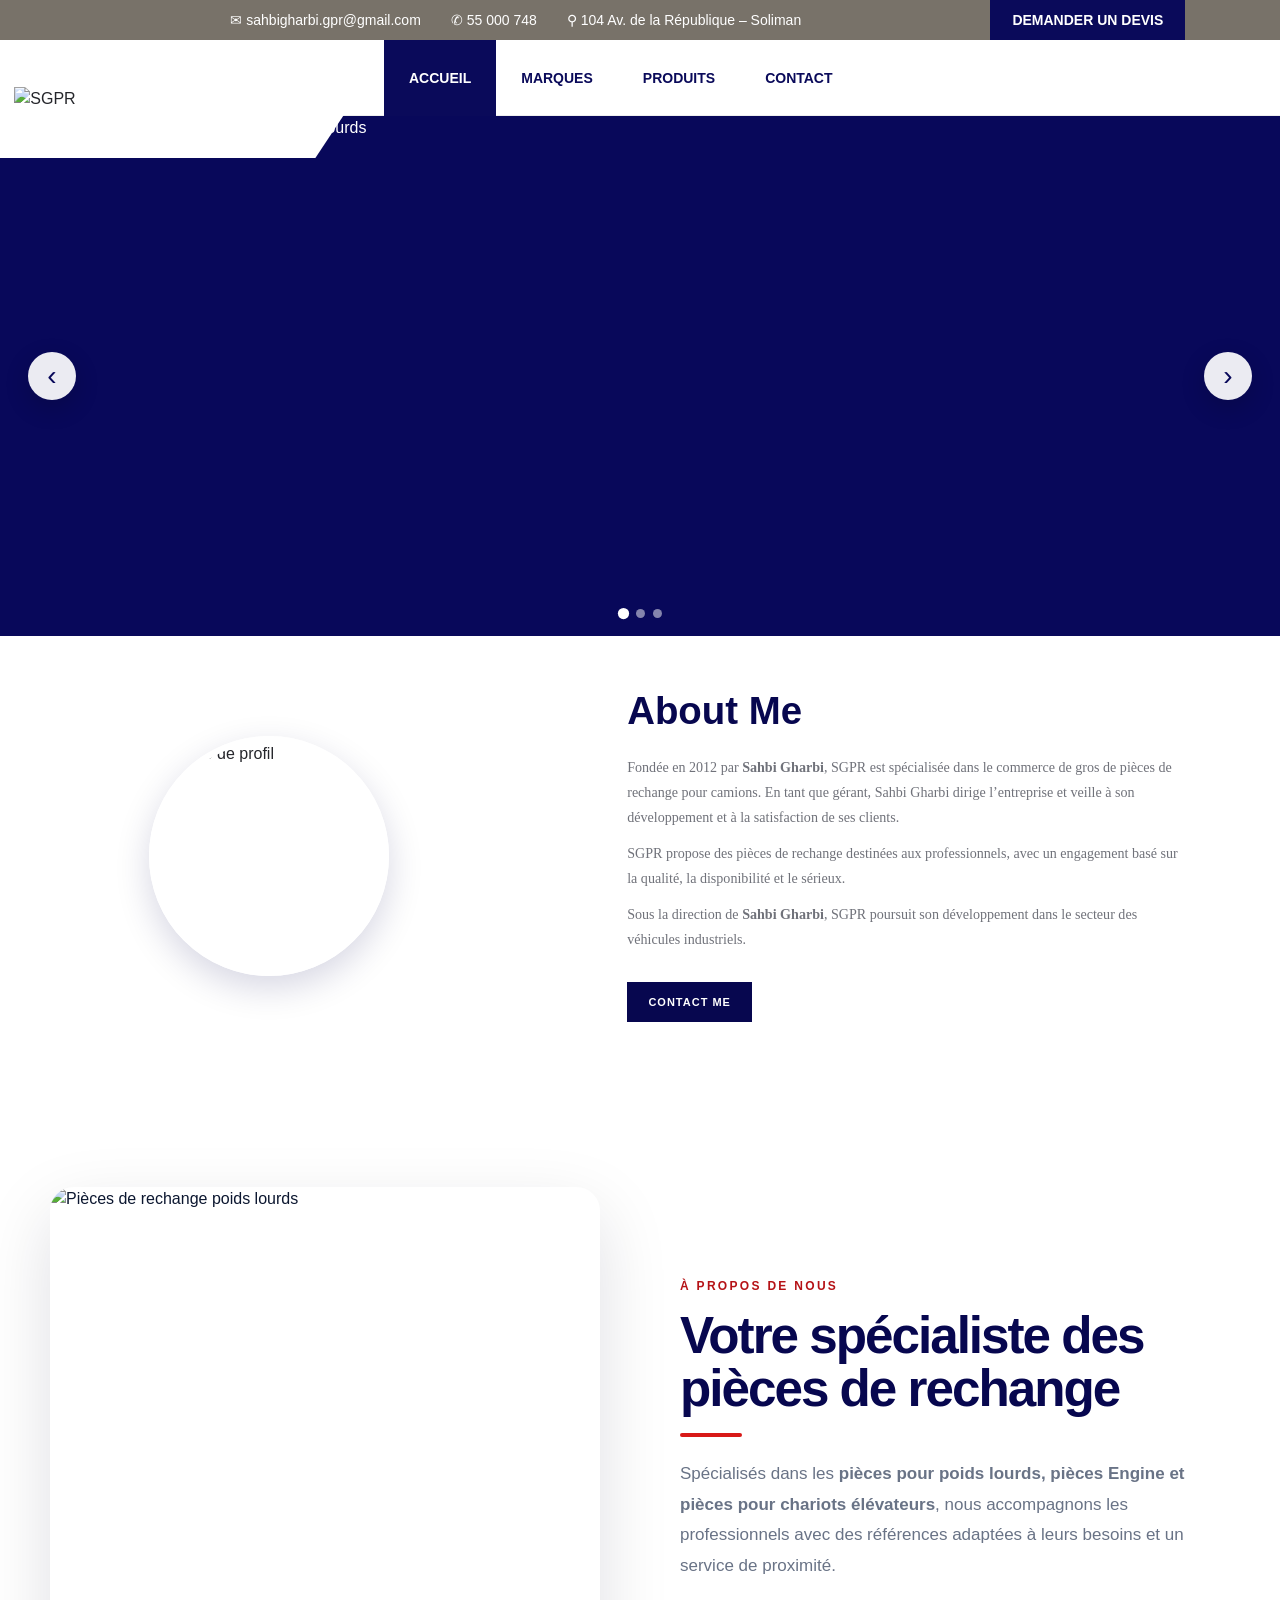
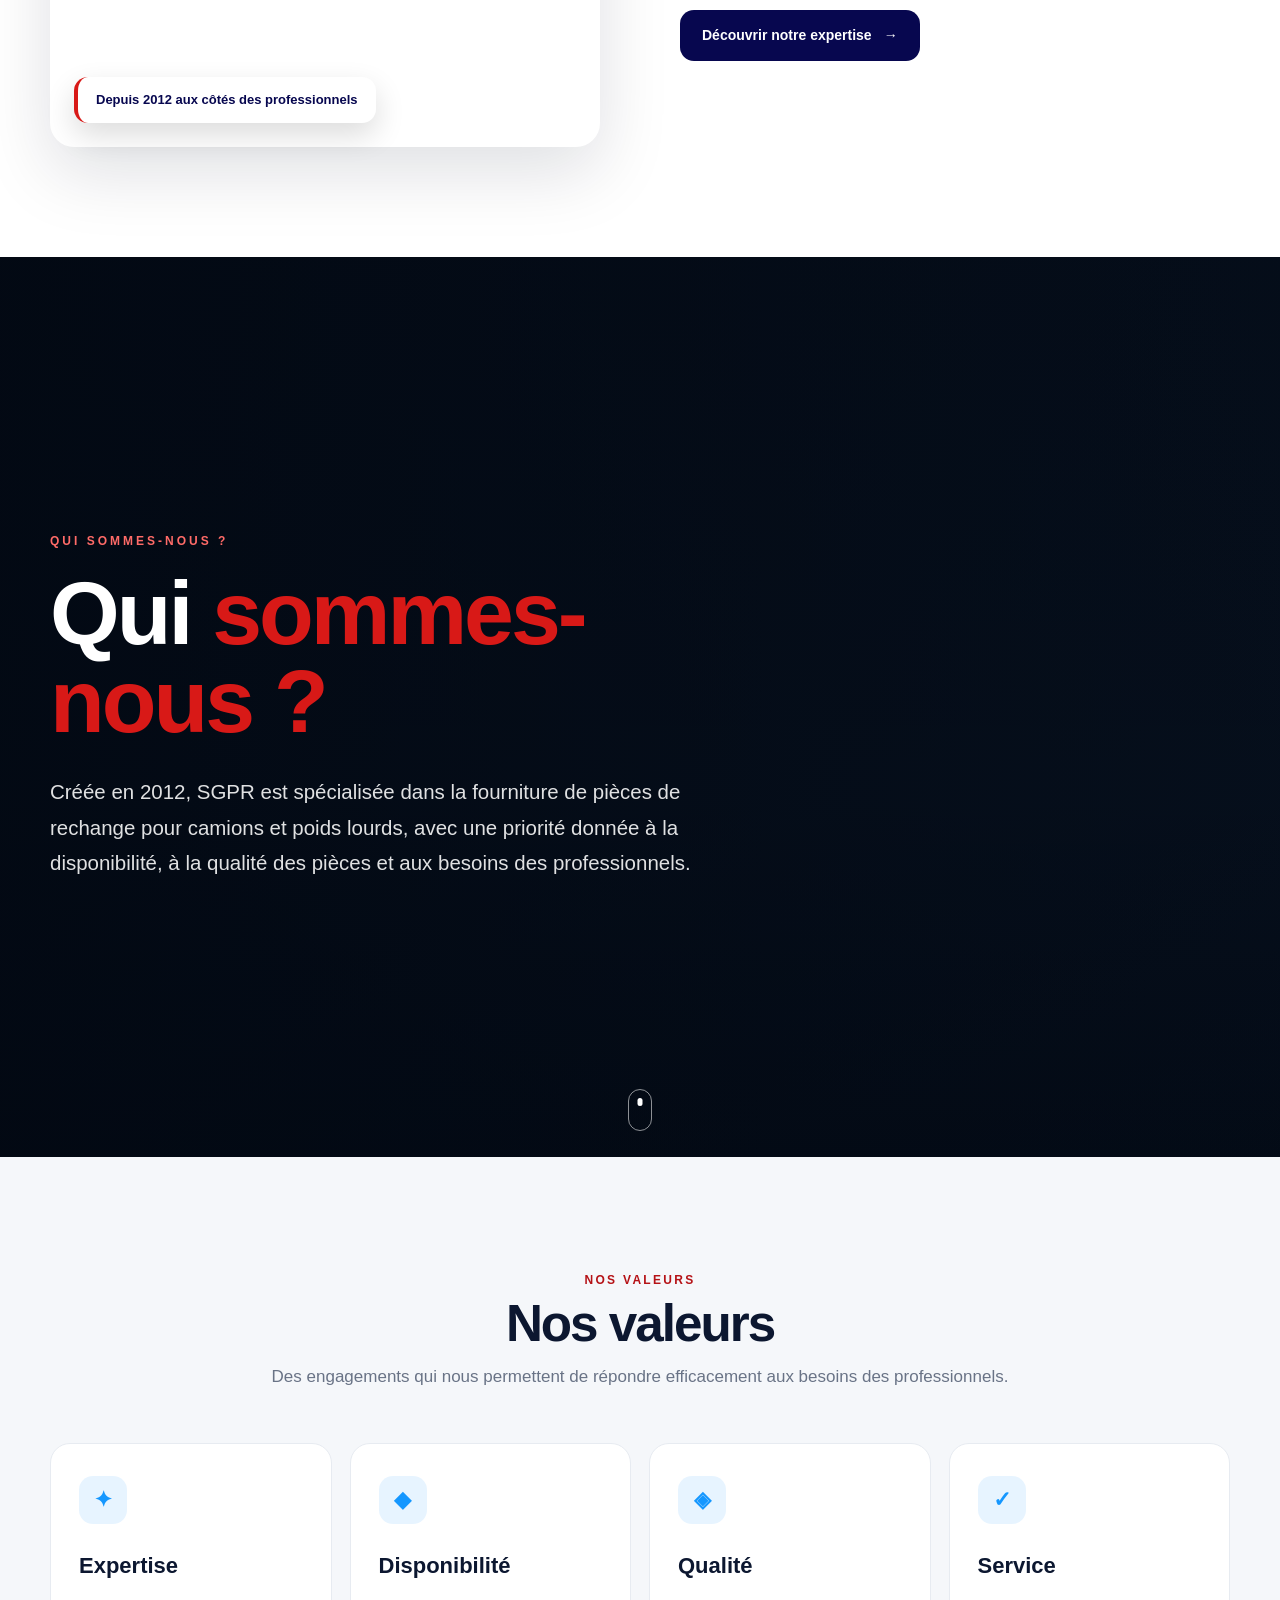
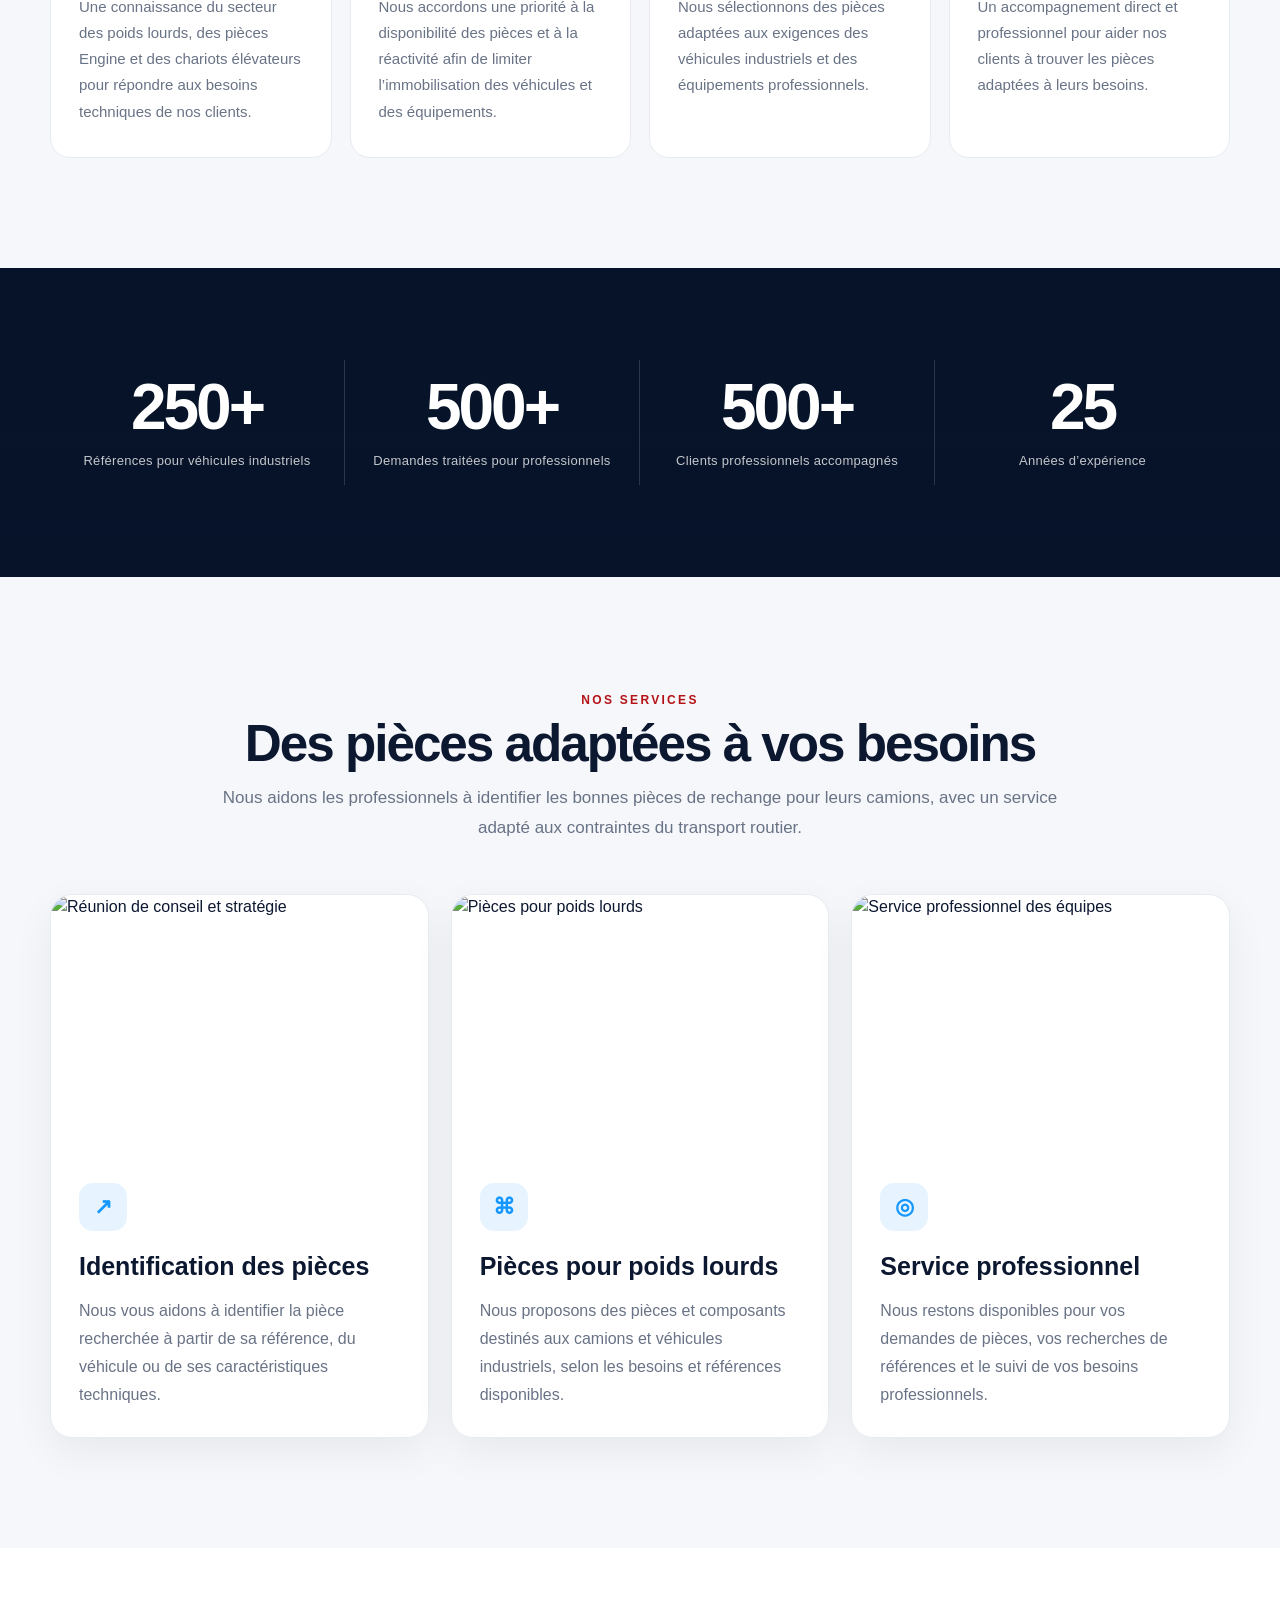
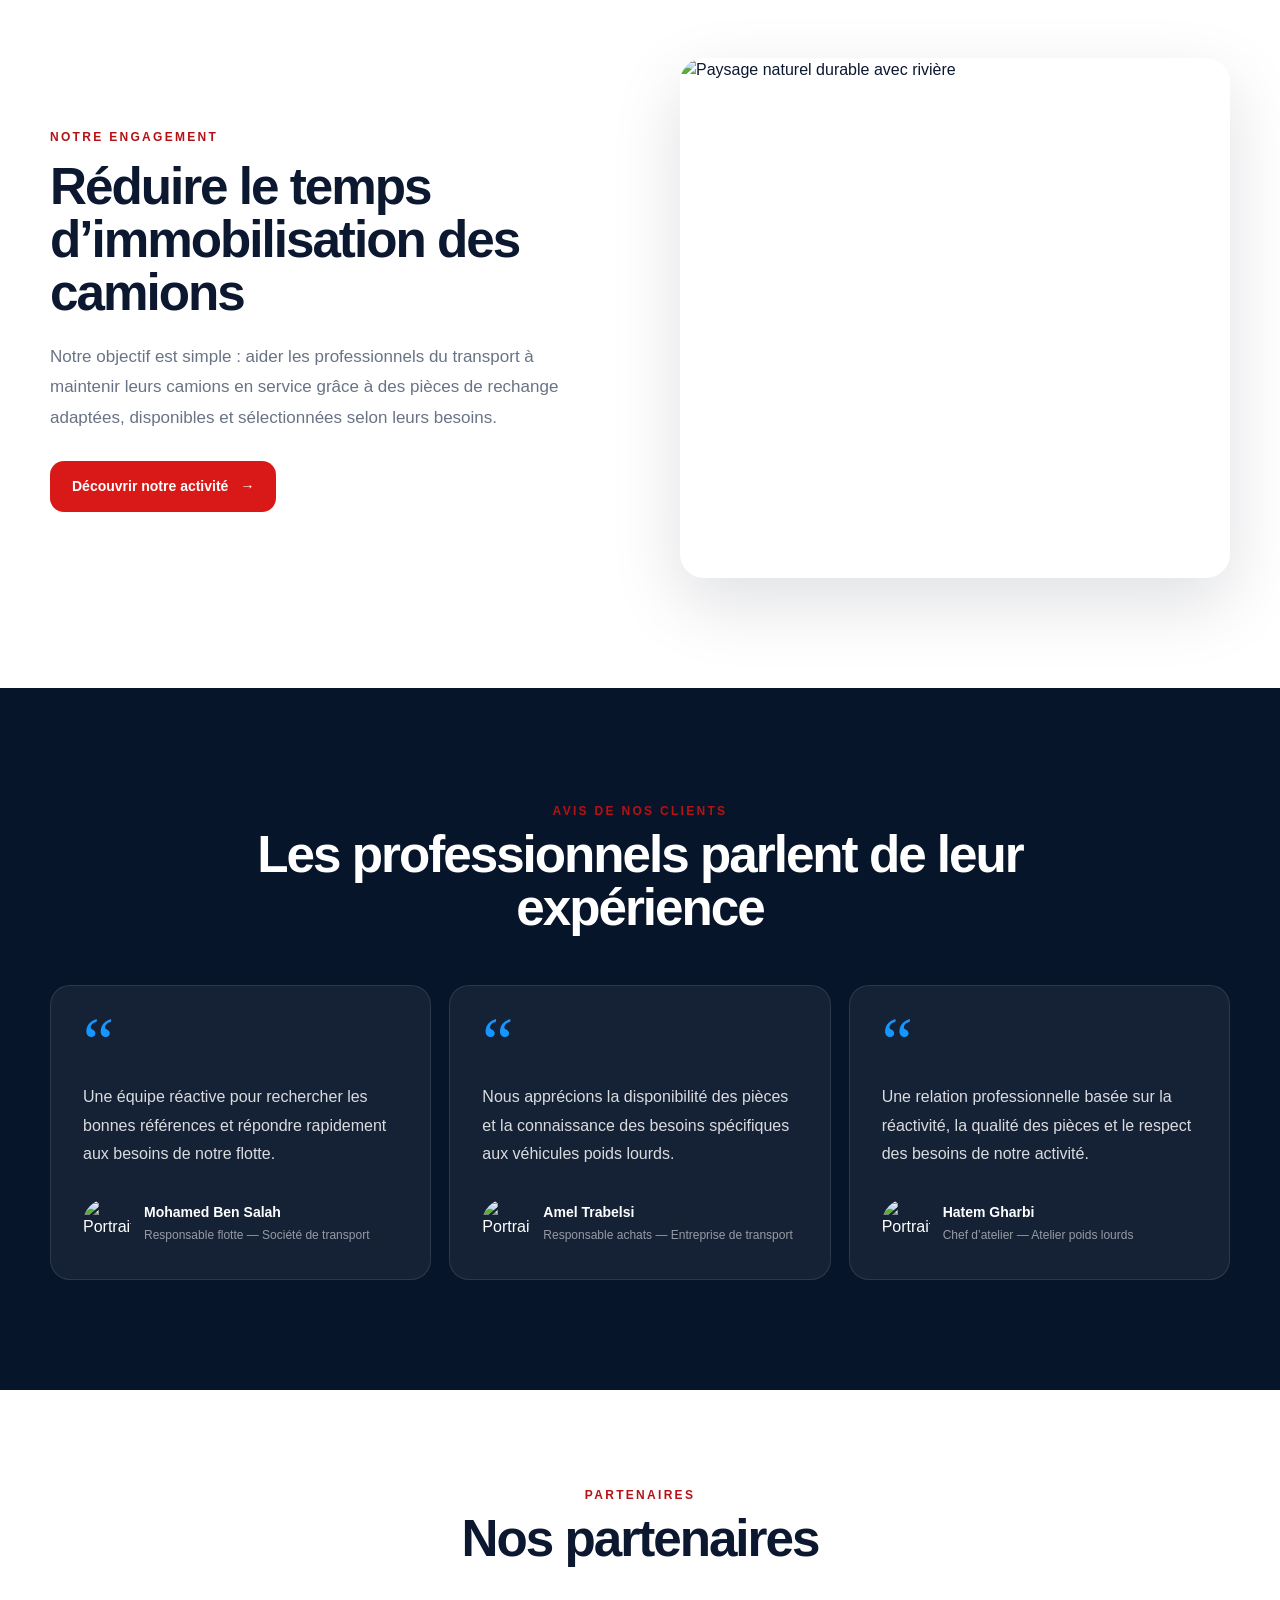
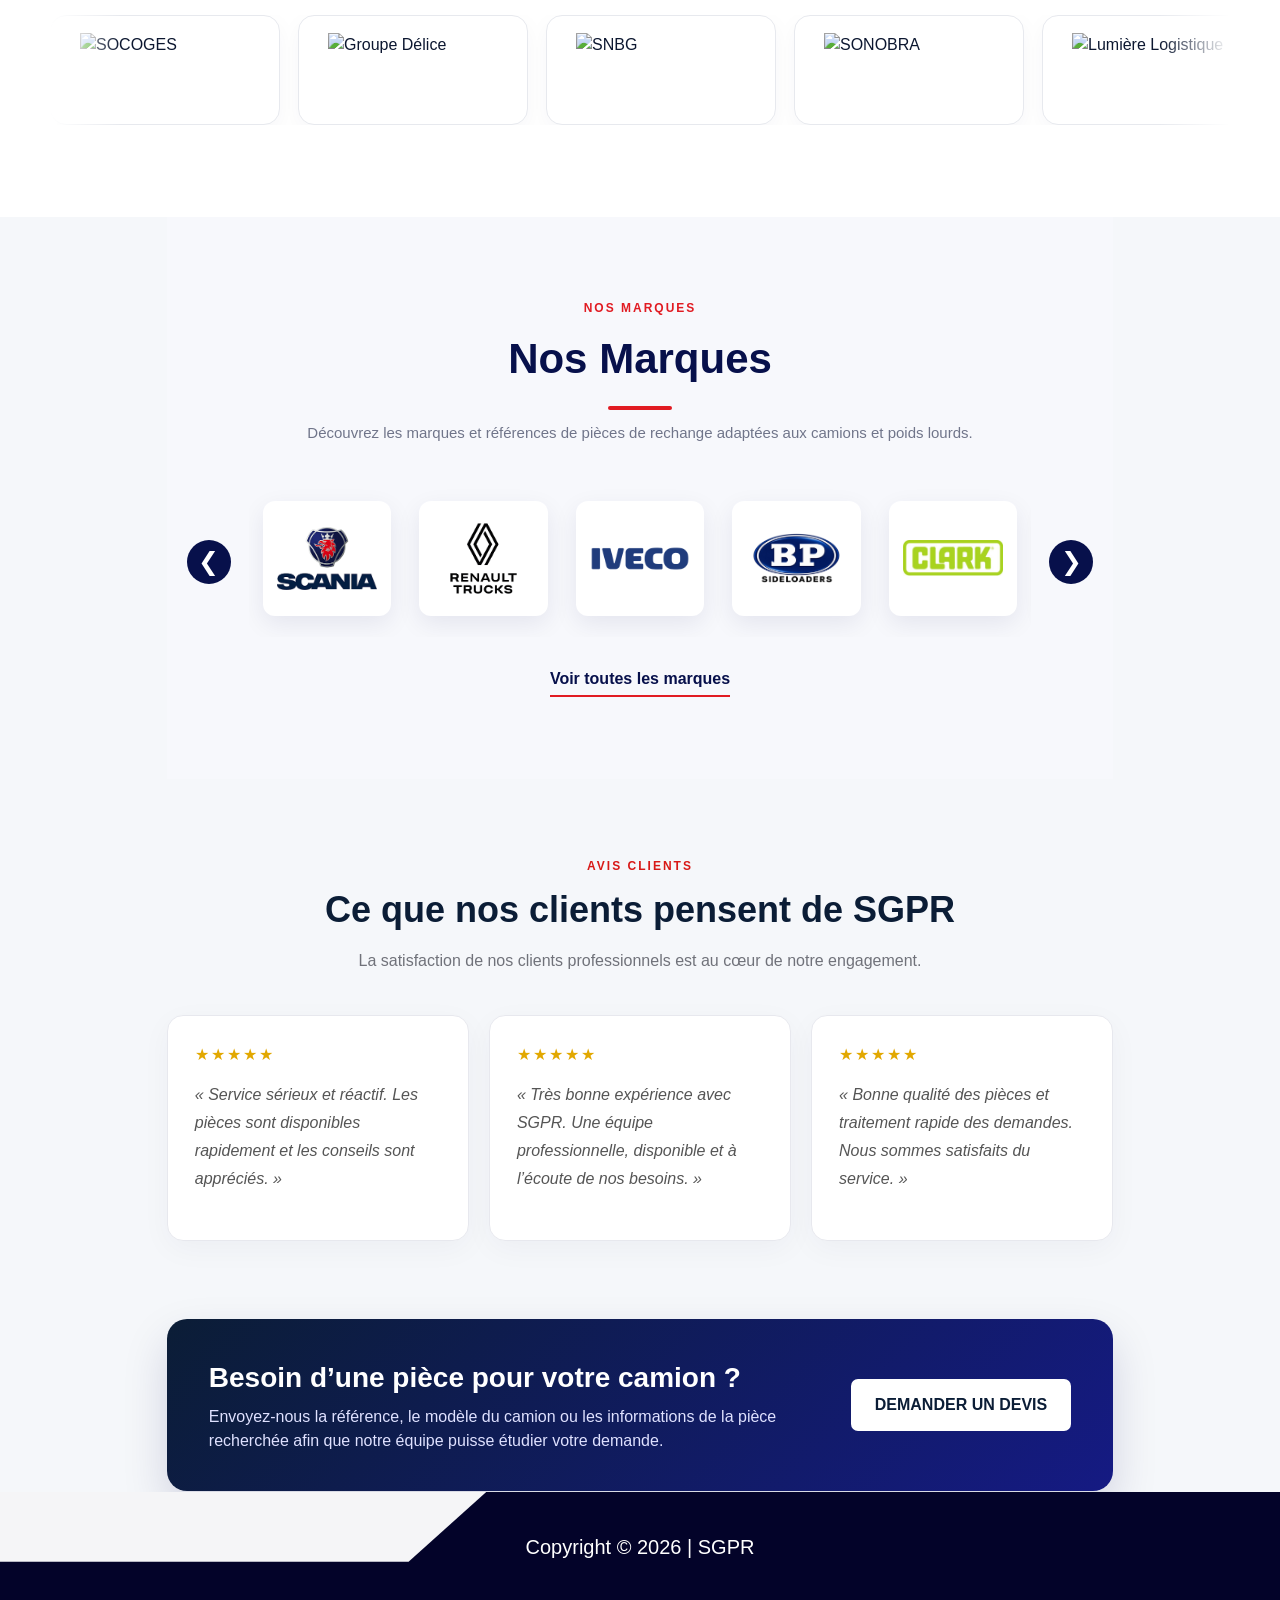
==== index.html @ 8f14f81d "Add files via upload" ====
<!DOCTYPE html>
<html lang="fr"><head>
<link rel="icon" type="image/svg+xml" href="https://github.com/progesdev/sgpr/blob/main/camion.png?raw=true">
<link rel="shortcut icon" href="https://github.com/progesdev/sgpr/blob/main/camion.png?raw=true">
<meta name="theme-color" content="#07074f"><meta charset="UTF-8"><meta name="viewport" content="width=device-width, initial-scale=1">
<title>Accueil – SGPR | Pièces de Rechange pour Camions et Poids Lourds</title>
<style>
:root{--navy:#07074f;--navy2:#0e1268;--grey:#787269;--red:#d81917;--light:#f6f7fb;--text:#25262b;--muted:#70727a;--white:#fff;--line:#e7e8ee;--shadow:0 18px 50px rgba(7,7,79,.09)}
*{box-sizing:border-box;margin:0;padding:0}html{scroll-behavior:smooth}body{min-height:100vh;display:flex;flex-direction:column;font-family:"Ubuntu","Segoe UI",Arial,sans-serif;background:var(--light);color:var(--text);line-height:1.5}a{text-decoration:none;color:inherit}
.topbar{background:var(--grey);min-height:40px;display:flex;align-items:center;justify-content:space-between;padding-left:18%;font-size:14px;color:#fff}.topbar .infos{display:flex;gap:30px;flex-wrap:wrap}.topbar .devis{background:var(--navy);height:40px;padding:0 22px;display:flex;align-items:center;font-weight:700;margin-right:9%;transition:.25s}.topbar .devis:hover{background:#17177c}
.nav{height:76px;background:#fff;display:flex;align-items:center;padding-left:30%;position:relative;border-bottom:1px solid #eee;z-index:10}.nav a:not(.logo){padding:0 25px;font-weight:700;font-size:14px;color:var(--navy);text-transform:uppercase;transition:.25s}.nav a:not(.logo):hover,.nav a:not(.logo):focus{color:var(--red)}
.social-links{margin-left:auto;padding:0 30px 0 12px;display:flex;align-items:center;gap:7px;flex:0 0 auto}
.social-link{width:34px;height:34px;padding:0!important;border:1.5px solid var(--navy);border-radius:6px;display:grid!important;place-items:center;color:var(--navy)!important;background:#fff;transition:background .2s ease,color .2s ease,transform .2s ease,border-color .2s ease}
.social-link svg{width:17px;height:17px;display:block;fill:currentColor;stroke:currentColor;stroke-width:1.5;stroke-linecap:round;stroke-linejoin:round}
.social-link:hover,.social-link:focus-visible{background:var(--navy);color:#fff!important;border-color:var(--navy);transform:translateY(-2px)}
.nav a.active{
  color:#fff!important;
  background:var(--navy);
  border:0;
  border-radius:0;
  padding:0 25px!important;
  height:76px;
  display:flex;
  align-items:center;
}
.nav a.active:hover,.nav a.active:focus-visible{
  color:#fff!important;
  background:var(--navy);
}

.logo{position:absolute;left:0;top:0;width:28%;height:118px;background:#fff;display:flex;align-items:center;justify-content:center;z-index:2;clip-path:polygon(0 0,100% 0,100% 45%,88% 100%,0 100%)}.logo img{width:min(92%,360px);height:auto;animation:fadeIn .7s ease both}
.page{padding:0 0 80px}.hero{position:relative;overflow:hidden;background:linear-gradient(135deg,var(--navy) 0%,#10147a 60%,#191c91 100%);color:#fff;padding:78px 6% 70px}.hero:before,.hero:after{content:"";position:absolute;border-radius:50%;background:rgba(255,255,255,.05);pointer-events:none}.hero:before{width:420px;height:420px;right:-100px;top:-180px}.hero:after{width:260px;height:260px;left:-100px;bottom:-150px}.hero-inner{max-width:1100px;margin:auto;position:relative;z-index:1;display:grid;grid-template-columns:1.3fr .7fr;gap:55px;align-items:center}.eyebrow{display:inline-flex;align-items:center;gap:10px;text-transform:uppercase;font-size:12px;letter-spacing:2px;font-weight:800;color:#fff;margin-bottom:18px}.eyebrow:before{content:"";width:35px;height:3px;background:var(--red)}.hero h1{font-size:clamp(38px,5vw,64px);line-height:1.03;margin-bottom:22px;letter-spacing:-1.5px}.hero h1 span{color:#ff4946}.hero p{max-width:690px;font-size:18px;line-height:1.8;color:#e7e8ff}.hero-card{background:rgba(255,255,255,.1);border:1px solid rgba(255,255,255,.18);backdrop-filter:blur(8px);padding:30px;border-radius:18px;box-shadow:0 20px 45px rgba(0,0,0,.12)}.hero-card strong{display:block;font-size:34px}.hero-card small{display:block;color:#dfe1ff;margin-top:5px}
.container{max-width:1100px;margin:auto;padding:0 6%}.stats{margin-top:-35px;position:relative;z-index:3;display:grid;grid-template-columns:repeat(4,1fr);background:#fff;border-radius:18px;box-shadow:var(--shadow);overflow:hidden}.stat{padding:28px 22px;text-align:center;border-right:1px solid var(--line)}.stat:last-child{border-right:0}.stat strong{display:block;font-size:35px;color:var(--navy);line-height:1;margin-bottom:7px}.stat span{font-size:13px;color:var(--muted);font-weight:700;text-transform:uppercase;letter-spacing:.5px}.section{padding-top:78px}.section-head{text-align:center;max-width:700px;margin:0 auto 42px}.section-head .tag{color:var(--red);font-size:12px;text-transform:uppercase;font-weight:800;letter-spacing:2px}.section-head h2{font-size:36px;color:var(--navy);margin:8px 0 12px}.section-head p{color:var(--muted)}
.about-grid{display:grid;grid-template-columns:1.05fr .95fr;gap:25px}.panel{background:#fff;border:1px solid var(--line);border-radius:18px;padding:35px;box-shadow:0 10px 35px rgba(7,7,79,.05)}.panel h3{font-size:22px;color:var(--navy);margin-bottom:14px}.panel p{color:#555;line-height:1.8}.check-list{display:grid;gap:13px;margin-top:22px}.check{display:flex;gap:12px;align-items:flex-start;padding:14px 15px;background:#f7f8fc;border-radius:10px}.check i{width:24px;height:24px;border-radius:50%;background:#e8e9ff;color:var(--navy);display:grid;place-items:center;font-style:normal;font-weight:900;flex:0 0 24px}.check b{color:#30313a}.check span{display:block;color:#70727a;font-size:14px}
.cards{display:grid;grid-template-columns:repeat(3,1fr);gap:20px}.service{background:#fff;border:1px solid var(--line);border-radius:16px;padding:28px;transition:.3s;box-shadow:0 8px 30px rgba(7,7,79,.04)}.service:hover{transform:translateY(-7px);box-shadow:0 18px 40px rgba(7,7,79,.11)}.icon{width:54px;height:54px;border-radius:14px;background:#eef0ff;color:var(--navy);display:grid;place-items:center;font-size:25px;margin-bottom:20px}.service h3{color:var(--navy);font-size:20px;margin-bottom:10px}.service p{color:var(--muted);font-size:15px;line-height:1.7}
.brands{background:#fff;border-radius:20px;padding:35px;box-shadow:var(--shadow);display:flex;align-items:center;justify-content:space-between;gap:25px}.brands-text{max-width:360px}.brands-text h3{color:var(--navy);font-size:25px;margin-bottom:8px}.brands-text p{color:var(--muted)}.brand-pills{display:flex;flex-wrap:wrap;justify-content:flex-end;gap:10px}.pill{padding:10px 14px;border:1px solid #dddff0;border-radius:30px;color:var(--navy);font-weight:800;font-size:13px;background:#fafaff}
.reviews{display:grid;grid-template-columns:repeat(3,1fr);gap:20px}.review{background:#fff;border:1px solid var(--line);border-radius:16px;padding:27px;position:relative;box-shadow:0 8px 30px rgba(7,7,79,.04)}.stars{color:#e2a800;letter-spacing:2px;margin-bottom:14px}.review p{font-style:italic;color:#555;line-height:1.75;margin-bottom:20px}.review small{font-weight:800;color:var(--navy)}.review em{display:block;color:#9a9ba2;font-style:normal;font-size:12px;margin-top:2px}.notice{margin-top:18px;font-size:12px;color:#92939a;text-align:center}
.cta{margin-top:78px;background:linear-gradient(135deg,var(--navy),#151a83);color:#fff;border-radius:20px;padding:38px 42px;display:flex;align-items:center;justify-content:space-between;gap:25px;box-shadow:0 20px 45px rgba(7,7,79,.15)}.cta h2{font-size:28px;margin-bottom:6px}.cta p{color:#dfe1ff}.btn{padding:14px 24px;font-weight:800;text-transform:uppercase;background:#fff;color:var(--navy);border-radius:7px;transition:.25s;white-space:nowrap}.btn:hover{transform:translateY(-3px);box-shadow:0 12px 25px rgba(0,0,0,.18)}

/* ===== FOOTER SGPR — STRUCTURE ET POSITIONNEMENT CORRIGÉS ===== */
html{min-height:100%;}
body{min-height:100vh;display:flex;flex-direction:column;margin:0;}
footer{
    position:relative;
    isolation:isolate;
    flex:0 0 auto;
    width:100%;
    min-height:99px;
    margin-top:auto;
    padding:25px 20px;
    box-sizing:border-box;
    display:flex;
    align-items:center;
    justify-content:center;
    text-align:center;
    overflow:hidden;
    background:#030329;
}
footer::before{
    content:"";
    position:absolute;
    z-index:-1;
    left:0;
    top:0;
    width:38%;
    height:63px;
    background:#f6f7fb;
    clip-path:polygon(0 0,100% 0,84% 100%,0 100%);
    pointer-events:none;
}
footer div{
    position:relative;
    z-index:1;
    color:#fff;
    font-size:18px;
    line-height:1.5;
}
@media(max-width:600px){
    footer{min-height:85px;padding:20px 15px;}
    footer::before{width:28%;height:35px;}
    footer div{font-size:15px;}
}

@keyframes fadeUp{from{opacity:0;transform:translateY(24px)}to{opacity:1;transform:none}}@keyframes fadeIn{from{opacity:0}to{opacity:1}}.anim{opacity:0;animation:fadeUp .7s ease forwards}.d1{animation-delay:.12s}.d2{animation-delay:.24s}.d3{animation-delay:.36s}.d4{animation-delay:.48s}
@media(max-width:1000px){.social-links{padding-right:16px;gap:6px}.social-link{width:32px;height:32px}
.topbar{padding:8px 16px;gap:10px;align-items:flex-start}.topbar .infos{gap:8px;font-size:11px}.topbar .devis{margin-right:0;white-space:nowrap}.nav{padding-left:0;height:auto;min-height:64px;overflow-x:auto}.logo{position:relative;width:280px;min-width:280px;height:80px;clip-path:none}.logo img{width:250px}.nav a:not(.logo){padding:0 18px;white-space:nowrap}.hero-inner{grid-template-columns:1fr}.hero{padding:55px 6%}.stats{grid-template-columns:repeat(2,1fr)}.stat:nth-child(2){border-right:0}.stat:nth-child(-n+2){border-bottom:1px solid var(--line)}.about-grid,.cards,.reviews{grid-template-columns:1fr}.brands{flex-direction:column;align-items:flex-start}.brand-pills{justify-content:flex-start}.cta{flex-direction:column;align-items:flex-start}}
@media(max-width:600px){.stats{margin:20px 6% 0}.stat{padding:23px 12px}.stat strong{font-size:29px}.hero h1{font-size:40px}.hero p{font-size:16px}.section{padding-top:58px}.section-head h2{font-size:30px}.panel,.service,.review{padding:23px}.brands{padding:25px}.cta{padding:30px 24px}.cta h2{font-size:24px}}

/* Carousel d'accueil */
.home-carousel{position:relative;overflow:hidden;background:#08085a;color:#fff}
.carousel-track{display:flex;transition:transform .6s ease;width:300%}
.slide{width:33.333333%;flex:0 0 33.333333%;position:relative}
.slide img{width:100%;height:520px;display:block;object-fit:cover}
.carousel-btn{position:absolute;top:50%;transform:translateY(-50%);z-index:3;width:48px;height:48px;border:0;border-radius:50%;background:rgba(255,255,255,.92);color:#08085a;font-size:28px;cursor:pointer;box-shadow:0 8px 25px rgba(0,0,0,.18)}
.carousel-btn.prev{left:28px}.carousel-btn.next{right:28px}.carousel-dots{position:absolute;bottom:18px;left:0;right:0;display:flex;justify-content:center;gap:8px;z-index:3}.dot{width:9px;height:9px;border-radius:50%;border:0;background:rgba(255,255,255,.5);cursor:pointer}.dot.active{background:#fff;transform:scale(1.25)}
.presentation-content{background:var(--light);padding-bottom:1px}.presentation-content .hero{display:none}
@media(max-width:700px){.slide img{height:360px}.carousel-btn{width:40px;height:40px;font-size:22px}.carousel-btn.prev{left:12px}.carousel-btn.next{right:12px}}
.presentation-content{--navy:#0b1d36;--navy-dark:#071528;--yellow:#f5b900;--white:#fff;--light:#f5f7fa;--gray:#667085;--border:#e7ebf0}
.about-hero{position:relative;overflow:hidden;padding:110px 0 120px;background:radial-gradient(circle at 85% 20%,rgba(245,185,0,.08),transparent 30%),#fff}
.hero-grid{display:grid;grid-template-columns:.9fr 1.1fr;align-items:center;gap:90px}
.hero-content h1{font-size:clamp(48px,6vw,82px);line-height:.98;letter-spacing:-3px;font-weight:500;color:var(--navy);margin-bottom:28px}
.hero-content h1 strong{font-weight:800}
.hero-content h2{font-size:23px;line-height:1.4;max-width:540px;margin-bottom:20px}
.hero-content p{max-width:560px;color:var(--gray);font-size:16px;line-height:1.9}
.hero-line{width:100px;height:5px;background:var(--yellow);margin-top:35px;border-radius:10px}
.hero-visual{position:relative}
.image-wrapper{position:relative;padding:20px 0 20px 20px}
.image-wrapper img{position:relative;z-index:2;width:100%;height:480px;object-fit:cover;border-radius:8px;box-shadow:0 30px 70px rgba(7,21,40,.18)}
.yellow-shape{position:absolute;width:220px;height:220px;right:-35px;top:-35px;background:var(--yellow);z-index:1}
.experience-box{position:absolute;z-index:3;left:-10px;bottom:0;background:var(--navy);color:#fff;padding:22px 30px;min-width:210px;box-shadow:0 15px 35px rgba(7,21,40,.2)}
.experience-box strong{display:block;color:var(--yellow);font-size:25px;font-weight:800;margin-bottom:4px}
.experience-box span{font-size:11px;text-transform:uppercase;letter-spacing:1.5px}

.identity{padding:120px 0;background:var(--light)}
.identity-header{max-width:760px;margin-bottom:65px}
.identity-header h2{font-size:clamp(38px,4vw,56px);line-height:1.1;letter-spacing:-2px;margin-bottom:25px}
.identity-header h2 strong{font-weight:800}
.identity-header p{color:var(--gray);font-size:15px;line-height:1.8;max-width:700px;margin-bottom:10px}
.services-grid{display:grid;grid-template-columns:repeat(3,1fr);gap:24px}
.service-card{position:relative;min-height:350px;padding:35px;background:#fff;border:1px solid var(--border);overflow:hidden;transition:transform .35s ease,box-shadow .35s ease}
.service-card:hover{transform:translateY(-8px);box-shadow:0 20px 45px rgba(7,21,40,.12)}
.dark-card{background:var(--navy);border-color:var(--navy);color:#fff}
.card-top{display:flex;justify-content:space-between;align-items:flex-start}
.card-number{font-size:12px;font-weight:700;letter-spacing:2px;color:var(--yellow)}
.service-icon{width:58px;height:58px;display:flex;align-items:center;justify-content:center;background:var(--yellow);color:var(--navy);font-size:22px;border-radius:50%}
.card-content{position:absolute;left:35px;right:35px;bottom:70px}
.card-content h3{font-size:22px;margin-bottom:15px}
.card-content p{font-size:14px;line-height:1.8;color:var(--gray)}
.dark-card .card-content p{color:#b9c3d1}
.card-arrow{position:absolute;left:35px;bottom:28px;color:var(--yellow);font-size:16px}

.commitments{padding:115px 0;background:var(--navy);color:#fff}
.commitments-heading{display:grid;grid-template-columns:1fr .7fr;align-items:end;gap:80px;margin-bottom:65px}
.commitments-heading h2{font-size:clamp(38px,4vw,54px);line-height:1.1;letter-spacing:-2px}
.commitments-heading h2 strong{font-weight:800}
.commitments-heading>p{color:#b9c3d1;font-size:15px;line-height:1.9;padding-bottom:5px}
.commitments-grid{display:grid;grid-template-columns:repeat(3,1fr);gap:1px;background:rgba(255,255,255,.15)}
.commitment{position:relative;padding:42px 35px;min-height:300px;background:var(--navy)}
.commitment-number{color:var(--yellow);font-size:13px;font-weight:700;letter-spacing:2px;margin-bottom:50px}
.commitment-icon{width:58px;height:58px;display:flex;align-items:center;justify-content:center;background:rgba(245,185,0,.12);border:1px solid rgba(245,185,0,.4);color:var(--yellow);border-radius:50%;font-size:20px;margin-bottom:25px}
.commitment h3{font-size:22px;margin-bottom:12px}
.commitment p{max-width:300px;color:#b9c3d1;font-size:14px;line-height:1.8}

.final-section{padding:80px 0;background:var(--light)}
.final-box{display:grid;grid-template-columns:1fr .7fr;align-items:center;gap:50px;padding:65px;background:var(--yellow)}
.final-box span{display:block;font-size:12px;font-weight:800;letter-spacing:3px;margin-bottom:15px}
.final-box h2{font-size:clamp(36px,4vw,52px);line-height:1.05;letter-spacing:-2px;color:var(--navy)}
.final-text p{color:var(--navy);font-size:15px;line-height:1.7;margin-bottom:25px}
.contact-button{display:inline-flex;align-items:center;gap:15px;padding:15px 22px;background:var(--navy);color:#fff;font-size:13px;font-weight:700;transition:.3s}
.contact-button:hover{background:var(--navy-dark);transform:translateX(4px)}

@media(max-width:1000px){
.hero-grid{grid-template-columns:1fr;gap:60px}
.hero-content{max-width:750px}
.image-wrapper img{height:420px}
.services-grid{grid-template-columns:1fr 1fr}
.service-card:last-child{grid-column:1/-1}
.commitments-heading{grid-template-columns:1fr;gap:25px}
.commitments-grid{grid-template-columns:1fr}
.commitment{min-height:auto}
.final-box{grid-template-columns:1fr}
}
@media(max-width:650px){
.container{width:88%}
.about-hero{padding:75px 0 90px}
.hero-content h1{font-size:52px;letter-spacing:-2px}
.hero-content h2{font-size:20px}
.image-wrapper{padding:10px 0 10px 10px}
.image-wrapper img{height:320px}
.yellow-shape{width:130px;height:130px;right:-15px;top:-15px}
.experience-box{left:-5px;padding:17px 20px;min-width:175px}
.identity{padding:80px 0}
.identity-header{margin-bottom:45px}
.identity-header h2{font-size:38px}
.services-grid{grid-template-columns:1fr}
.service-card:last-child{grid-column:auto}
.service-card{min-height:330px}
.commitments{padding:80px 0}
.commitments-heading h2{font-size:38px}
.commitment{padding:35px 25px}
.final-section{padding:50px 0}
.final-box{padding:40px 25px}
.final-box h2{font-size:38px}
}

</style>
<style>
.sgpr-avis-image{display:block;width:100%;max-width:750px;height:auto;margin:0 auto;}
</style>


<style>
.sgpr-users-review{
  width:min(100%, 920px);
  margin:42px auto 10px;
  border-radius:22px;
  overflow:hidden;
  background:#f1f1f1;
  box-shadow:0 18px 45px rgba(10,16,35,.12);
}
.sgpr-users-review__top{
  background:#f5da00;
  padding:38px 28px 88px;
  text-align:center;
}
.sgpr-users-review__top h3{
  margin:0;
  color:#111;
  font-family:Arial,Helvetica,sans-serif;
  font-size:34px;
  line-height:1.15;
  font-weight:800;
}
.sgpr-users-review__cards{
  margin:-62px 34px 0;
  position:relative;
  display:grid;
  grid-template-columns:repeat(3,1fr);
  gap:22px;
  padding-bottom:34px;
}
.sgpr-user-card{
  min-height:300px;
  background:#fff;
  border-radius:9px;
  padding:24px 18px 20px;
  box-shadow:0 5px 16px rgba(0,0,0,.07);
  display:flex;
  flex-direction:column;
  align-items:flex-start;
}
.sgpr-user-card__text{
  color:#a0a0a0;
  font-family:Arial,Helvetica,sans-serif;
  font-size:13px;
  line-height:1.75;
  min-height:102px;
}
.sgpr-avatar{
  width:96px;
  height:96px;
  margin:8px auto 18px;
  border-radius:50%;
  position:relative;
  overflow:hidden;
  background:#e8e8e8;
}
.sgpr-avatar:before{
  content:"";
  position:absolute;
  width:35px;
  height:35px;
  left:31px;
  top:16px;
  border-radius:50%;
  background:#d59b72;
  z-index:2;
}
.sgpr-avatar:after{
  content:"";
  position:absolute;
  width:66px;
  height:48px;
  left:15px;
  bottom:-7px;
  border-radius:48% 48% 10% 10%;
  background:#233b63;
}
.sgpr-avatar span{
  position:absolute;
  z-index:3;
  width:42px;
  height:22px;
  left:27px;
  top:9px;
  border-radius:50% 50% 35% 35%;
  background:#3a2a24;
}
.sgpr-avatar--one:after{background:#8d4c35}
.sgpr-avatar--one span{background:#30221f;box-shadow:10px 3px 0 #30221f,-10px 3px 0 #30221f}
.sgpr-avatar--two:after{background:#17233c}
.sgpr-avatar--two span{background:#2c2928}
.sgpr-avatar--three:after{background:#2f343b}
.sgpr-avatar--three span{background:#4b3023}
.sgpr-user-card__name{
  font-family:Arial,Helvetica,sans-serif;
  font-size:14px;
  font-weight:700;
  color:#666;
  margin-bottom:4px;
}
.sgpr-user-card__role{
  font-family:Arial,Helvetica,sans-serif;
  font-size:13px;
  color:#777;
}
@media(max-width:700px){
  .sgpr-users-review__top{padding:30px 18px 76px}
  .sgpr-users-review__top h3{font-size:27px}
  .sgpr-users-review__cards{
    grid-template-columns:1fr;
    margin:-50px 18px 0;
    gap:16px;
  }
  .sgpr-user-card{min-height:250px}
}
</style>


<style>
.sgpr-counter{
  display:inline-block;
  min-width:1ch;
  font-variant-numeric:tabular-nums;
}
.sgpr-counter.is-counting{
  animation:sgprCounterPop .55s ease both;
}
@keyframes sgprCounterPop{
  0%{opacity:.25;transform:translateY(8px) scale(.94)}
  70%{opacity:1;transform:translateY(0) scale(1.04)}
  100%{transform:translateY(0) scale(1)}
}
</style>
<script>
document.addEventListener('DOMContentLoaded', function () {
  var counters = document.querySelectorAll('.sgpr-counter');
  if (!counters.length) return;

  function animateCounter(el) {
    if (el.getAttribute('data-done') === '1') return;
    el.setAttribute('data-done', '1');

    var target = parseInt(el.getAttribute('data-target'), 10) || 0;
    var suffix = el.getAttribute('data-suffix') || '';
    var duration = 1500;
    var startTime = null;

    el.classList.add('is-counting');

    function step(timestamp) {
      if (!startTime) startTime = timestamp;
      var progress = Math.min((timestamp - startTime) / duration, 1);
      var eased = 1 - Math.pow(1 - progress, 3);
      var value = Math.floor(target * eased);

      el.textContent = value + suffix;

      if (progress < 1) {
        window.requestAnimationFrame(step);
      } else {
        el.textContent = target + suffix;
      }
    }

    window.requestAnimationFrame(step);
  }

  function startVisibleCounters() {
    counters.forEach(function (el) {
      var rect = el.getBoundingClientRect();
      if (rect.top < window.innerHeight && rect.bottom > 0) {
        animateCounter(el);
      }
    });
  }

  if ('IntersectionObserver' in window) {
    var observer = new IntersectionObserver(function (entries) {
      entries.forEach(function (entry) {
        if (entry.isIntersecting) {
          animateCounter(entry.target);
          observer.unobserve(entry.target);
        }
      });
    }, { threshold: 0.15 });

    counters.forEach(function (el) {
      observer.observe(el);
    });
  } else {
    counters.forEach(animateCounter);
  }

  setTimeout(startVisibleCounters, 200);
});
</script>

<style>
.sgprp-youtube-fallback{
  display:none;position:absolute;left:50%;bottom:28px;transform:translateX(-50%);
  z-index:4;padding:11px 16px;border-radius:10px;background:rgba(216,25,23,.95);
  color:#fff;font-size:12px;font-weight:800;letter-spacing:.5px;text-decoration:none;
}
</style>

<style>
/* ===== ABOUT ME — AJOUT UNIQUEMENT ===== */
.sgpr-about-me {
    width: 100%;
    background: #fff;
    overflow: hidden;
}

.sgpr-about-me-card {
    width: 100%;
    min-height: 430px;
    display: grid;
    grid-template-columns: 42% 58%;
    background: #fff;
}

.sgpr-about-me-photo {
    display: flex;
    align-items: center;
    justify-content: center;
    min-height: 430px;
    background: #fff;
}

.sgpr-about-me-photo img {
    width: 240px;
    height: 240px;
    border-radius: 50%;
    object-fit: cover;
    object-position: center 18%;
    border: 6px solid #fff;
    box-shadow: 0 12px 35px rgba(7, 7, 79, .16);
    display: block;
}

.sgpr-about-me-content {
    display: flex;
    align-items: center;
    padding: 55px clamp(35px, 7vw, 110px);
}

.sgpr-about-me-text {
    width: min(650px, 100%);
}

.sgpr-about-me-text h2 {
    font-size: clamp(30px, 3vw, 46px);
    line-height: 1.05;
    color: #07074f;
    margin: 0 0 24px;
}

.sgpr-about-me-text p {
    font-family: Georgia, "Times New Roman", serif;
    font-size: clamp(14px, 1.1vw, 17px);
    line-height: 1.75;
    color: #70727a;
    margin: 0 0 12px;
}

.sgpr-about-me-text button {
    margin-top: 18px;
    min-width: 125px;
    height: 40px;
    padding: 0 18px;
    background: #07074f;
    color: #fff;
    border: 1px solid #07074f;
    font-size: 11px;
    font-weight: 800;
    letter-spacing: 1px;
    cursor: pointer;
}

.sgpr-about-me-text button:hover {
    background: #d81917;
    border-color: #d81917;
}

@media (max-width: 800px) {
    .sgpr-about-me-card {
        grid-template-columns: 1fr;
    }

    .sgpr-about-me-photo {
        min-height: 280px;
    }

    .sgpr-about-me-photo img {
        width: 180px;
        height: 180px;
    }

    .sgpr-about-me-content {
        padding: 45px 25px 55px;
    }
}
/* ===== LOGOS CLIENTS — UNE SEULE LIGNE ANIMÉE ===== */

.sgprp-partners{
    padding:92px 0 105px;
    background:#fff;
    overflow:hidden;
}

.sgprp-logo-marquee{
    width:100%;
    overflow:hidden;
    position:relative;
    margin-top:45px;

    mask-image:linear-gradient(
        to right,
        transparent 0%,
        #000 6%,
        #000 94%,
        transparent 100%
    );

    -webkit-mask-image:linear-gradient(
        to right,
        transparent 0%,
        #000 6%,
        #000 94%,
        transparent 100%
    );
}

.sgprp-logo-track{
    display:flex;
    align-items:center;
    gap:18px;
    width:max-content;

    animation:sgprp-logo-scroll 35s linear infinite;

    will-change:transform;
}

.sgprp-logo-item{
    width:230px;
    min-width:230px;
    height:110px;

    display:flex;
    align-items:center;
    justify-content:center;

    padding:15px 25px;

    background:#fff;
    border:1px solid #e7e9ee;
    border-radius:16px;

    box-shadow:0 8px 25px rgba(7,7,79,.04);

    transition:
        transform .3s ease,
        border-color .3s ease,
        box-shadow .3s ease;
}

.sgprp-logo-item img{
    width:170px;
    height:75px;

    object-fit:contain;
    display:block;

    filter:grayscale(100%);
    opacity:.78;

    transition:
        transform .3s ease,
        filter .3s ease,
        opacity .3s ease;
}

.sgprp-logo-item:hover{
    transform:translateY(-5px);
    border-color:#d81917;
    box-shadow:0 15px 35px rgba(7,7,79,.10);
}

.sgprp-logo-item:hover img{
    transform:scale(1.08);
    filter:grayscale(0%);
    opacity:1;
}


/* ANIMATION CONTINUE */

@keyframes sgprp-logo-scroll{

    from{
        transform:translateX(0);
    }

    to{
        transform:translateX(calc(-50% - 9px));
    }

}


.sgprp-logo-item img{
    width:170px;
    height:75px;

    object-fit:contain;
    display:block;

    /* COULEURS NORMALES */
    filter:none;
    opacity:1;

    transition:
        transform .3s ease,
        opacity .3s ease;
}

.sgprp-logo-item:hover img{
    transform:scale(1.08);
    filter:none;
    opacity:1;
}
</style>

<style id="sgpr-unified-chrome">
/* SGPR — en-tête et pied de page communs à toutes les pages */
html{scroll-behavior:smooth}
body{min-height:100vh;display:flex;flex-direction:column}
body .sgpr-shared-topbar{background:#787269!important;color:#fff!important;width:100%!important;min-height:40px!important;height:40px!important;box-sizing:border-box!important;display:flex!important;align-items:center!important;justify-content:space-between!important;gap:12px!important;padding:0 7.4% 0 18%!important;font-family:"Ubuntu","Segoe UI",Arial,sans-serif!important;font-size:14px!important;line-height:1.3!important;position:relative!important;z-index:20!important}
body .sgpr-shared-topbar .infos{display:flex!important;align-items:center!important;gap:30px!important;flex-wrap:wrap!important;font-size:14px!important;line-height:1.3!important;color:#fff!important}
body .sgpr-shared-topbar .infos span{display:inline-block!important;white-space:nowrap!important}
body .sgpr-shared-topbar .devis{background:#0a0a5a!important;color:#fff!important;height:40px!important;min-height:40px!important;padding:0 22px!important;margin:0!important;border:0!important;border-radius:0!important;display:flex!important;align-items:center!important;justify-content:center!important;font-weight:700!important;font-size:14px!important;line-height:1!important;white-space:nowrap!important;box-shadow:none!important;transform:none!important;transition:background .2s ease!important}
body .sgpr-shared-topbar .devis:hover{background:#17177c!important;color:#fff!important}
body header.sgpr-shared-nav{width:100%!important;height:76px!important;min-height:76px!important;max-height:76px!important;background:#fff!important;display:flex!important;align-items:center!important;justify-content:flex-start!important;gap:0!important;padding:0 0 0 30%!important;position:relative!important;top:auto!important;left:auto!important;right:auto!important;border:0!important;border-bottom:1px solid #eee!important;box-sizing:border-box!important;overflow:visible!important;z-index:15!important;flex:0 0 76px!important}
body header.sgpr-shared-nav .logo{position:absolute!important;left:0!important;top:0!important;bottom:auto!important;width:28%!important;min-width:0!important;max-width:none!important;height:118px!important;min-height:118px!important;max-height:118px!important;background:#fff!important;display:flex!important;align-items:center!important;justify-content:center!important;z-index:3!important;margin:0!important;padding:0!important;border:0!important;border-radius:0!important;clip-path:polygon(0 0,100% 0,100% 45%,88% 100%,0 100%)!important;flex:none!important}
body header.sgpr-shared-nav .logo img{display:block!important;width:min(92%,360px)!important;max-width:none!important;min-width:0!important;height:auto!important;max-height:none!important;object-fit:contain!important;margin:0!important;padding:0!important;animation:fadeIn .7s ease both}
body header.sgpr-shared-nav>a:not(.logo){height:76px!important;min-height:76px!important;max-height:76px!important;padding:0 25px!important;margin:0!important;display:flex!important;align-items:center!important;justify-content:center!important;flex:0 0 auto!important;box-sizing:border-box!important;border:0!important;border-radius:0!important;background:transparent!important;color:#0a0a5a!important;font-family:"Ubuntu","Segoe UI",Arial,sans-serif!important;font-size:14px!important;font-weight:700!important;line-height:1!important;letter-spacing:0!important;text-decoration:none!important;text-transform:uppercase!important;white-space:nowrap!important;transition:background .2s ease,color .2s ease!important}
body header.sgpr-shared-nav>a:not(.logo):hover,body header.sgpr-shared-nav>a:not(.logo):focus-visible{background:#f1f2f6!important;color:#d0110f!important;outline-offset:-3px}
body header.sgpr-shared-nav>a:not(.logo).active,body header.sgpr-shared-nav>a:not(.logo)[aria-current="page"]{background:#0a0a5a!important;color:#fff!important}
body header.sgpr-shared-nav>a:not(.logo).active:hover,body header.sgpr-shared-nav>a:not(.logo)[aria-current="page"]:hover{background:#0a0a5a!important;color:#fff!important}
body footer.sgpr-shared-footer{position:relative!important;isolation:isolate!important;flex:0 0 auto!important;width:100%!important;min-height:110px!important;height:auto!important;margin-top:auto!important;padding:22px!important;box-sizing:border-box!important;display:flex!important;align-items:center!important;justify-content:center!important;text-align:center!important;overflow:hidden!important;background:#030329!important;color:#fff!important;border:0!important;font-family:"Ubuntu","Segoe UI",Arial,sans-serif!important}
body footer.sgpr-shared-footer:before{content:""!important;position:absolute!important;left:0!important;top:0!important;width:38%!important;height:70px!important;background:#f5f5f7!important;clip-path:polygon(0 0,100% 0,84% 100%,0 100%)!important;pointer-events:none!important;z-index:-1!important}
body footer.sgpr-shared-footer div{position:relative!important;z-index:1!important;color:#fff!important;font-size:20px!important;line-height:1.5!important;font-weight:400!important}
@media(max-width:1000px){
 body .sgpr-shared-topbar{height:auto!important;min-height:40px!important;padding:8px 16px!important;gap:10px!important;align-items:flex-start!important;font-size:11px!important;flex-wrap:wrap!important}
 body .sgpr-shared-topbar .infos{gap:8px 16px!important;font-size:11px!important}
 body .sgpr-shared-topbar .infos span{white-space:normal!important}
 body .sgpr-shared-topbar .devis{margin-left:auto!important;height:40px!important;min-height:40px!important;font-size:11px!important}
 body header.sgpr-shared-nav{padding:0!important;height:auto!important;min-height:64px!important;max-height:none!important;flex:0 0 auto!important;overflow-x:auto!important;overflow-y:hidden!important;justify-content:flex-start!important}
 body header.sgpr-shared-nav .logo{position:relative!important;left:auto!important;top:auto!important;bottom:auto!important;width:280px!important;min-width:280px!important;height:80px!important;min-height:80px!important;max-height:80px!important;clip-path:none!important;flex:0 0 280px!important}
 body header.sgpr-shared-nav .logo img{width:250px!important;max-width:250px!important}
 body header.sgpr-shared-nav>a:not(.logo){height:64px!important;min-height:64px!important;max-height:64px!important;padding:0 18px!important;font-size:13px!important}
}
@media(max-width:600px){
 body .sgpr-shared-topbar{flex-direction:column!important;align-items:flex-start!important;gap:7px!important;padding:9px 16px!important}
 body .sgpr-shared-topbar .infos{gap:7px 12px!important}
 body .sgpr-shared-topbar .devis{align-self:flex-end!important;margin-left:0!important}
 body header.sgpr-shared-nav .logo{width:150px!important;min-width:150px!important;height:64px!important;min-height:64px!important;max-height:64px!important;flex:0 0 150px!important}
 body header.sgpr-shared-nav .logo img{width:140px!important;max-width:140px!important}
 body header.sgpr-shared-nav>a:not(.logo){padding:0 10px!important;font-size:10px!important}
 body footer.sgpr-shared-footer{min-height:85px!important;padding:20px 15px!important}
 body footer.sgpr-shared-footer:before{width:28%!important;height:35px!important}
 body footer.sgpr-shared-footer div{font-size:15px!important}
}
</style>
</head><body>
<div class="topbar sgpr-shared-topbar">
  <div class="infos">
    <span>✉ sahbigharbi.gpr@gmail.com</span>
    <span>✆ 55 000 748</span>
    <span>⚲ 104 Av. de la République – Soliman</span>
  </div>
  <a href="devis.html" class="devis">DEMANDER UN DEVIS</a>
</div>
<header class="nav sgpr-shared-nav" aria-label="Navigation principale">
  <a href="index.html" class="logo"><img src="https://raw.githubusercontent.com/subscribpro-dev/AAAA/refs/heads/main/sgpr-logo.png" alt="SGPR"></a>
  <a href="index.html" class="active" aria-current="page">Accueil</a>
  <a href="marques.html">Marques</a>
  <a href="produits.html">Produits</a>
  <a href="contact.html">Contact</a>
</header>
<section class="home-carousel" aria-label="Présentation SGPR">
<div class="carousel-track" id="homeCarouselTrack">
<div class="slide"><img src="https://raw.githubusercontent.com/subscribpro-dev/AAAA/refs/heads/main/Camion Scania devant un magasin illuminé.png" alt="Pièces de rechange pour camions et poids lourds"></div>
<div class="slide"><img src="https://raw.githubusercontent.com/subscribpro-dev/AAAA/refs/heads/main/Chargement nocturne de pneus industriels.png" alt="Pièces détachées pour camions et véhicules industriels"></div>
<div class="slide"><img src="https://raw.githubusercontent.com/subscribpro-dev/AAAA/refs/heads/main/Semi-remorque MSC sous les lumières nocturnes.png" alt="Pièces et composants pour véhicules industriels"></div>
</div>
<button class="carousel-btn prev" type="button" aria-label="Image précédente" onclick="moveHomeCarousel(-1)">‹</button>
<button class="carousel-btn next" type="button" aria-label="Image suivante" onclick="moveHomeCarousel(1)">›</button>
<div class="carousel-dots"><button class="dot active" onclick="goHomeCarousel(0)" aria-label="Image 1"></button><button class="dot" onclick="goHomeCarousel(1)" aria-label="Image 2"></button><button class="dot" onclick="goHomeCarousel(2)" aria-label="Image 3"></button></div>
</section>


<!-- ===== ABOUT ME — AJOUT UNIQUEMENT ===== -->
<section class="sgpr-about-me" aria-label="About Me">
    <div class="sgpr-about-me-card">

        <div class="sgpr-about-me-photo">
            <img src="https://raw.githubusercontent.com/subscribpro-dev/AAAA/refs/heads/main/50e61458-dd55-48e7-b371-05db3678bf23.png" alt="Photo de profil">
        </div>

        <div class="sgpr-about-me-content">
            <div class="sgpr-about-me-text">

                <h2>About Me</h2>

               <p>
    Fondée en 2012 par <strong>Sahbi Gharbi</strong>, SGPR est spécialisée
    dans le commerce de gros de pièces de rechange pour camions.
    En tant que gérant, Sahbi Gharbi dirige l’entreprise et veille à son
    développement et à la satisfaction de ses clients.
</p>

<p>
    SGPR propose des pièces de rechange destinées aux professionnels,
    avec un engagement basé sur la qualité, la disponibilité et le sérieux.
</p>

<p>
    Sous la direction de <strong>Sahbi Gharbi</strong>, SGPR poursuit son
    développement dans le secteur des véhicules industriels.
</p>

                <button type="button" onclick="window.open('https://wa.me/21655000748?text=Bonjour%20Sahbi%20Gharbi%2C%20je%20vous%20contacte%20depuis%20le%20site%20SGPR.', '_blank')">
    CONTACT ME
</button>

            </div>
        </div>

    </div>
</section>


<!-- BEGIN ADDED PREMIUM COMPANY PRESENTATION -->
<!-- Vidéo YouTube SGPR : BRD2LPYOEdk -->
<!-- Important : YouTube Error 153 apparaît si ce fichier est ouvert directement en file://.
     Le site doit être lancé via http:// ou https:// (hébergement ou serveur local). -->
<section class="sgpr-premium" aria-label="Présentation premium de SGPR">



<!-- SECTION 2 — À PROPOS DE L’ENTREPRISE -->
<section class="sgprp-section sgprp-white sgprp-reveal" id="sgprp-history">
  <div class="sgprp-container sgprp-two-col">

    <div class="sgprp-media-card">
      <img src="https://raw.githubusercontent.com/subscribpro-dev/AAAA/refs/heads/main/aaad.png" alt="Pièces de rechange poids lourds">
      <div class="sgprp-badge">Depuis 2012 aux côtés des professionnels</div>
    </div>

    <div class="sgprp-copy">
      <span class="sgprp-label">À propos de nous</span>

      <h2>Votre spécialiste des pièces de rechange</h2>

      <p>
        Spécialisés dans les <strong>pièces pour poids lourds, pièces Engine
        et pièces pour chariots élévateurs</strong>, nous accompagnons les
        professionnels avec des références adaptées à leurs besoins et un
        service de proximité.
      </p>

      <a class="sgprp-btn" href="#sgprp-services">
        Découvrir notre expertise <span>→</span>
      </a>
    </div>

  </div>
</section>

<!-- SECTION 1 — HERO / VIDEO -->
<section class="sgprp-hero sgprp-reveal" id="sgprp-about">

  <div class="sgprp-hero-video">
    <iframe
      id="sgprYoutubeFrame"
      src="https://www.youtube.com/embed/ZzdL_Sx1EeY?autoplay=1&mute=1&controls=0&loop=1&playlist=ZzdL_Sx1EeY&playsinline=1&enablejsapi=1&rel=0"
      title="Vidéo de présentation de l’activité SGPR"
      frameborder="0"
      referrerpolicy="strict-origin-when-cross-origin"
      allow="autoplay; encrypted-media; picture-in-picture; web-share"
      allowfullscreen>
    </iframe>
  </div>

  <div class="sgprp-hero-overlay"></div>

  <div class="sgprp-hero-content">

    <div class="sgprp-hero-copy">
      <div class="sgprp-kicker">QUI SOMMES-NOUS ?</div>

      <h1>
        <span>Qui</span> <strong>sommes-nous ?</strong>
      </h1>

      <p>
        Créée en 2012, SGPR est spécialisée dans la fourniture de pièces
        de rechange pour camions et poids lourds, avec une priorité donnée
        à la disponibilité, à la qualité des pièces et aux besoins des
        professionnels.
      </p>
    </div>

    <div class="sgprp-hero-action">
      <button
        class="sgprp-play"
        type="button"
        aria-label="Lire ou mettre en pause la vidéo">
        <span class="sgprp-play-icon">▶</span>
      </button>

      <div class="sgprp-play-label">
        DÉCOUVRIR NOTRE ACTIVITÉ
      </div>
    </div>

  </div>

  <a
    class="sgprp-scroll"
    href="#sgprp-history"
    aria-label="Faire défiler vers la suite">
    <span></span>
  </a>

</section>
<!-- SECTION 3 — NOS VALEURS -->
<section class="sgprp-section sgprp-soft sgprp-reveal" id="sgprp-values">
  <div class="sgprp-container">

    <div class="sgprp-heading-center">
      <span class="sgprp-label">Nos valeurs</span>
      <h2>Nos valeurs</h2>
      <p>
        Des engagements qui nous permettent de répondre efficacement
        aux besoins des professionnels.
      </p>
    </div>

    <div class="sgprp-value-grid">

      <article class="sgprp-value-card">
        <div class="sgprp-icon">✦</div>
        <h3>Expertise</h3>
        <p>
          Une connaissance du secteur des poids lourds, des pièces Engine
          et des chariots élévateurs pour répondre aux besoins techniques
          de nos clients.
        </p>
      </article>

      <article class="sgprp-value-card">
        <div class="sgprp-icon">◆</div>
        <h3>Disponibilité</h3>
        <p>
          Nous accordons une priorité à la disponibilité des pièces et
          à la réactivité afin de limiter l’immobilisation des véhicules
          et des équipements.
        </p>
      </article>

      <article class="sgprp-value-card">
        <div class="sgprp-icon">◈</div>
        <h3>Qualité</h3>
        <p>
          Nous sélectionnons des pièces adaptées aux exigences des
          véhicules industriels et des équipements professionnels.
        </p>
      </article>

      <article class="sgprp-value-card">
        <div class="sgprp-icon">✓</div>
        <h3>Service</h3>
        <p>
          Un accompagnement direct et professionnel pour aider nos clients
          à trouver les pièces adaptées à leurs besoins.
        </p>
      </article>

    </div>
  </div>
</section>

  <!-- SECTION 4 — CHIFFRES CLÉS -->
  <section class="sgprp-stats sgprp-reveal">
    <div class="sgprp-stats-bg"></div>
    <div class="sgprp-container sgprp-stat-grid">
      <div><strong data-count="250" data-suffix="+">15000+</strong><span>Références pour véhicules industriels</span></div>
      <div><strong data-count="500" data-suffix="+">500+</strong><span>Demandes traitées pour professionnels</span></div>
      <div><strong data-count="500" data-suffix="+">500+</strong><span>Clients professionnels accompagnés</span></div>
      <div><strong data-count="25">25</strong><span>Années d’expérience</span></div>
    </div>
  </section>

  <!-- SECTION 5 — NOS SERVICES -->
  <section class="sgprp-section sgprp-soft sgprp-reveal" id="sgprp-services">
    <div class="sgprp-container">
      <div class="sgprp-heading-center sgprp-heading-wide">
        <span class="sgprp-label">Nos services</span>
        <h2>Des pièces adaptées à vos besoins</h2>
        <p>Nous aidons les professionnels à identifier les bonnes pièces de rechange pour leurs camions, avec un service adapté aux contraintes du transport routier.</p>
      </div>
      <div class="sgprp-service-grid">
        <article class="sgprp-service-card">
          <div class="sgprp-service-image"><img src="https://raw.githubusercontent.com/subscribpro-dev/AAAA/refs/heads/main/3ajla.png" alt="Réunion de conseil et stratégie"></div>
          <div class="sgprp-service-body"><div class="sgprp-service-icon">↗</div><h3>Identification des pièces</h3><p>Nous vous aidons à identifier la pièce recherchée à partir de sa référence, du véhicule ou de ses caractéristiques techniques.</p></div>
        </article>
        <article class="sgprp-service-card">
          <div class="sgprp-service-image"><img src="https://raw.githubusercontent.com/subscribpro-dev/AAAA/refs/heads/main/adzzad.png" alt="Pièces pour poids lourds"></div>
          <div class="sgprp-service-body"><div class="sgprp-service-icon">⌘</div><h3>Pièces pour poids lourds</h3><p>Nous proposons des pièces et composants destinés aux camions et véhicules industriels, selon les besoins et références disponibles.</p></div>
        </article>
        <article class="sgprp-service-card">
          <div class="sgprp-service-image"><img src="https://raw.githubusercontent.com/subscribpro-dev/AAAA/refs/heads/main/gytfu.png" alt="Service professionnel des équipes"></div>
          <div class="sgprp-service-body"><div class="sgprp-service-icon">◎</div><h3>Service professionnel</h3><p>Nous restons disponibles pour vos demandes de pièces, vos recherches de références et le suivi de vos besoins professionnels.</p></div>
        </article>
      </div>
    </div>
  </section>

  <!-- SECTION 6 — NOTRE IMPACT -->
  <section class="sgprp-section sgprp-white sgprp-reveal" id="sgprp-impact">
    <div class="sgprp-container sgprp-two-col sgprp-impact">
      <div class="sgprp-copy">
        <span class="sgprp-label">Notre engagement</span>
        <h2>Réduire le temps d’immobilisation des camions</h2>
        <p>Notre objectif est simple : aider les professionnels du transport à maintenir leurs camions en service grâce à des pièces de rechange adaptées, disponibles et sélectionnées selon leurs besoins.</p>
        <a class="sgprp-btn" href="#sgprp-team">Découvrir notre activité <span>→</span></a>
      </div>
      <div class="sgprp-impact-image">
        <img src="https://raw.githubusercontent.com/subscribpro-dev/AAAA/refs/heads/main/111.png" alt="Paysage naturel durable avec rivière">
      </div>
    </div>
  </section>

  

  <!-- SECTION 8 — TÉMOIGNAGES -->
<section class="sgprp-testimonials sgprp-reveal" id="sgprp-testimonials">
  <div class="sgprp-container">
    <div class="sgprp-heading-center sgprp-heading-light">
      <span class="sgprp-label">Avis de nos clients</span>
      <h2>Les professionnels parlent de leur expérience</h2>
    </div>

    <div class="sgprp-testimonial-grid">

      <article class="sgprp-testimonial">
        <div class="sgprp-quote">“</div>
        <p>
          Une équipe réactive pour rechercher les bonnes références et répondre
          rapidement aux besoins de notre flotte.
        </p>
        <div class="sgprp-client">
          <img src="https://images.unsplash.com/photo-1560250097-0b93528c311a?auto=format&fit=crop&w=180&q=80" alt="Portrait de Mohamed Ben Salah">
          <div>
            <strong>Mohamed Ben Salah</strong>
            <span>Responsable flotte — Société de transport</span>
          </div>
        </div>
      </article>

      <article class="sgprp-testimonial">
        <div class="sgprp-quote">“</div>
        <p>
          Nous apprécions la disponibilité des pièces et la connaissance des
          besoins spécifiques aux véhicules poids lourds.
        </p>
        <div class="sgprp-client">
          <img src="https://images.unsplash.com/photo-1573496359142-b8d87734a5a2?auto=format&fit=crop&w=180&q=80" alt="Portrait de Amel Trabelsi">
          <div>
            <strong>Amel Trabelsi</strong>
            <span>Responsable achats — Entreprise de transport</span>
          </div>
        </div>
      </article>

      <article class="sgprp-testimonial">
        <div class="sgprp-quote">“</div>
        <p>
          Une relation professionnelle basée sur la réactivité, la qualité des
          pièces et le respect des besoins de notre activité.
        </p>
        <div class="sgprp-client">
          <img src="https://images.unsplash.com/photo-1566492031773-4f4e44671857?auto=format&fit=crop&w=180&q=80" alt="Portrait de Hatem Gharbi">
          <div>
            <strong>Hatem Gharbi</strong>
            <span>Chef d’atelier — Atelier poids lourds</span>
          </div>
        </div>
      </article>

    </div>
  </div>
</section>

<!-- SECTION 9 — PARTENAIRES / CLIENTS -->
<section class="sgprp-partners sgpr-reveal">
  <div class="sgprp-container">

<div class="sgprp-heading-center">
  <span class="sgprp-label">Partenaires</span>
  <h2>Nos partenaires</h2>
</div>

    <div class="sgprp-logo-marquee">

      <div class="sgprp-logo-track">

        <!-- SOCOGES -->
        <div class="sgprp-logo-item">
          <img src="https://encrypted-tbn0.gstatic.com/images?q=tbn:ANd9GcSIegcFfAx9IrpNqJ-Lpz7pA62lAj-6uCxQlmVTd6t3rA&s=10" alt="SOCOGES">
        </div>

        <!-- GROUPE DÉLICE -->
        <div class="sgprp-logo-item">
          <img src="https://encrypted-tbn0.gstatic.com/images?q=tbn:ANd9GcQWWn5WdZJhek3sxnPntfI0xkzN-Em5V-nQFAa1LDB6&s=10" alt="Groupe Délice">
        </div>

        <!-- SNBG -->
        <div class="sgprp-logo-item">
          <img src="https://encrypted-tbn0.gstatic.com/images?q=tbn:ANd9GcTMiQdVUPJDPsEj_iNkufdvMed5HQzsxxtfnjpnPGYX6zcMo6VENK3CQgw&s=10" alt="SNBG">
        </div>

        <!-- SONOBRA -->
        <div class="sgprp-logo-item">
          <img src="https://encrypted-tbn0.gstatic.com/images?q=tbn:ANd9GcSgjs18zpvLJGeingimFwOr_G9O8abU_c2d-epFQtfWxtt4U_j8TutLUrds&s=10" alt="SONOBRA">
        </div>

        <!-- LUMIÈRE LOGISTIQUE -->
        <div class="sgprp-logo-item">
          <img src="https://encrypted-tbn0.gstatic.com/images?q=tbn:ANd9GcQLT5Rn8IilrB2-JsavZ7R8pNcaoWm1WeqQjNK-OhTYJQ&s=10" alt="Lumière Logistique">
        </div>

        <!-- SOUVENIR VOYAGE -->
        <div class="sgprp-logo-item">
          <img src="https://encrypted-tbn0.gstatic.com/images?q=tbn:ANd9GcQ3z-q9-ElgfnndHoQ3jMro2mSFEXH9tOG_n0adbhkUvw&s=10" alt="Souvenir Voyage">
        </div>

        <!-- SDPL -->
        <div class="sgprp-logo-item">
          <img src="https://sdpltd.co.in/assets/images/sdpl.png" alt="SDPL">
        </div>

        <!-- STE PAM -->
        <div class="sgprp-logo-item">
          <img src="https://media.licdn.com/dms/image/v2/D4E0BAQEI6GbrEpEBug/company-logo_200_200/B4EZudAfN5LYAI-/0/1767865709821/saint_gobain_pam_canalisation_logo?e=2147483647&v=beta&t=EiBMCoVBMwB2YAHeNMD96ZsFw7-DGjlZndGpnT363Dk" alt="STE PAM">
        </div>

        <!-- STE PROVITALE -->
        <div class="sgprp-logo-item">
          <img src="https://encrypted-tbn0.gstatic.com/images?q=tbn:ANd9GcSw-xwsIoBKobMJdYMBy5V0_LwBGzOBtNS2KOph34xN91WoKEt6XSQsUHw&s=10" alt="STE Provitale">
        </div>

        <!-- GROUPEMENT DES MANUTENTIONNAIRES -->
        <div class="sgprp-logo-item">
          <img src="https://www.sttat.tn/wp-content/uploads/2026/02/GMS-e1786524072469.png" alt="Groupement des manutentionnaires">
        </div>


        <!-- ===== DUPLICATION POUR ANIMATION INFINIE ===== -->

        <!-- SOCOGES -->
        <div class="sgprp-logo-item" aria-hidden="true">
          <img src="https://encrypted-tbn0.gstatic.com/images?q=tbn:ANd9GcSIegcFfAx9IrpNqJ-Lpz7pA62lAj-6uCxQlmVTd6t3rA&s=10" alt="">
        </div>

        <!-- GROUPE DÉLICE -->
        <div class="sgprp-logo-item" aria-hidden="true">
          <img src="https://encrypted-tbn0.gstatic.com/images?q=tbn:ANd9GcQWWn5WdZJhek3sxnPntfI0xkzN-Em5V-nQFAa1LDB6&s=10" alt="">
        </div>

        <!-- SNBG -->
        <div class="sgprp-logo-item" aria-hidden="true">
          <img src="https://encrypted-tbn0.gstatic.com/images?q=tbn:ANd9GcTMiQdVUPJDPsEj_iNkufdvMed5HQzsxxtfnjpnPGYX6zcMo6VENK3CQgw&s=10" alt="">
        </div>

        <!-- SONOBRA -->
        <div class="sgprp-logo-item" aria-hidden="true">
          <img src="https://encrypted-tbn0.gstatic.com/images?q=tbn:ANd9GcSgjs18zpvLJGeingimFwOr_G9O8abU_c2d-epFQtfWxtt4U_j8TutLUrds&s=10" alt="">
        </div>

        <!-- LUMIÈRE LOGISTIQUE -->
        <div class="sgprp-logo-item" aria-hidden="true">
          <img src="https://encrypted-tbn0.gstatic.com/images?q=tbn:ANd9GcQLT5Rn8IilrB2-JsavZ7R8pNcaoWm1WeqQjNK-OhTYJQ&s=10" alt="">
        </div>

        <!-- SOUVENIR VOYAGE -->
        <div class="sgprp-logo-item" aria-hidden="true">
          <img src="https://encrypted-tbn0.gstatic.com/images?q=tbn:ANd9GcQ3z-q9-ElgfnndHoQ3jMro2mSFEXH9tOG_n0adbhkUvw&s=10" alt="">
        </div>

        <!-- SDPL -->
        <div class="sgprp-logo-item" aria-hidden="true">
          <img src="assets/logos/sdpl.png" alt="">
        </div>

        <!-- STE PAM -->
        <div class="sgprp-logo-item" aria-hidden="true">
          <img src="https://media.licdn.com/dms/image/v2/D4E0BAQEI6GbrEpEBug/company-logo_200_200/B4EZudAfN5LYAI-/0/1767865709821/saint_gobain_pam_canalisation_logo?e=2147483647&v=beta&t=EiBMCoVBMwB2YAHeNMD96ZsFw7-DGjlZndGpnT363Dk" alt="">
        </div>

        <!-- STE PROVITALE -->
        <div class="sgprp-logo-item" aria-hidden="true">
          <img src="https://encrypted-tbn0.gstatic.com/images?q=tbn:ANd9GcSw-xwsIoBKobMJdYMBy5V0_LwBGzOBtNS2KOph34xN91WoKEt6XSQsUHw&s=10" alt="">
        </div>

        <!-- GROUPEMENT DES MANUTENTIONNAIRES -->
        <div class="sgprp-logo-item" aria-hidden="true">
          <img src="https://www.sttat.tn/wp-content/uploads/2026/02/GMS-e1786524072469.png" alt="">
        </div>

      </div>

    </div>

  </div>
</section>

  

<style>
.sgpr-premium{--p-blue:#1597ff;--p-blue2:#0d7fe0;--p-navy:#061329;--p-ink:#0c1730;--p-soft:#f5f7fa;--p-muted:#697386;--p-white:#fff;font-family:"Inter","Manrope","Segoe UI",Arial,sans-serif;color:var(--p-ink);overflow:hidden;background:#fff}
.sgpr-premium *{box-sizing:border-box}.sgprp-container{width:min(1180px,calc(100% - 48px));margin:0 auto}.sgprp-section{padding:110px 0}.sgprp-white{background:#fff}.sgprp-soft{background:#f5f7fa}
.sgprp-hero{position:relative;min-height:100svh;display:flex;align-items:center;overflow:hidden;background:#07111f;color:#fff}
.sgprp-hero-video{position:absolute;inset:0;width:100%;height:100%;overflow:hidden;background:#07111f}
.sgprp-hero-video iframe{position:absolute;top:50%;left:50%;width:100vw;height:56.25vw;min-width:177.78vh;min-height:100%;transform:translate(-50%,-50%);border:0;pointer-events:none}
.sgprp-hero-overlay{position:absolute;inset:0;background:linear-gradient(90deg,rgba(2,8,18,.86) 0%,rgba(2,8,18,.58) 46%,rgba(2,8,18,.28) 100%),linear-gradient(0deg,rgba(2,8,18,.55),transparent 40%,rgba(2,8,18,.22))}
.sgprp-hero-content{position:relative;z-index:2;width:min(1180px,calc(100% - 48px));margin:0 auto;display:grid;grid-template-columns:1.15fr .85fr;gap:40px;align-items:center}.sgprp-hero-copy{max-width:720px}.sgprp-kicker{font-size:12px;letter-spacing:3px;font-weight:800;color:#ff6b68;margin-bottom:20px}.sgprp-hero h1{font-size:clamp(52px,7vw,96px);line-height:.98;letter-spacing:-3px;margin:0 0 28px;font-weight:800}.sgprp-hero h1 span{color:#fff}.sgprp-hero h1 strong{color:#d81917;font-weight:800}.sgprp-hero p{font-size:clamp(17px,1.6vw,21px);line-height:1.75;color:rgba(255,255,255,.88);max-width:690px}.sgprp-hero-action{display:none;flex-direction:column;align-items:center;justify-content:center;min-height:320px}.sgprp-play{width:128px;height:128px;border-radius:50%;border:1px solid rgba(255,255,255,.5);background:rgba(10,27,49,.32);backdrop-filter:blur(12px);color:#fff;display:grid;place-items:center;cursor:pointer;box-shadow:0 20px 60px rgba(0,0,0,.28);transition:transform .25s ease,background .25s ease,border-color .25s ease}.sgprp-play:hover{transform:scale(1.06);background:rgba(216,25,23,.38);border-color:#fff}.sgprp-play-icon{font-size:30px;margin-left:6px}.sgprp-play-label{margin-top:20px;font-size:12px;letter-spacing:2.5px;font-weight:800}.sgprp-scroll{position:absolute;z-index:3;bottom:26px;left:50%;width:24px;height:42px;transform:translateX(-50%);border:1px solid rgba(255,255,255,.55);border-radius:20px}.sgprp-scroll span{position:absolute;left:50%;top:8px;width:5px;height:8px;border-radius:4px;background:#fff;transform:translateX(-50%);animation:sgprp-scroll 1.8s infinite}
@keyframes sgprp-scroll{0%,100%{opacity:.25;transform:translate(-50%,0)}45%{opacity:1;transform:translate(-50%,13px)}}
.sgprp-two-col{display:grid;grid-template-columns:1fr 1fr;gap:80px;align-items:center}.sgprp-media-card{position:relative}.sgprp-media-card img,.sgprp-impact-image img{display:block;width:100%;height:560px;object-fit:cover;border-radius:24px;box-shadow:0 25px 70px rgba(5,18,42,.13)}.sgprp-badge{position:absolute;left:24px;bottom:24px;background:#fff;border-radius:14px;padding:13px 18px;font-size:13px;font-weight:800;color:#07074f;border-left:4px solid #d81917;box-shadow:0 12px 30px rgba(0,0,0,.14)}.sgprp-copy{max-width:600px}.sgprp-label{display:inline-block;color:#b51216;font-size:12px;letter-spacing:2.3px;text-transform:uppercase;font-weight:800;margin-bottom:14px}.sgprp-copy h2,.sgprp-heading-center h2{font-size:clamp(36px,4vw,58px);line-height:1.04;letter-spacing:-2px;margin-bottom:22px;color:var(--p-ink)}.sgprp-copy p,.sgprp-heading-center p{font-size:17px;line-height:1.8;color:var(--p-muted)}.sgprp-btn{display:inline-flex;align-items:center;gap:12px;margin-top:28px;padding:15px 22px;border-radius:14px;background:#d81917;color:#fff;font-size:14px;font-weight:800;transition:transform .22s ease,background .22s ease,box-shadow .22s ease}.sgprp-btn:hover{transform:translateY(-2px);background:#b51216;box-shadow:0 12px 25px rgba(216,25,23,.2)}.sgprp-btn-blue{background:var(--p-blue)}.sgprp-btn-blue:hover{background:#0d83df}
.sgprp-heading-center{text-align:center;max-width:780px;margin:0 auto 50px}.sgprp-heading-center .sgprp-label{margin-bottom:8px}.sgprp-heading-center h2{margin-bottom:12px}.sgprp-heading-wide{max-width:850px}.sgprp-value-grid{display:grid;grid-template-columns:repeat(4,1fr);gap:18px}.sgprp-value-card{background:#fff;border:1px solid #e7ebf1;border-radius:20px;padding:32px 28px;min-height:270px;transition:transform .25s ease,box-shadow .25s ease}.sgprp-value-card:hover{transform:translateY(-6px);box-shadow:0 18px 45px rgba(6,19,41,.08)}.sgprp-icon,.sgprp-service-icon{width:48px;height:48px;border-radius:14px;display:grid;place-items:center;background:rgba(21,151,255,.1);color:var(--p-blue);font-size:22px;font-weight:900;margin-bottom:25px}.sgprp-value-card h3{font-size:22px;margin-bottom:12px}.sgprp-value-card p{color:var(--p-muted);line-height:1.75;font-size:15px}
.sgprp-stats{position:relative;background:var(--p-navy);color:#fff;padding:92px 0;overflow:hidden}.sgprp-stats-bg{position:absolute;inset:0;background:linear-gradient(rgba(6,19,41,.82),rgba(6,19,41,.9)),url("https://raw.githubusercontent.com/subscribpro-dev/AAAA/refs/heads/main/Camion Scania devant un magasin illuminé.png") center/cover no-repeat}.sgprp-stat-grid{position:relative;z-index:1;display:grid;grid-template-columns:repeat(4,1fr)}.sgprp-stat-grid>div{text-align:center;padding:15px 25px;border-right:1px solid rgba(255,255,255,.15)}.sgprp-stat-grid>div:last-child{border-right:0}.sgprp-stat-grid strong{display:block;font-size:clamp(48px,5vw,76px);letter-spacing:-3px;line-height:1;margin-bottom:12px}.sgprp-stat-grid span{display:block;color:rgba(255,255,255,.76);font-size:13px;letter-spacing:.3px}
.sgprp-service-grid{display:grid;grid-template-columns:repeat(3,1fr);gap:22px}.sgprp-service-card{background:#fff;border:1px solid #e8ecf2;border-radius:22px;overflow:hidden;box-shadow:0 14px 40px rgba(6,19,41,.06);transition:transform .25s ease,box-shadow .25s ease}.sgprp-service-card:hover{transform:translateY(-7px);box-shadow:0 25px 60px rgba(6,19,41,.12)}.sgprp-service-image{height:260px;overflow:hidden}.sgprp-service-image img{width:100%;height:100%;object-fit:cover;transition:transform .45s ease}.sgprp-service-card:hover .sgprp-service-image img{transform:scale(1.045)}.sgprp-service-body{padding:28px}.sgprp-service-icon{margin-bottom:17px}.sgprp-service-body h3{font-size:25px;margin-bottom:12px}.sgprp-service-body p{color:var(--p-muted);line-height:1.75}
.sgprp-impact{gap:80px}.sgprp-impact-image img{height:520px}.sgprp-team-grid{display:grid;grid-template-columns:repeat(4,1fr);gap:18px}.sgprp-team-card{background:#fff;border-radius:20px;overflow:hidden;border:1px solid #e6eaf0;box-shadow:0 12px 34px rgba(6,19,41,.06)}.sgprp-team-card>img{width:100%;height:330px;object-fit:cover;display:block;filter:saturate(.92)}.sgprp-team-card>div{padding:20px 20px 22px;position:relative}.sgprp-team-card h3{font-size:18px;margin-bottom:4px}.sgprp-team-card p{font-size:14px;color:var(--p-muted)}.sgprp-team-card span{position:absolute;right:20px;top:20px;width:30px;height:30px;border-radius:50%;display:grid;place-items:center;background:#eef7ff;color:var(--p-blue);font-size:12px;font-weight:900}
.sgprp-testimonials{background:#07152a;color:#fff;padding:110px 0}.sgprp-heading-light h2{color:#fff}.sgprp-heading-light p{color:rgba(255,255,255,.68)}.sgprp-testimonial-grid{display:grid;grid-template-columns:repeat(3,1fr);gap:18px}.sgprp-testimonial{background:rgba(255,255,255,.06);border:1px solid rgba(255,255,255,.1);border-radius:20px;padding:32px;position:relative}.sgprp-quote{font-size:70px;line-height:.7;color:var(--p-blue);font-family:Georgia,serif}.sgprp-testimonial>p{font-size:16px;line-height:1.8;color:rgba(255,255,255,.84);margin:16px 0 30px}.sgprp-client{display:flex;align-items:center;gap:13px}.sgprp-client img{width:48px;height:48px;border-radius:50%;object-fit:cover}.sgprp-client strong,.sgprp-client span{display:block}.sgprp-client strong{font-size:14px}.sgprp-client span{font-size:12px;color:rgba(255,255,255,.55);margin-top:3px}
.sgprp-partners{padding:92px 0;background:#fff}.sgprp-logo-grid{display:grid;grid-template-columns:repeat(6,1fr);gap:14px;align-items:center}.sgprp-logo-grid div{min-height:92px;display:grid;place-items:center;border:1px solid #e9edf2;border-radius:16px;color:#737b88;font-weight:900;letter-spacing:1.5px;filter:grayscale(1);opacity:.75;transition:opacity .2s ease,transform .2s ease}.sgprp-logo-grid div:hover{opacity:1;transform:translateY(-2px)}
.sgprp-cta{position:relative;min-height:560px;display:grid;place-items:center;text-align:center;color:#fff;overflow:hidden}.sgprp-cta-bg{position:absolute;inset:0;background:linear-gradient(rgba(3,10,22,.76),rgba(3,10,22,.8)),url("https://images.unsplash.com/photo-1497366754035-f200968a6e72?auto=format&fit=crop&w=2200&q=85") center/cover no-repeat}.sgprp-cta-content{position:relative;z-index:1;width:min(850px,calc(100% - 48px))}.sgprp-cta-content .sgprp-label{color:#8dccff}.sgprp-cta h2{font-size:clamp(42px,5vw,72px);line-height:1.02;letter-spacing:-2.5px;margin:5px 0 20px}.sgprp-cta p{font-size:18px;line-height:1.75;color:rgba(255,255,255,.8);max-width:700px;margin:0 auto}
.sgprp-footer{background:#040b17;color:#fff;padding:70px 0 0}.sgprp-footer-grid{display:grid;grid-template-columns:1.5fr 1fr .8fr;gap:60px;padding-bottom:55px}.sgprp-footer h3{font-size:30px;margin-bottom:12px}.sgprp-footer h4{font-size:13px;letter-spacing:1.8px;text-transform:uppercase;margin-bottom:16px;color:#9bcfff}.sgprp-footer p{color:rgba(255,255,255,.62);line-height:1.8;font-size:14px}.sgprp-social{display:flex;gap:9px}.sgprp-social a{width:38px;height:38px;border:1px solid rgba(255,255,255,.2);border-radius:50%;display:grid;place-items:center;color:#fff;font-size:13px;transition:.2s}.sgprp-social a:hover{background:var(--p-blue);border-color:var(--p-blue)}.sgprp-footer-bottom{border-top:1px solid rgba(255,255,255,.1);text-align:center;padding:20px;color:rgba(255,255,255,.4);font-size:12px}
.sgprp-reveal{opacity:0;transform:translateY(24px);transition:opacity .7s ease,transform .7s ease}.sgprp-reveal.sgprp-visible{opacity:1;transform:none}
/* SGPR identity — hero + À propos uniquement */
.sgprp-hero{background:#07074f}
#sgprp-history{position:relative}

#sgprp-history .sgprp-copy h2{color:#07074f}
#sgprp-history .sgprp-copy h2:after{content:"";display:block;width:62px;height:4px;margin-top:18px;border-radius:99px;background:#d81917}
#sgprp-history .sgprp-btn{background:#07074f}
#sgprp-history .sgprp-btn:hover{background:#d81917}

@media(max-width:1000px){.sgprp-hero-content,.sgprp-two-col{grid-template-columns:1fr;gap:45px}.sgprp-hero{min-height:850px}.sgprp-hero-action{min-height:190px;align-items:flex-start}.sgprp-value-grid{grid-template-columns:repeat(2,1fr)}.sgprp-team-grid{grid-template-columns:repeat(2,1fr)}.sgprp-logo-grid{grid-template-columns:repeat(3,1fr)}}
@media(max-width:700px){.sgprp-container,.sgprp-hero-content{width:min(100% - 32px,1180px)}.sgprp-section{padding:78px 0}.sgprp-hero h1{font-size:48px;letter-spacing:-2px}.sgprp-hero p{font-size:16px}.sgprp-play{width:96px;height:96px}.sgprp-media-card img,.sgprp-impact-image img{height:420px}.sgprp-value-grid,.sgprp-service-grid,.sgprp-team-grid,.sgprp-testimonial-grid,.sgprp-stat-grid{grid-template-columns:1fr}.sgprp-stat-grid>div{border-right:0;border-bottom:1px solid rgba(255,255,255,.15);padding:26px 10px}.sgprp-stat-grid>div:last-child{border-bottom:0}.sgprp-logo-grid{grid-template-columns:repeat(2,1fr)}.sgprp-footer-grid{grid-template-columns:1fr;gap:28px}.sgprp-cta{min-height:520px}}
@media(prefers-reduced-motion:reduce){.sgprp-reveal{opacity:1;transform:none;transition:none}.sgprp-scroll span{animation:none}.sgprp-value-card,.sgprp-service-card,.sgprp-team-card,.sgprp-logo-grid div,.sgprp-play{transition:none}}
</style>

<script>
(function(){
  const root=document.querySelector('.sgpr-premium');
  if(!root) return;

  const videoFrame=root.querySelector('#sgprYoutubeFrame');
  const play=root.querySelector('.sgprp-play');
  const icon=root.querySelector('.sgprp-play-icon');

  // YouTube Error 153 = absence de HTTP Referer.
  // Sur une vraie page HTTP/HTTPS, on transmet explicitement l'origine du site.
  if(videoFrame && location.protocol !== 'file:'){
    const videoUrl=new URL(videoFrame.src);
    videoUrl.searchParams.set('origin', location.origin);
    videoUrl.searchParams.set('widget_referrer', location.href);
    videoFrame.src=videoUrl.toString();
  }

  // Autoplay muet : autorisé par les navigateurs modernes dans un iframe.
  // Le bouton de lecture n'est volontairement pas affiché.
  if(videoFrame){
    const playWhenReady=()=>{
      try{
        videoFrame.contentWindow.postMessage(JSON.stringify({event:'command',func:'mute',args:[]}), '*');
        videoFrame.contentWindow.postMessage(JSON.stringify({event:'command',func:'playVideo',args:[]}), '*');
      }catch(e){}
    };
    videoFrame.addEventListener('load', playWhenReady);
    setTimeout(playWhenReady, 1200);
  }

  const reveals=root.querySelectorAll('.sgprp-reveal');
  if('IntersectionObserver' in window){
    const io=new IntersectionObserver((entries,obs)=>{
      entries.forEach(entry=>{
        if(entry.isIntersecting){entry.target.classList.add('sgprp-visible');obs.unobserve(entry.target);}
      });
    },{threshold:.12});
    reveals.forEach(el=>io.observe(el));
  }else{
    reveals.forEach(el=>el.classList.add('sgprp-visible'));
  }

  const counters=root.querySelectorAll('[data-count]');
  const animateCounter=(el)=>{
    const target=Number(el.dataset.count||0), suffix=el.dataset.suffix||'';
    const duration=1200, start=performance.now();
    const tick=(now)=>{
      const p=Math.min((now-start)/duration,1);
      const eased=1-Math.pow(1-p,3);
      el.textContent=Math.round(target*eased)+suffix;
      if(p<1) requestAnimationFrame(tick);
    };
    requestAnimationFrame(tick);
  };
  if('IntersectionObserver' in window){
    const cio=new IntersectionObserver((entries,obs)=>{
      entries.forEach(entry=>{
        if(entry.isIntersecting){entry.target.querySelectorAll('[data-count]').forEach(animateCounter);obs.unobserve(entry.target);}
      });
    },{threshold:.25});
    const stats=root.querySelector('.sgprp-stats');
    if(stats) cio.observe(stats);
  }
})();
</script>
<!-- END ADDED PREMIUM COMPANY PRESENTATION -->
</section>

<div class="presentation-content">
<div class="container">



<section class="brands-home-section">
  <div class="brands-home-inner">
    <div class="brands-home-heading">
      <span class="eyebrow">NOS MARQUES</span>
      <h2>Nos Marques</h2>
      <span class="heading-line"></span>
      <p>Découvrez les marques et références de pièces de rechange adaptées aux camions et poids lourds.</p>
    </div>

    <div class="brands-home-carousel">
      <button class="brands-home-arrow brands-home-prev" type="button" aria-label="Marques précédentes">&#10094;</button>
      <div class="brands-home-viewport">
        <div class="brands-home-track">
          <div class="brands-home-slide"><img src="assets/brand-scania.png" alt="Scania"></div>
          <div class="brands-home-slide"><img src="assets/brand-renault-trucks.png" alt="Renault Trucks"></div>
          <div class="brands-home-slide"><img src="assets/brand-iveco.png" alt="Iveco"></div>
          <div class="brands-home-slide"><img src="assets/brand-bp.png" alt="BP"></div>
          <div class="brands-home-slide"><img src="assets/brand-clark.png" alt="Clark"></div>
          <div class="brands-home-slide"><img src="assets/brand-tcm.png" alt="TCM"></div>
          <div class="brands-home-slide"><img src="assets/brand-linde.png" alt="Linde"></div>
          <div class="brands-home-slide"><img src="assets/brand-isuzu.png" alt="Isuzu"></div>
          
          
        </div>
      </div>
      <button class="brands-home-arrow brands-home-next" type="button" aria-label="Marques suivantes">&#10095;</button>
    </div>

    <div class="brands-home-more">
      <a href="marques.html">Voir toutes les marques</a>
    </div>
  </div>
</section>

<style>
.brands-home-section{padding:82px 20px;background:#f7f8fc}
.brands-home-inner{max-width:1180px;margin:auto}
.brands-home-heading{text-align:center;margin-bottom:42px}
.brands-home-heading .eyebrow{display:block;color:#e11b22;font-size:12px;font-weight:800;letter-spacing:2px;margin-bottom:10px}
.brands-home-heading h2{margin:0;color:#07104b;font-size:42px;font-weight:800}
.brands-home-heading .heading-line{display:block;width:64px;height:4px;background:#e11b22;margin:16px auto 12px;border-radius:3px}
.brands-home-heading p{margin:0;color:#70758a;font-size:15px}
.brands-home-carousel{display:flex;align-items:center;gap:18px}
.brands-home-viewport{overflow:hidden;flex:1}
.brands-home-track{display:flex;transition:transform .45s ease}
.brands-home-slide{flex:0 0 20%;padding:14px}
.brands-home-slide img{width:100%;height:115px;object-fit:contain;background:#fff;border-radius:12px;padding:14px;box-shadow:0 8px 24px rgba(7,16,75,.08);transition:transform .25s ease,box-shadow .25s ease}
.brands-home-slide img:hover{transform:translateY(-5px);box-shadow:0 14px 30px rgba(7,16,75,.14)}
.brands-home-arrow{width:44px;height:44px;border:0;border-radius:50%;background:#07104b;color:#fff;font-size:25px;cursor:pointer;flex:none;transition:.2s}
.brands-home-arrow:hover{background:#e11b22;transform:scale(1.05)}
.brands-home-more{text-align:center;margin-top:30px}
.brands-home-more a{display:inline-block;color:#07104b;font-weight:800;text-decoration:none;border-bottom:2px solid #e11b22;padding-bottom:4px}
@media(max-width:900px){.brands-home-slide{flex-basis:33.333%}}
@media(max-width:600px){.brands-home-section{padding:60px 14px}.brands-home-heading h2{font-size:32px}.brands-home-slide{flex-basis:100%}.brands-home-slide img{height:135px}}
</style>

<script>
(function(){
  const root = document.currentScript && document.currentScript.previousElementSibling;
  const section = root && root.classList.contains('brands-home-section') ? root : document.querySelector('.brands-home-section');
  if(!section) return;
  const track = section.querySelector('.brands-home-track');
  const slides = [...section.querySelectorAll('.brands-home-slide')];
  const prev = section.querySelector('.brands-home-prev');
  const next = section.querySelector('.brands-home-next');
  let index = 0;
  let timer;

  function visible(){
    return window.innerWidth <= 600 ? 1 : (window.innerWidth <= 900 ? 3 : 5);
  }
  function update(){
    const v = visible();
    const max = Math.max(0, slides.length - v);
    index = Math.min(index, max);
    track.style.transform = 'translateX(-' + (index * (100 / v)) + '%)';
  }
  function go(delta){
    const v = visible();
    const max = Math.max(0, slides.length - v);
    index += delta;
    if(index < 0) index = max;
    if(index > max) index = 0;
    update();
  }
  prev.addEventListener('click', ()=>{go(-1); restart();});
  next.addEventListener('click', ()=>{go(1); restart();});
  function start(){ timer=setInterval(()=>go(1),3500); }
  function restart(){ clearInterval(timer); start(); }
  window.addEventListener('resize', update);
  update();
  start();
})();
</script>

<section class="section">
  <div class="section-head anim">
    <div class="tag">Avis clients</div>

    <h2>Ce que nos clients pensent de SGPR</h2>

    <p>
      La satisfaction de nos clients professionnels est au cœur de notre
      engagement.
    </p>
  </div>

  <div class="reviews">

    <article class="review anim d1">
      <div class="stars">★★★★★</div>
      <p>
        « Service sérieux et réactif. Les pièces sont disponibles rapidement
        et les conseils sont appréciés. »
      </p>
    </article>

    <article class="review anim d2">
      <div class="stars">★★★★★</div>
      <p>
        « Très bonne expérience avec SGPR. Une équipe professionnelle,
        disponible et à l’écoute de nos besoins. »
      </p>
    </article>

    <article class="review anim d3">
      <div class="stars">★★★★★</div>
      <p>
        « Bonne qualité des pièces et traitement rapide des demandes.
        Nous sommes satisfaits du service. »
      </p>
    </article>

  </div>

  <div class="notice"></div>
</section>
<section class="cta anim d4"><div><h2>Besoin d’une pièce pour votre camion ?</h2><p>Envoyez-nous la référence, le modèle du camion ou les informations de la pièce recherchée afin que notre équipe puisse étudier votre demande.</p></div><a class="btn" href="devis.html">Demander un devis</a></section>
</div></div>

<footer class="sgpr-shared-footer"><div>Copyright © 2026 | SGPR</div></footer>
<script src="assets/animations.js"></script>
<script>
let homeSlide=0;
const homeTrack=document.getElementById('homeCarouselTrack');
const homeDots=document.querySelectorAll('.home-carousel .dot');
function renderHomeCarousel(){homeTrack.style.transform=`translateX(-${homeSlide*33.333333}%)`;homeDots.forEach((d,i)=>d.classList.toggle('active',i===homeSlide));}
function moveHomeCarousel(dir){homeSlide=(homeSlide+dir+3)%3;renderHomeCarousel();}
function goHomeCarousel(i){homeSlide=i;renderHomeCarousel();}
setInterval(()=>moveHomeCarousel(1),5000);
</script>
</body></html>
<style>
@media(max-width:600px){.social-link{width:30px;height:30px}.social-link svg{width:15px;height:15px}}
</style>
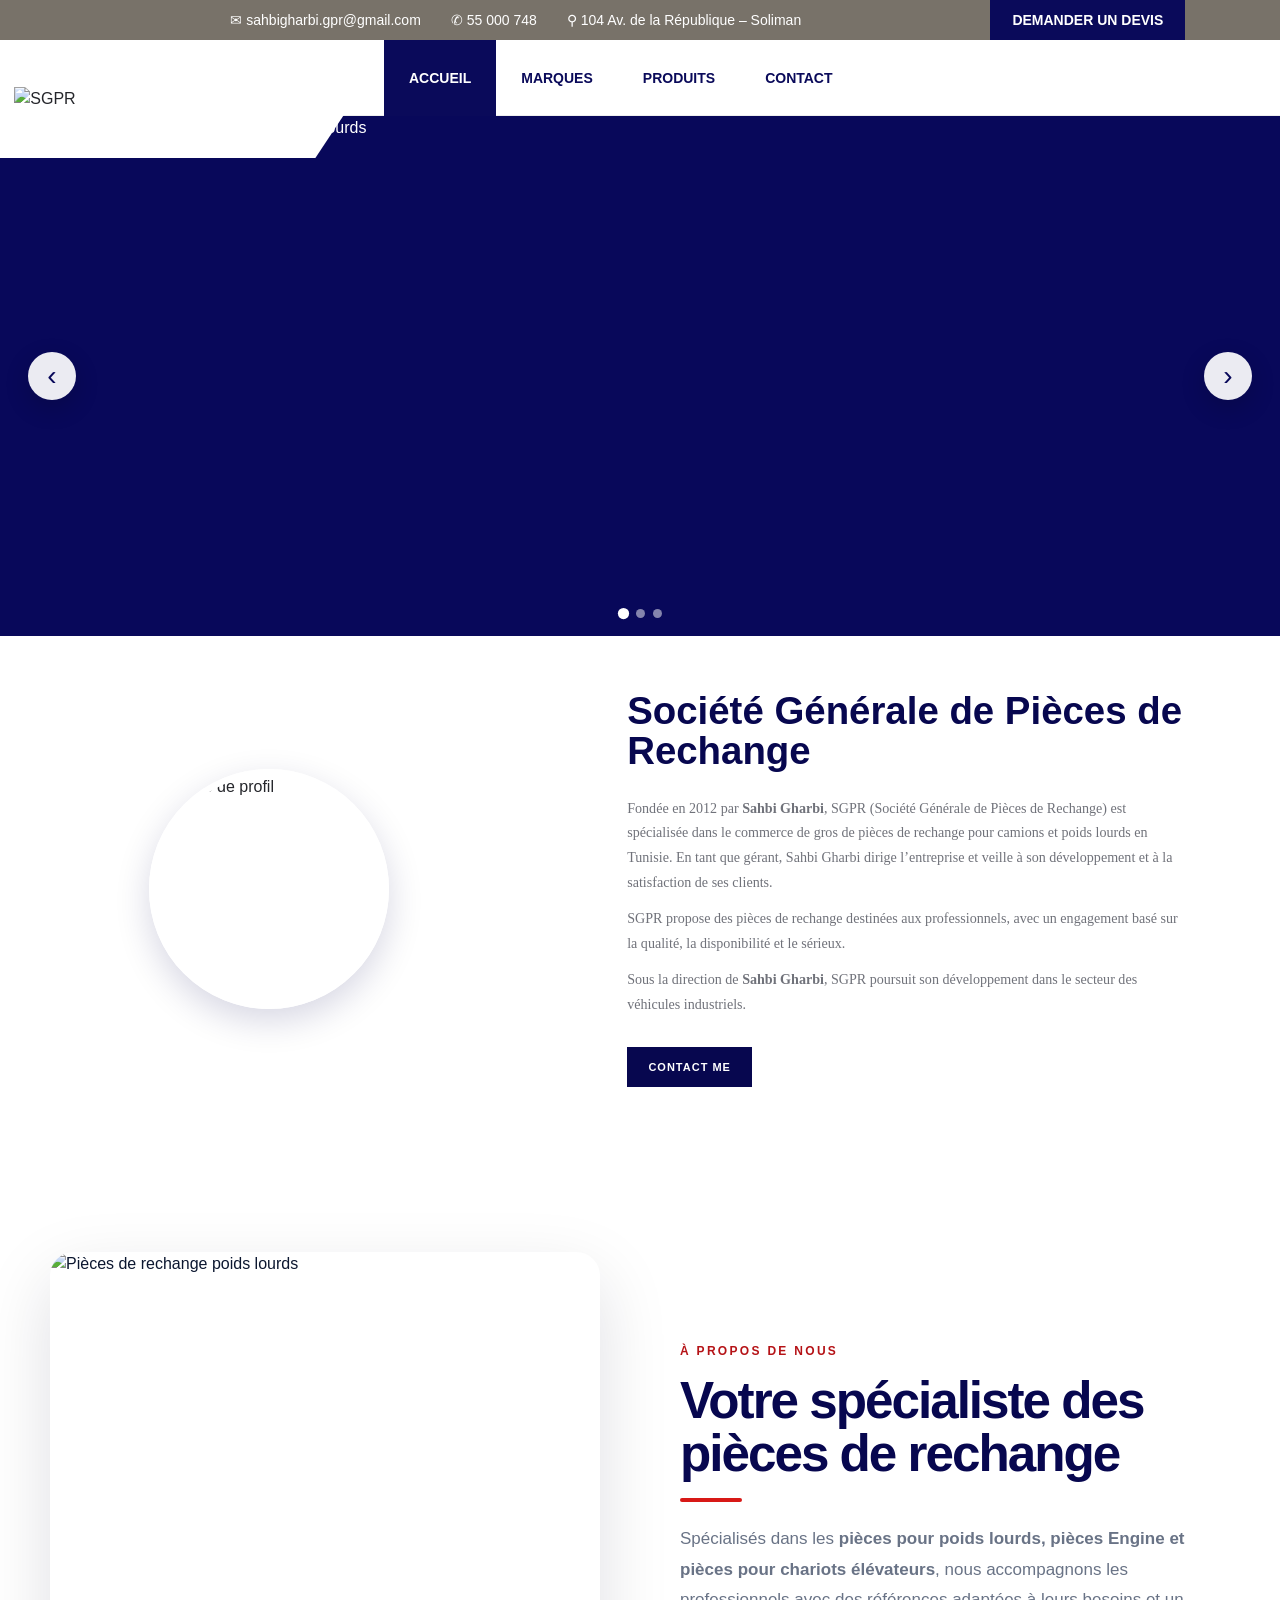
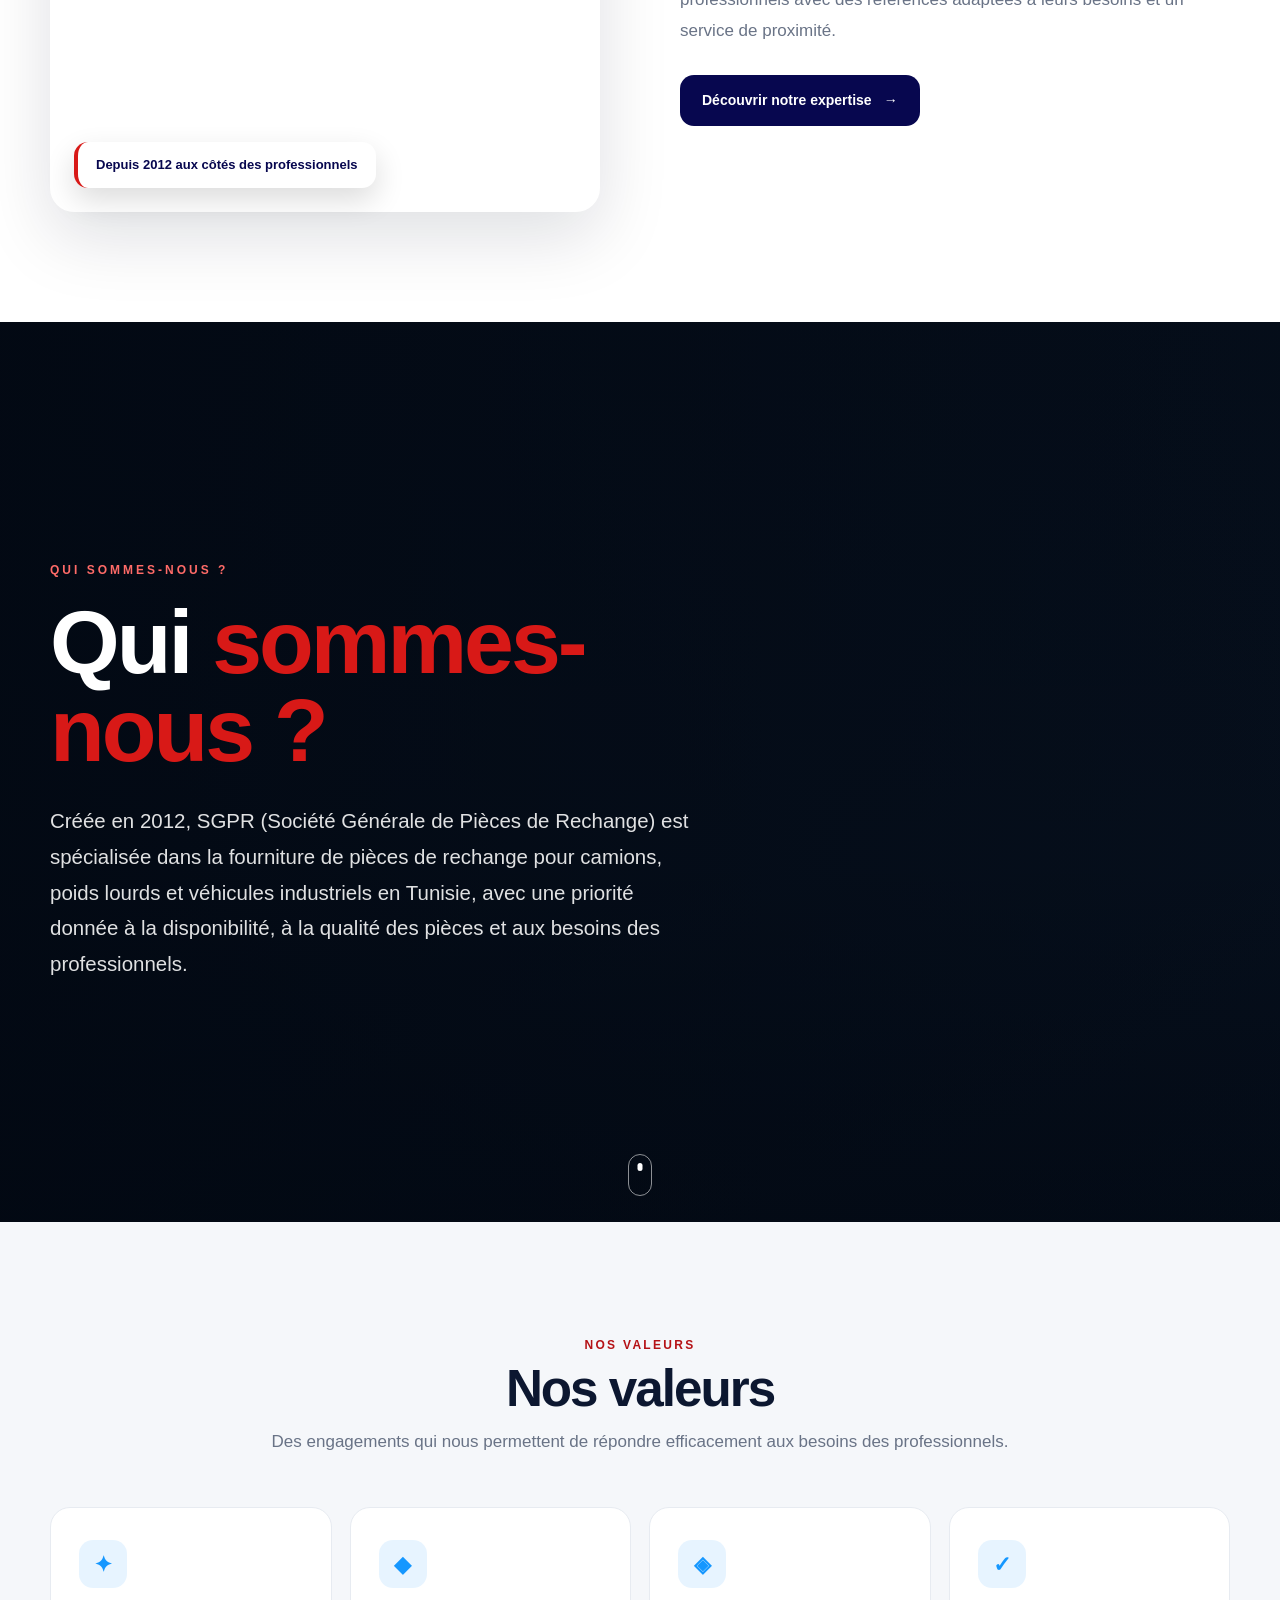
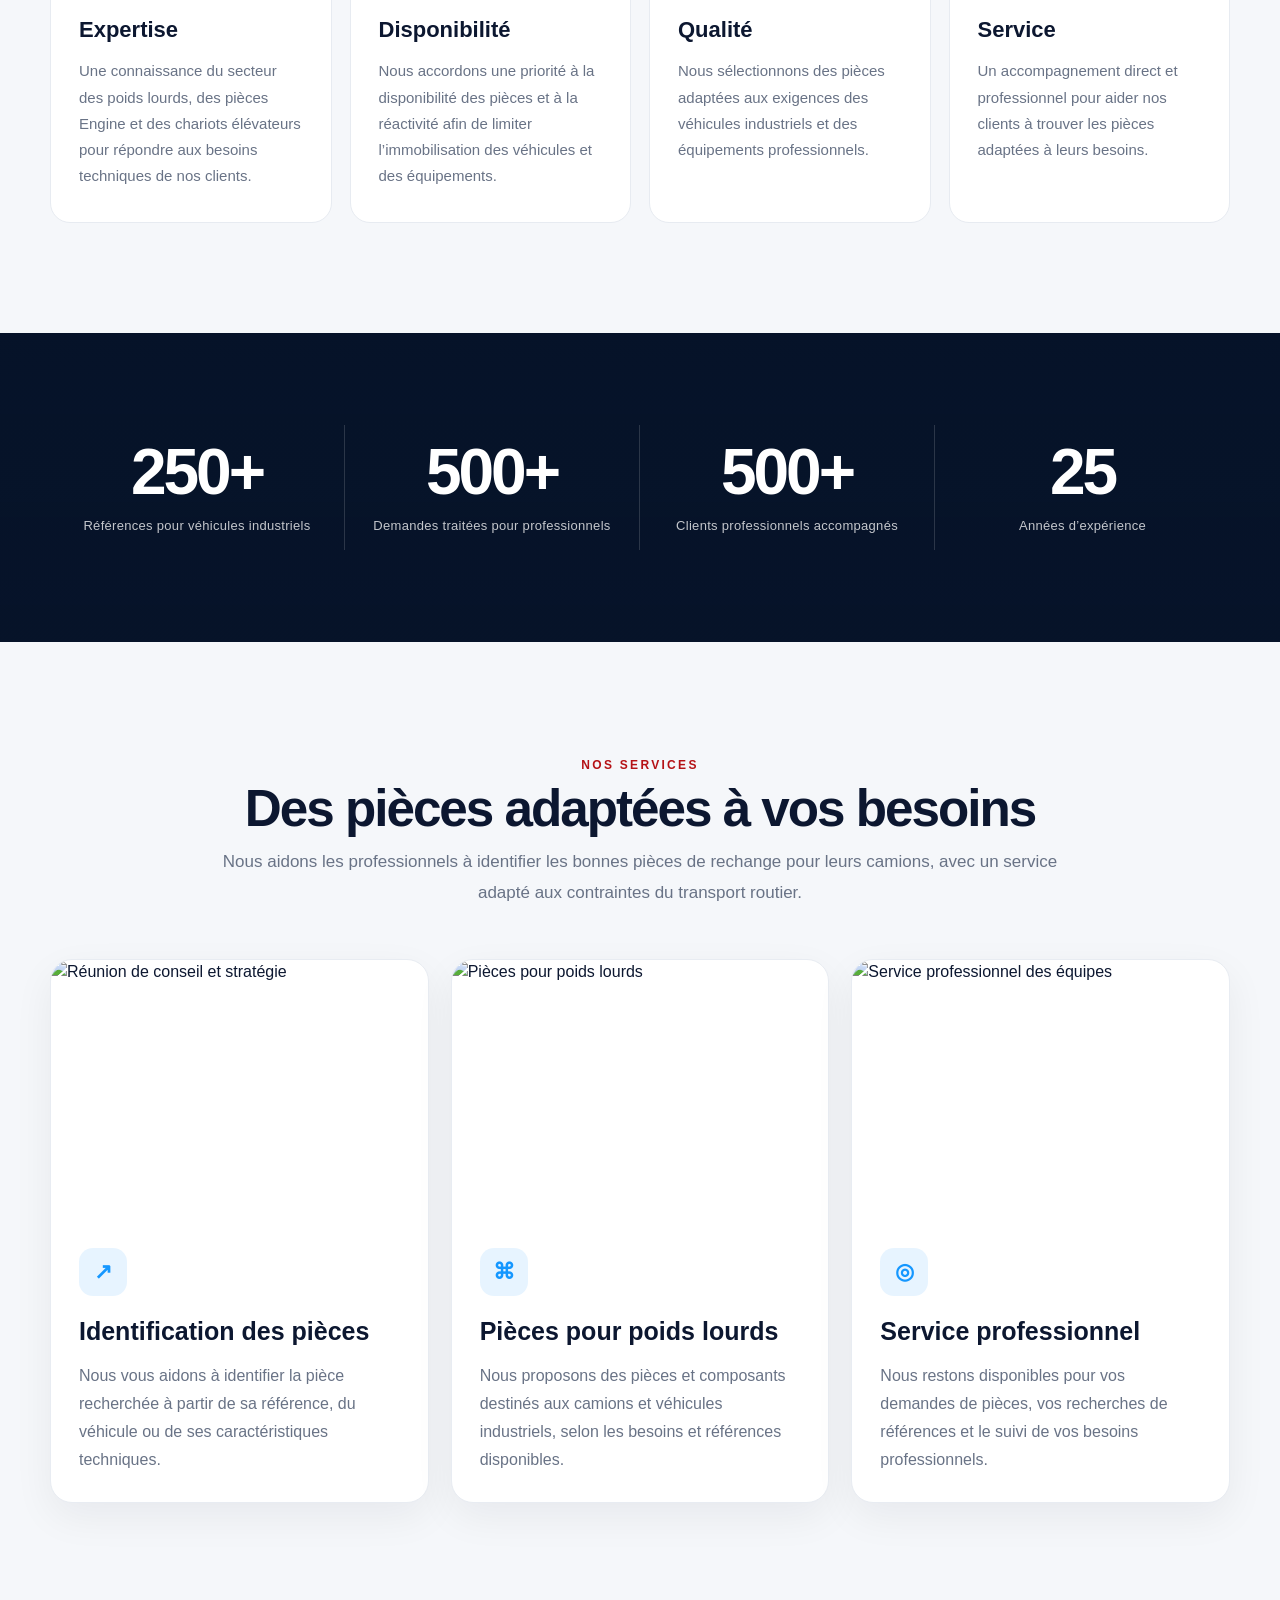
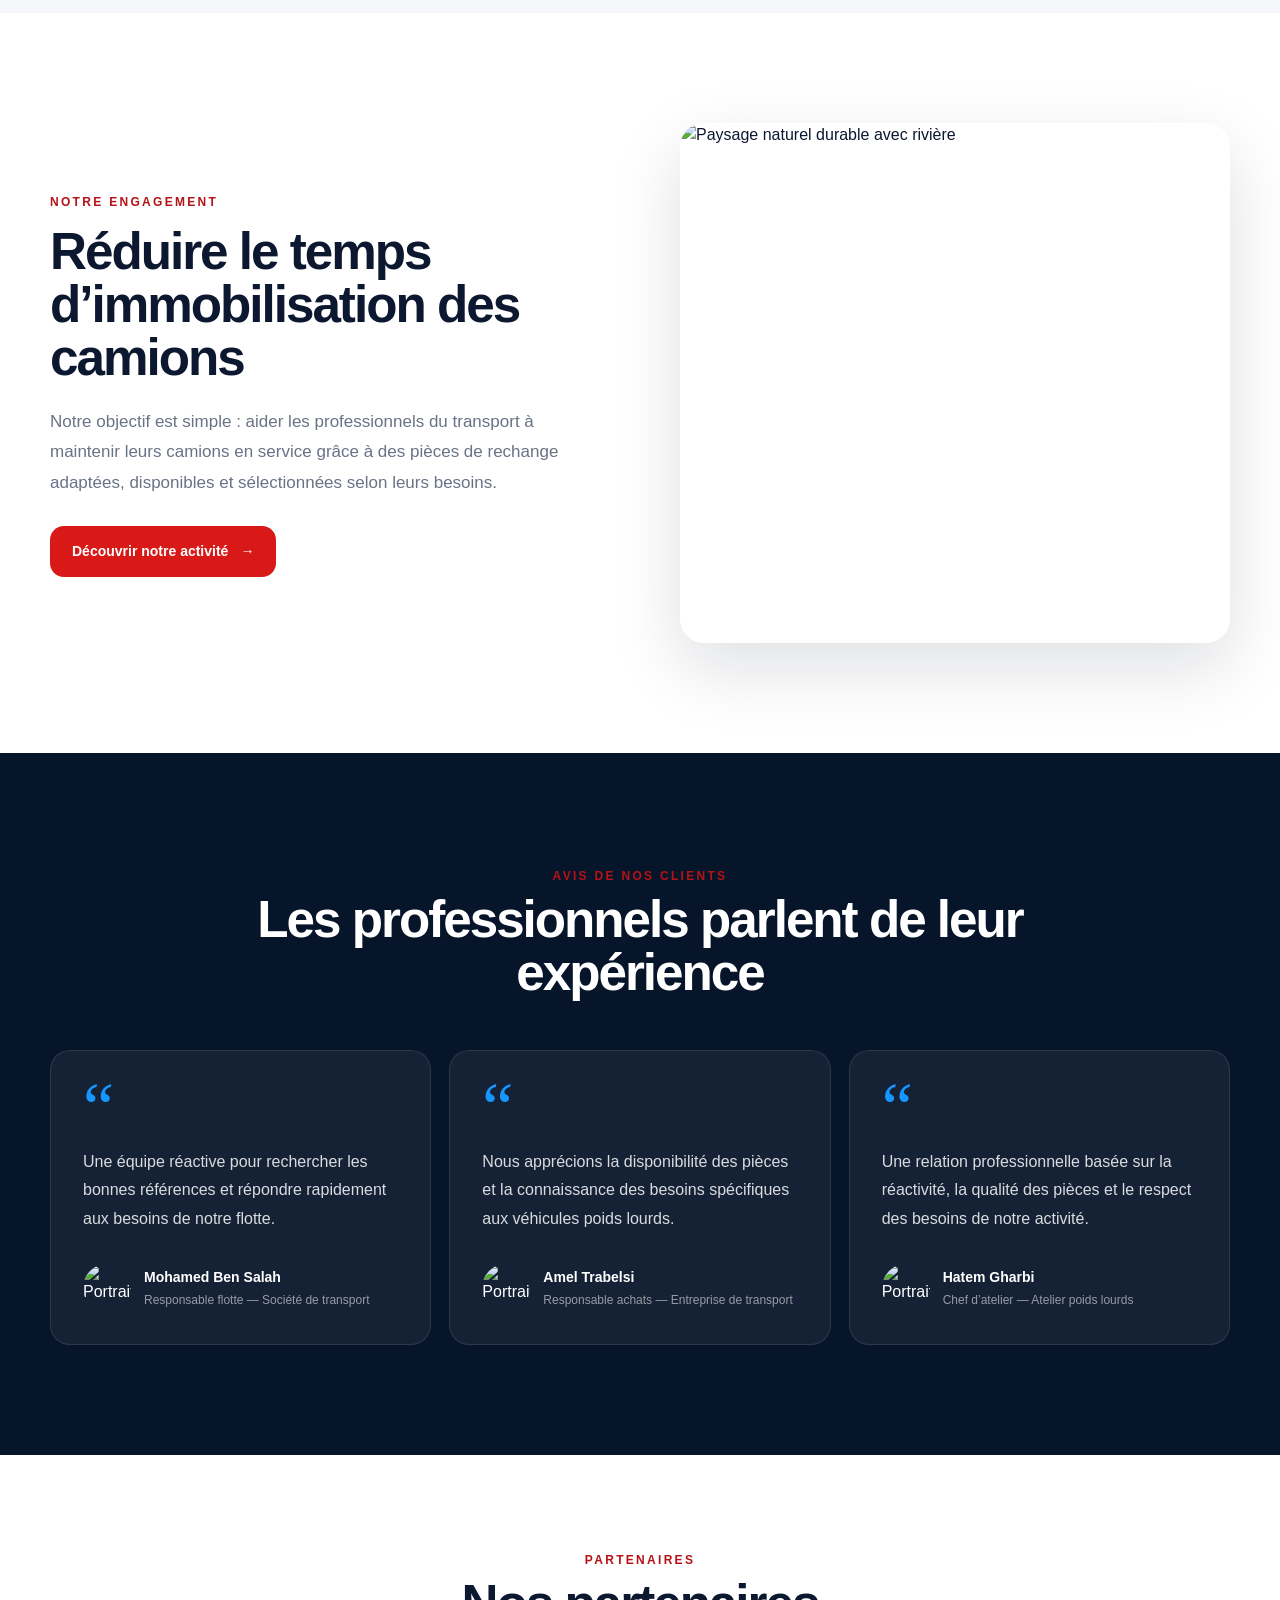
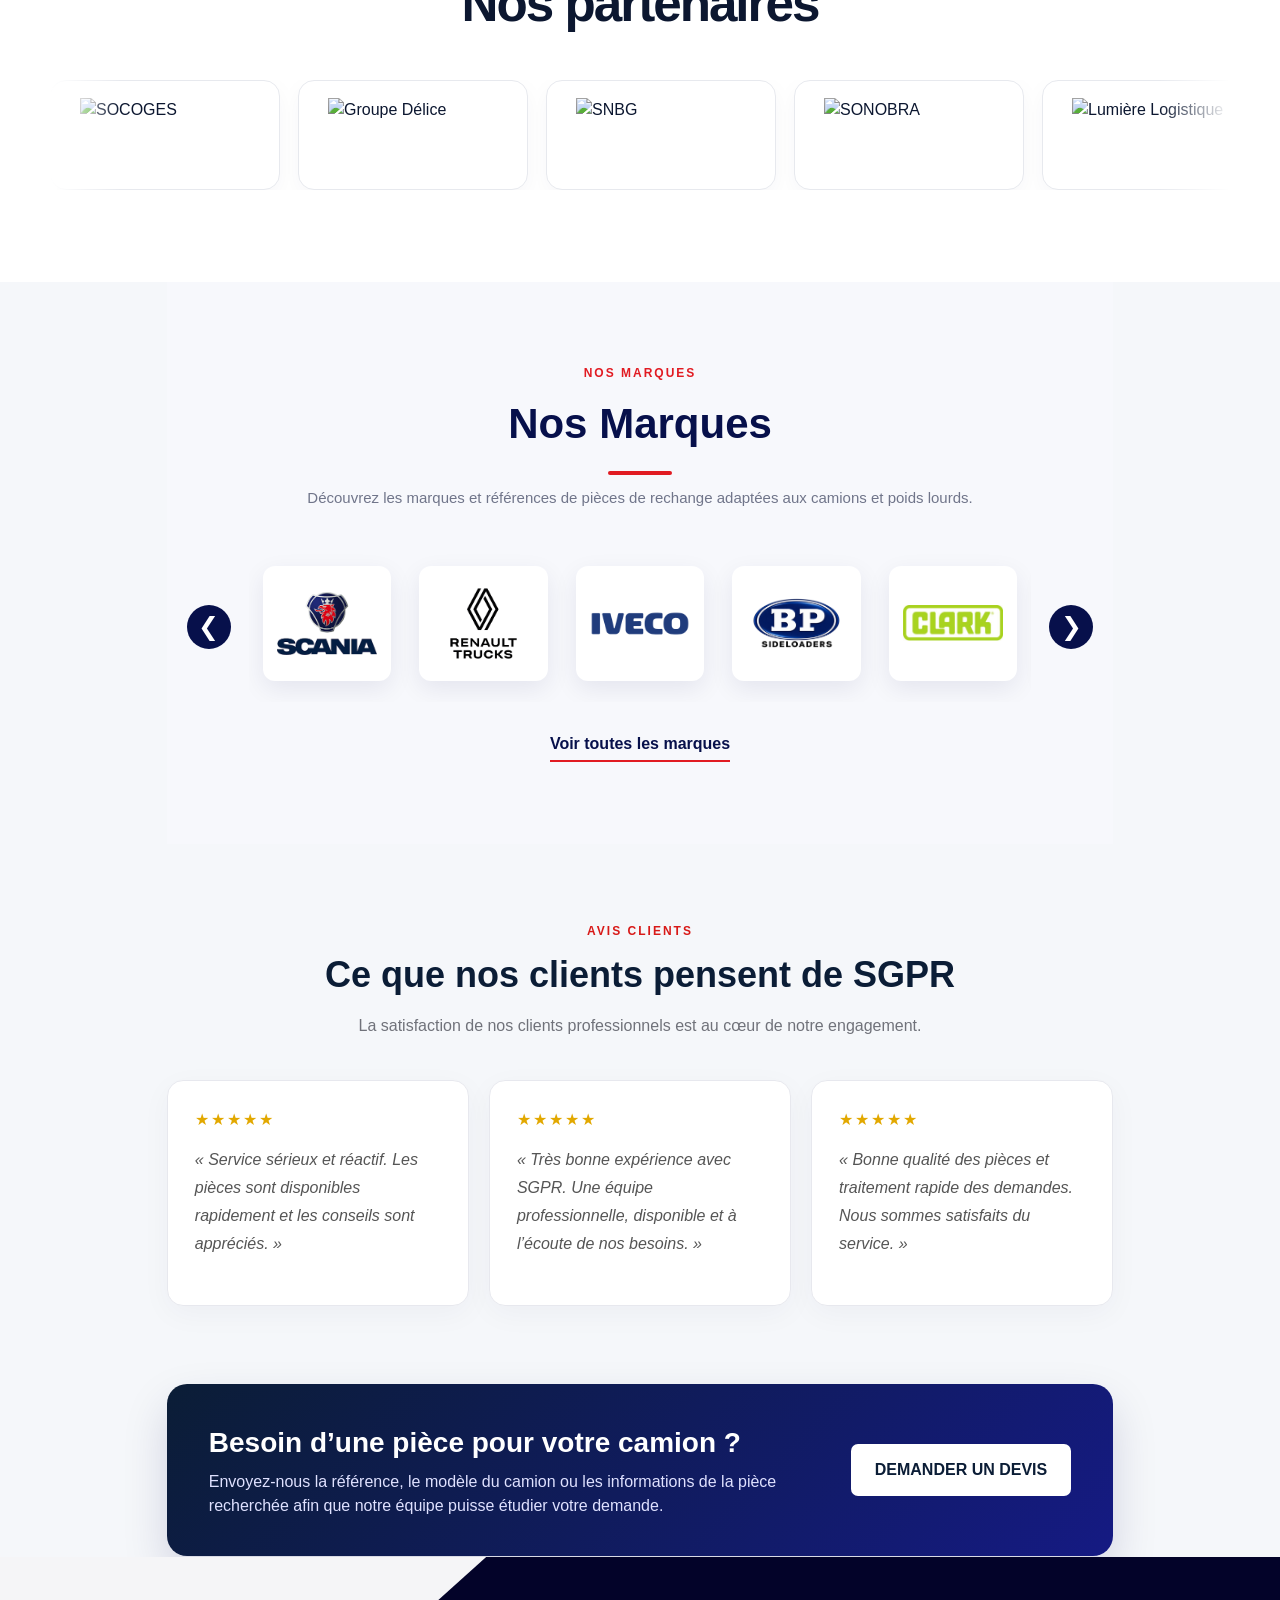
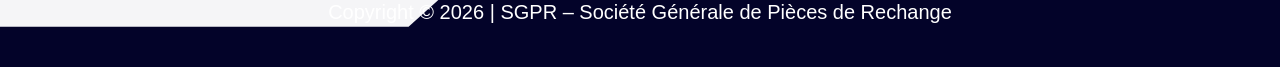
==== commit 95147a9a: "Update index.html" ====
--- a/index.html
+++ b/index.html
@@ -3,7 +3,8 @@
 <link rel="icon" type="image/svg+xml" href="https://github.com/progesdev/sgpr/blob/main/camion.png?raw=true">
 <link rel="shortcut icon" href="https://github.com/progesdev/sgpr/blob/main/camion.png?raw=true">
 <meta name="theme-color" content="#07074f"><meta charset="UTF-8"><meta name="viewport" content="width=device-width, initial-scale=1">
-<title>Accueil – SGPR | Pièces de Rechange pour Camions et Poids Lourds</title>
+<title>Accueil – SGPR | Société Générale de Pièces de Rechange pour Camions et Poids Lourds</title>
+<meta name="description" content="SGPR – Société Générale de Pièces de Rechange en Tunisie. Spécialiste des pièces de rechange pour camions, poids lourds, moteurs et chariots élévateurs.">
 <style>
 :root{--navy:#07074f;--navy2:#0e1268;--grey:#787269;--red:#d81917;--light:#f6f7fb;--text:#25262b;--muted:#70727a;--white:#fff;--line:#e7e8ee;--shadow:0 18px 50px rgba(7,7,79,.09)}
 *{box-sizing:border-box;margin:0;padding:0}html{scroll-behavior:smooth}body{min-height:100vh;display:flex;flex-direction:column;font-family:"Ubuntu","Segoe UI",Arial,sans-serif;background:var(--light);color:var(--text);line-height:1.5}a{text-decoration:none;color:inherit}
@@ -703,11 +704,12 @@
         <div class="sgpr-about-me-content">
             <div class="sgpr-about-me-text">
 
-                <h2>About Me</h2>
+                <h2>Société Générale de Pièces de Rechange</h2>
 
                <p>
-    Fondée en 2012 par <strong>Sahbi Gharbi</strong>, SGPR est spécialisée
-    dans le commerce de gros de pièces de rechange pour camions.
+    Fondée en 2012 par <strong>Sahbi Gharbi</strong>, SGPR (Société Générale
+    de Pièces de Rechange) est spécialisée dans le commerce de gros de pièces
+    de rechange pour camions et poids lourds en Tunisie.
     En tant que gérant, Sahbi Gharbi dirige l’entreprise et veille à son
     développement et à la satisfaction de ses clients.
 </p>
@@ -797,10 +799,11 @@
       </h1>
 
       <p>
-        Créée en 2012, SGPR est spécialisée dans la fourniture de pièces
-        de rechange pour camions et poids lourds, avec une priorité donnée
-        à la disponibilité, à la qualité des pièces et aux besoins des
-        professionnels.
+        Créée en 2012, SGPR (Société Générale de Pièces de Rechange) est
+        spécialisée dans la fourniture de pièces de rechange pour camions,
+        poids lourds et véhicules industriels en Tunisie, avec une priorité
+        donnée à la disponibilité, à la qualité des pièces et aux besoins
+        des professionnels.
       </p>
     </div>
 
@@ -1368,7 +1371,7 @@
 <section class="cta anim d4"><div><h2>Besoin d’une pièce pour votre camion ?</h2><p>Envoyez-nous la référence, le modèle du camion ou les informations de la pièce recherchée afin que notre équipe puisse étudier votre demande.</p></div><a class="btn" href="devis.html">Demander un devis</a></section>
 </div></div>
 
-<footer class="sgpr-shared-footer"><div>Copyright © 2026 | SGPR</div></footer>
+<footer class="sgpr-shared-footer"><div>Copyright © 2026 | SGPR – Société Générale de Pièces de Rechange</div></footer>
 <script src="assets/animations.js"></script>
 <script>
 let homeSlide=0;
@@ -1382,4 +1385,4 @@
 </body></html>
 <style>
 @media(max-width:600px){.social-link{width:30px;height:30px}.social-link svg{width:15px;height:15px}}
-</style>+</style>
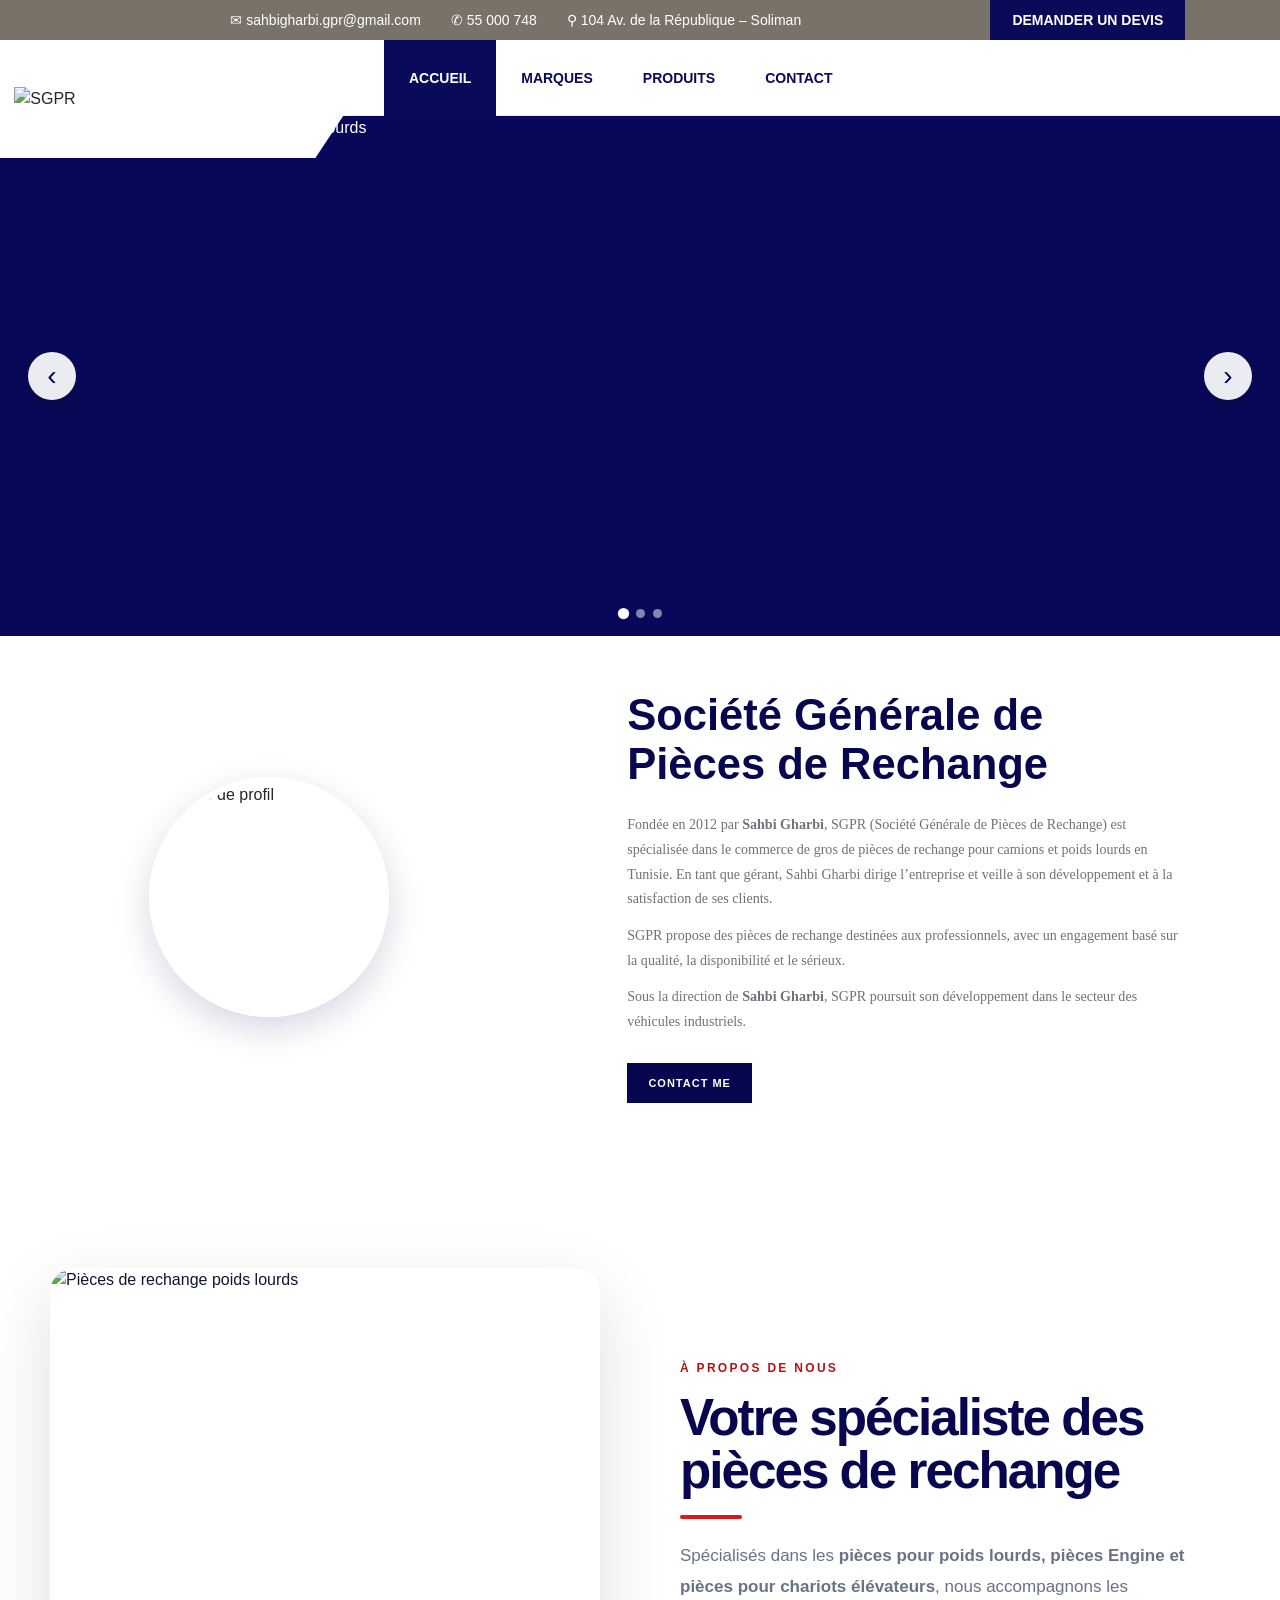
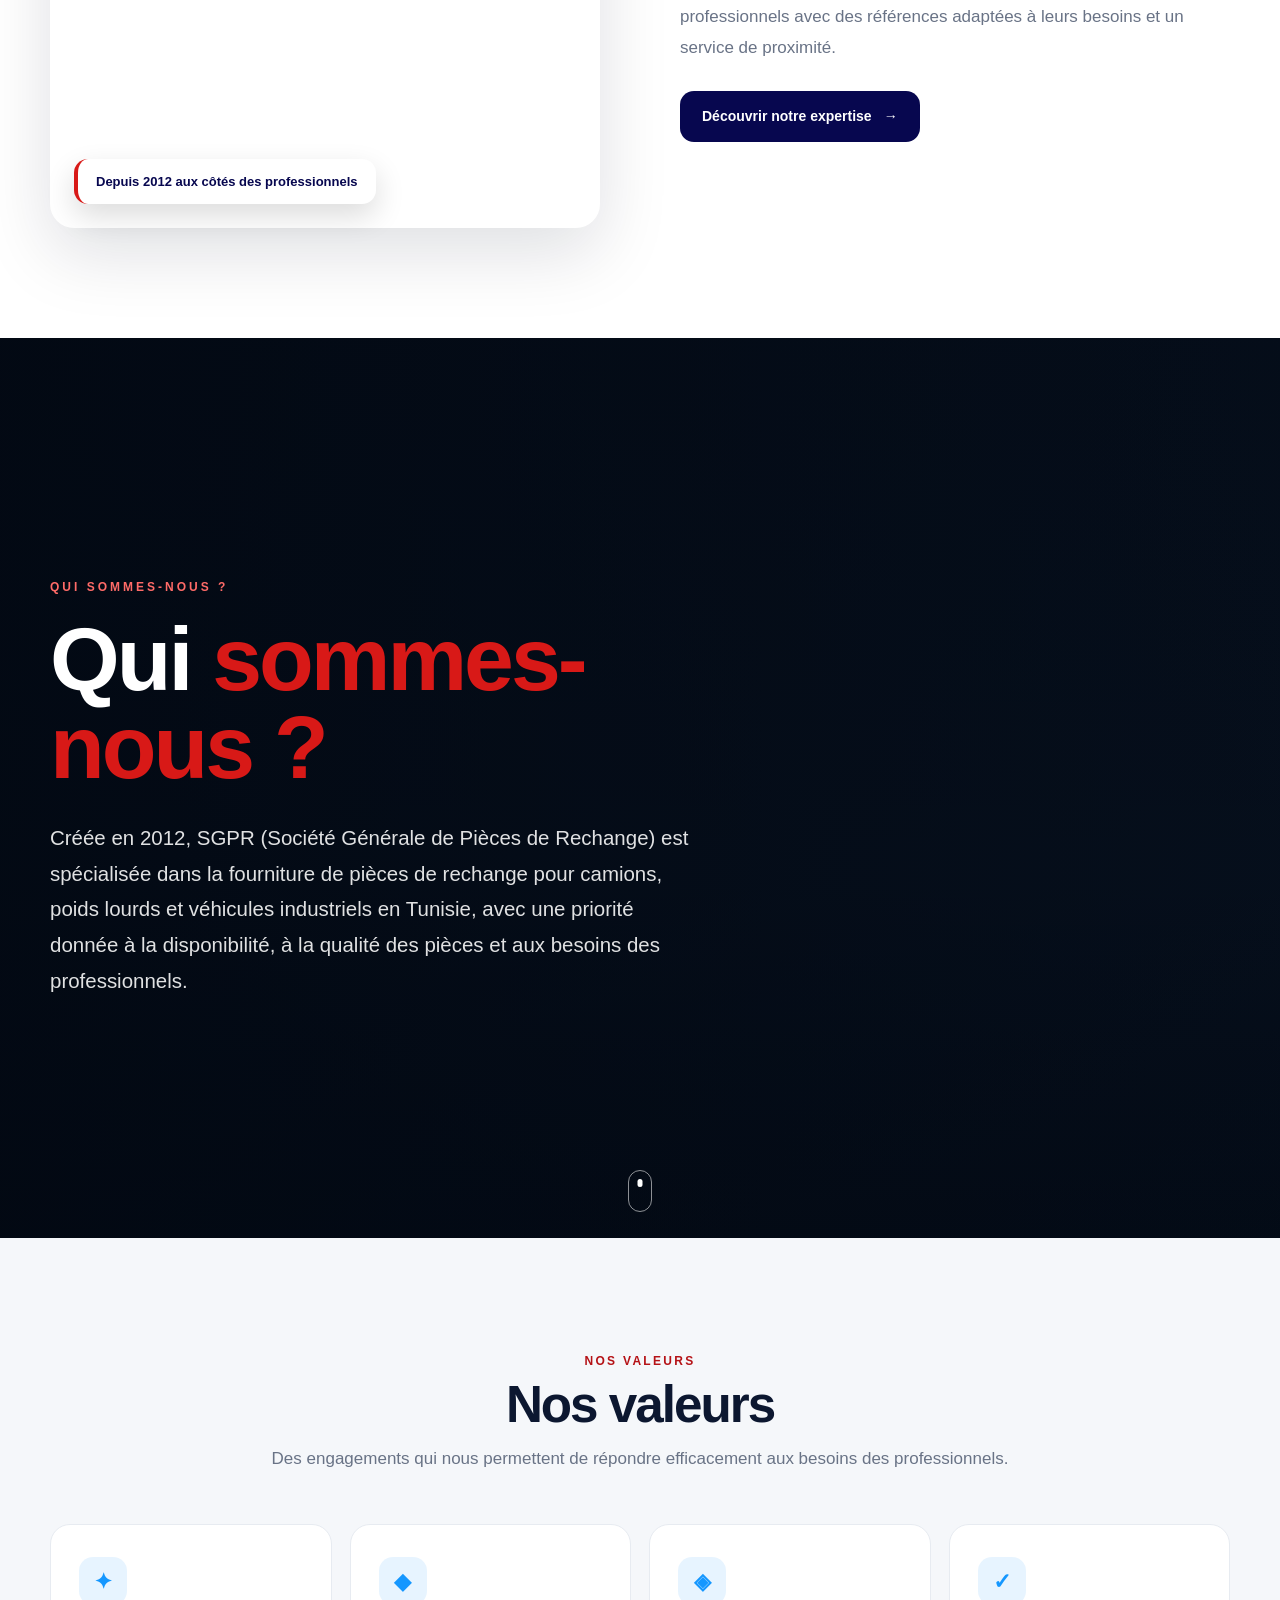
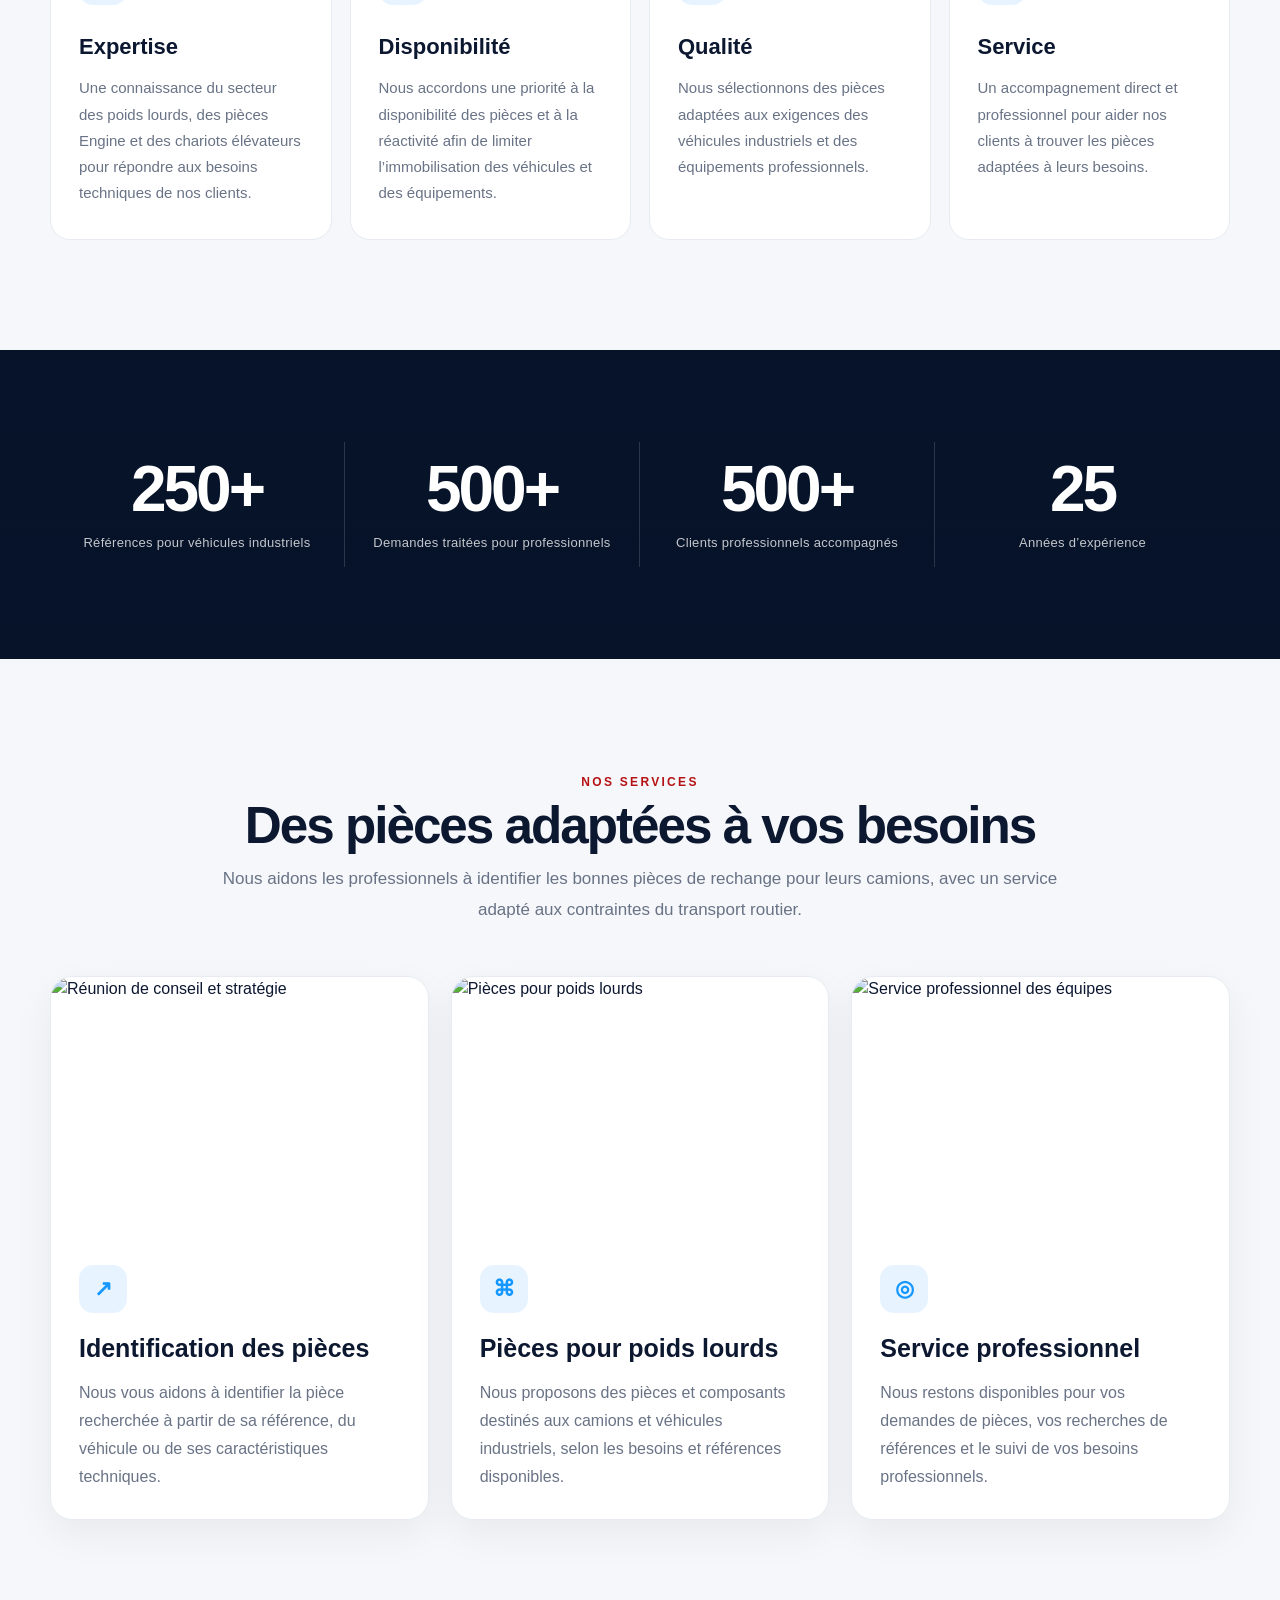
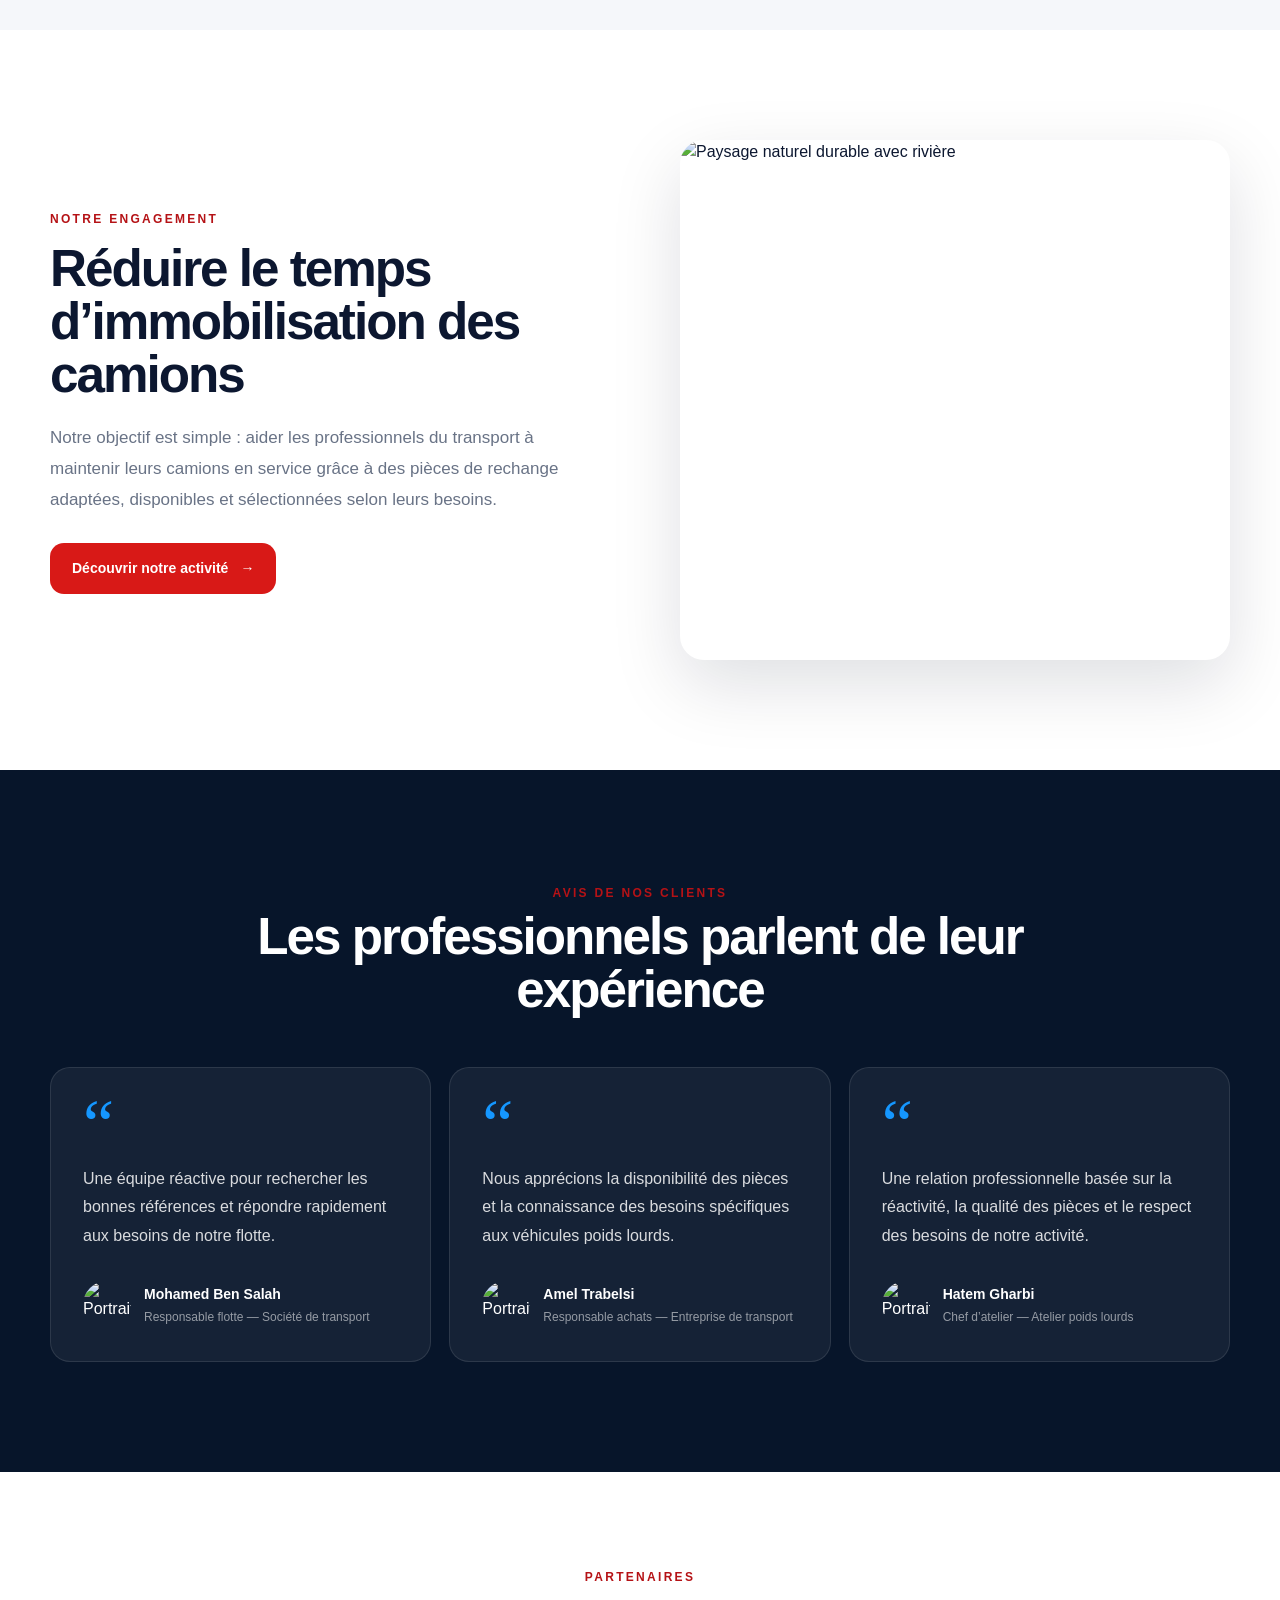
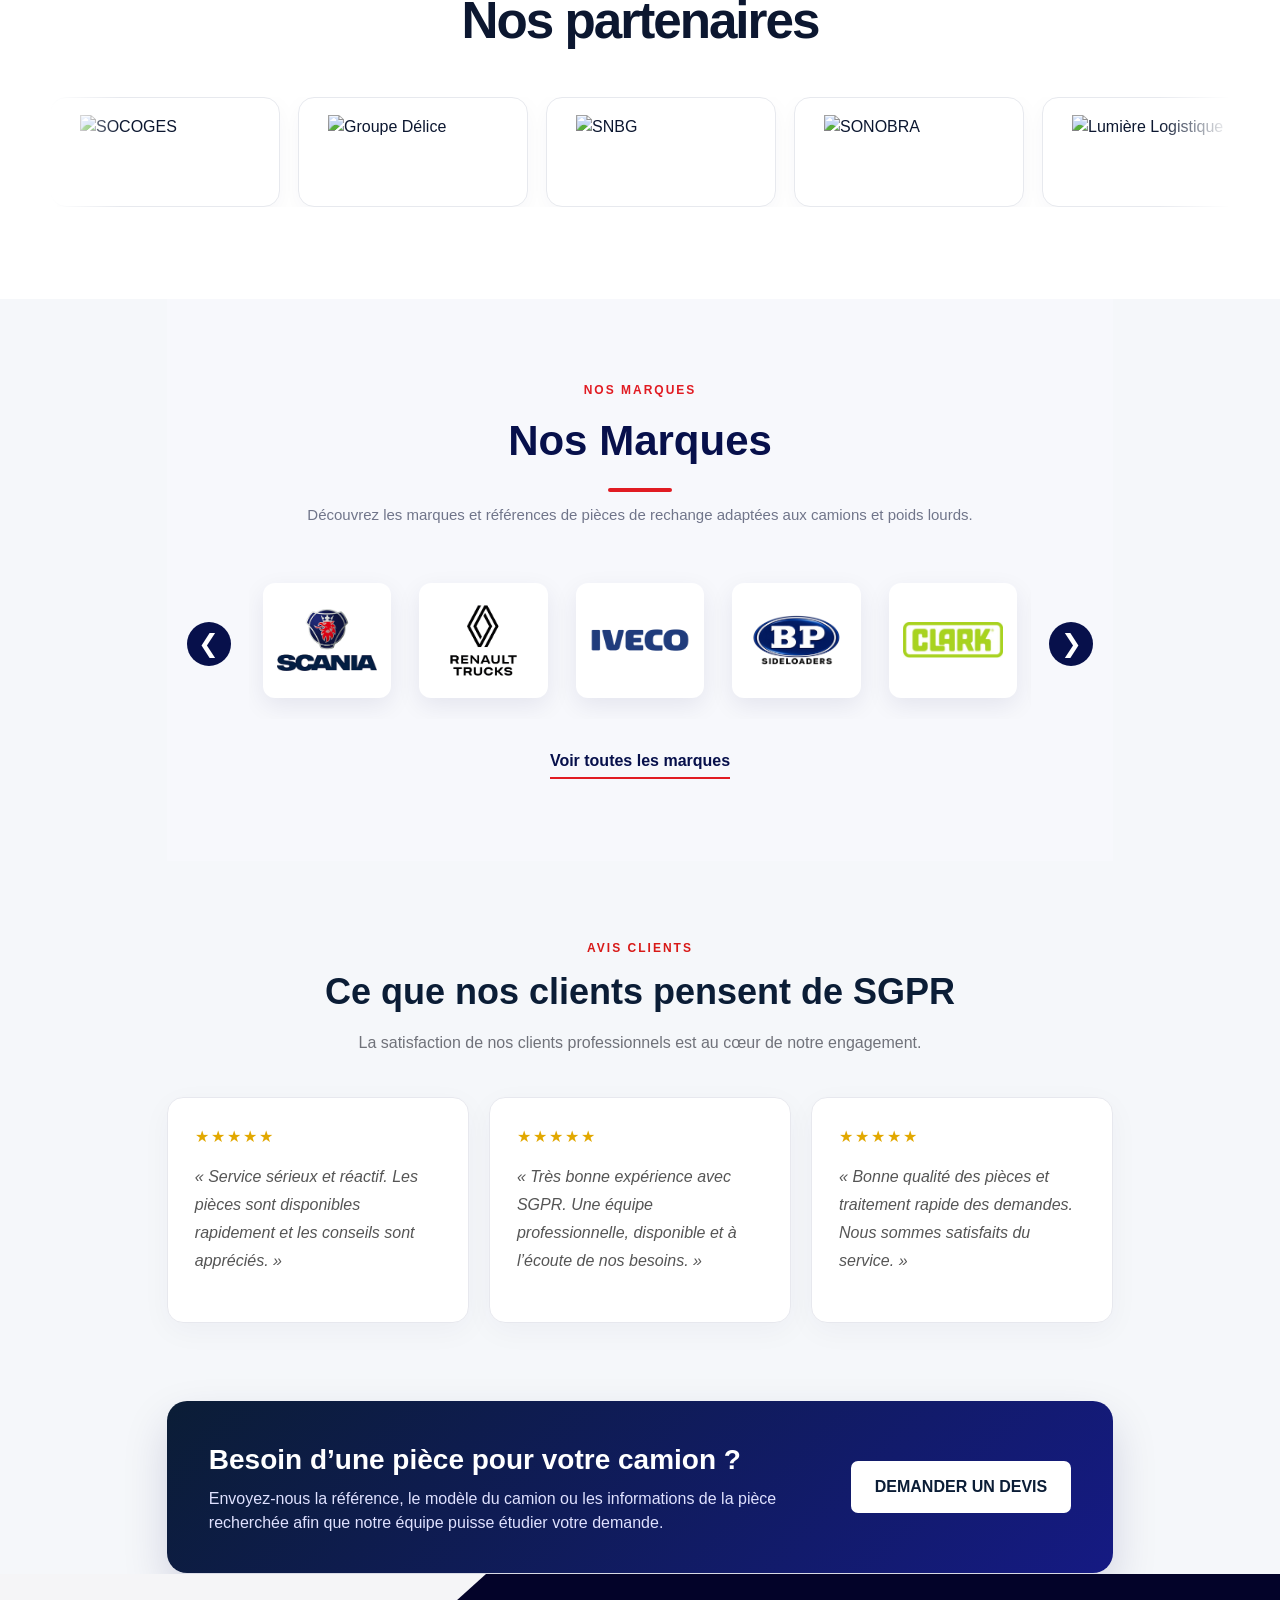
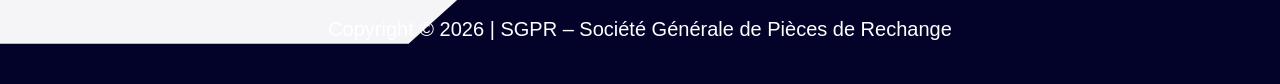
==== commit 3e0d67a9: "Update index.html" ====
--- a/index.html
+++ b/index.html
@@ -641,8 +641,10 @@
 body header.sgpr-shared-nav>a:not(.logo).active,body header.sgpr-shared-nav>a:not(.logo)[aria-current="page"]{background:#0a0a5a!important;color:#fff!important}
 body header.sgpr-shared-nav>a:not(.logo).active:hover,body header.sgpr-shared-nav>a:not(.logo)[aria-current="page"]:hover{background:#0a0a5a!important;color:#fff!important}
 body footer.sgpr-shared-footer{position:relative!important;isolation:isolate!important;flex:0 0 auto!important;width:100%!important;min-height:110px!important;height:auto!important;margin-top:auto!important;padding:22px!important;box-sizing:border-box!important;display:flex!important;align-items:center!important;justify-content:center!important;text-align:center!important;overflow:hidden!important;background:#030329!important;color:#fff!important;border:0!important;font-family:"Ubuntu","Segoe UI",Arial,sans-serif!important}
-body footer.sgpr-shared-footer:before{content:""!important;position:absolute!important;left:0!important;top:0!important;width:38%!important;height:70px!important;background:#f5f5f7!important;clip-path:polygon(0 0,100% 0,84% 100%,0 100%)!important;pointer-events:none!important;z-index:-1!important}
+body footer.sgpr-shared-footer:before{content:""!important;position:absolute!important;left:0!important;top:0!important;width:38%!important;height:70px!important;background:#f5f5f7!important;clip-path:polygon(0 0,100% 0,84% 100%,0 100%)!important;pointer-events:none!important;z-index:0!important}
 body footer.sgpr-shared-footer div{position:relative!important;z-index:1!important;color:#fff!important;font-size:20px!important;line-height:1.5!important;font-weight:400!important}
+body .sgpr-about-me-content .sgpr-about-me-text h2{font-size:clamp(30px,3.4vw,46px)!important;line-height:1.12!important;overflow-wrap:normal!important;max-width:100%!important}
+@media(max-width:600px){body .sgpr-about-me-content .sgpr-about-me-text h2{font-size:30px!important;line-height:1.15!important}}
 @media(max-width:1000px){
  body .sgpr-shared-topbar{height:auto!important;min-height:40px!important;padding:8px 16px!important;gap:10px!important;align-items:flex-start!important;font-size:11px!important;flex-wrap:wrap!important}
  body .sgpr-shared-topbar .infos{gap:8px 16px!important;font-size:11px!important}
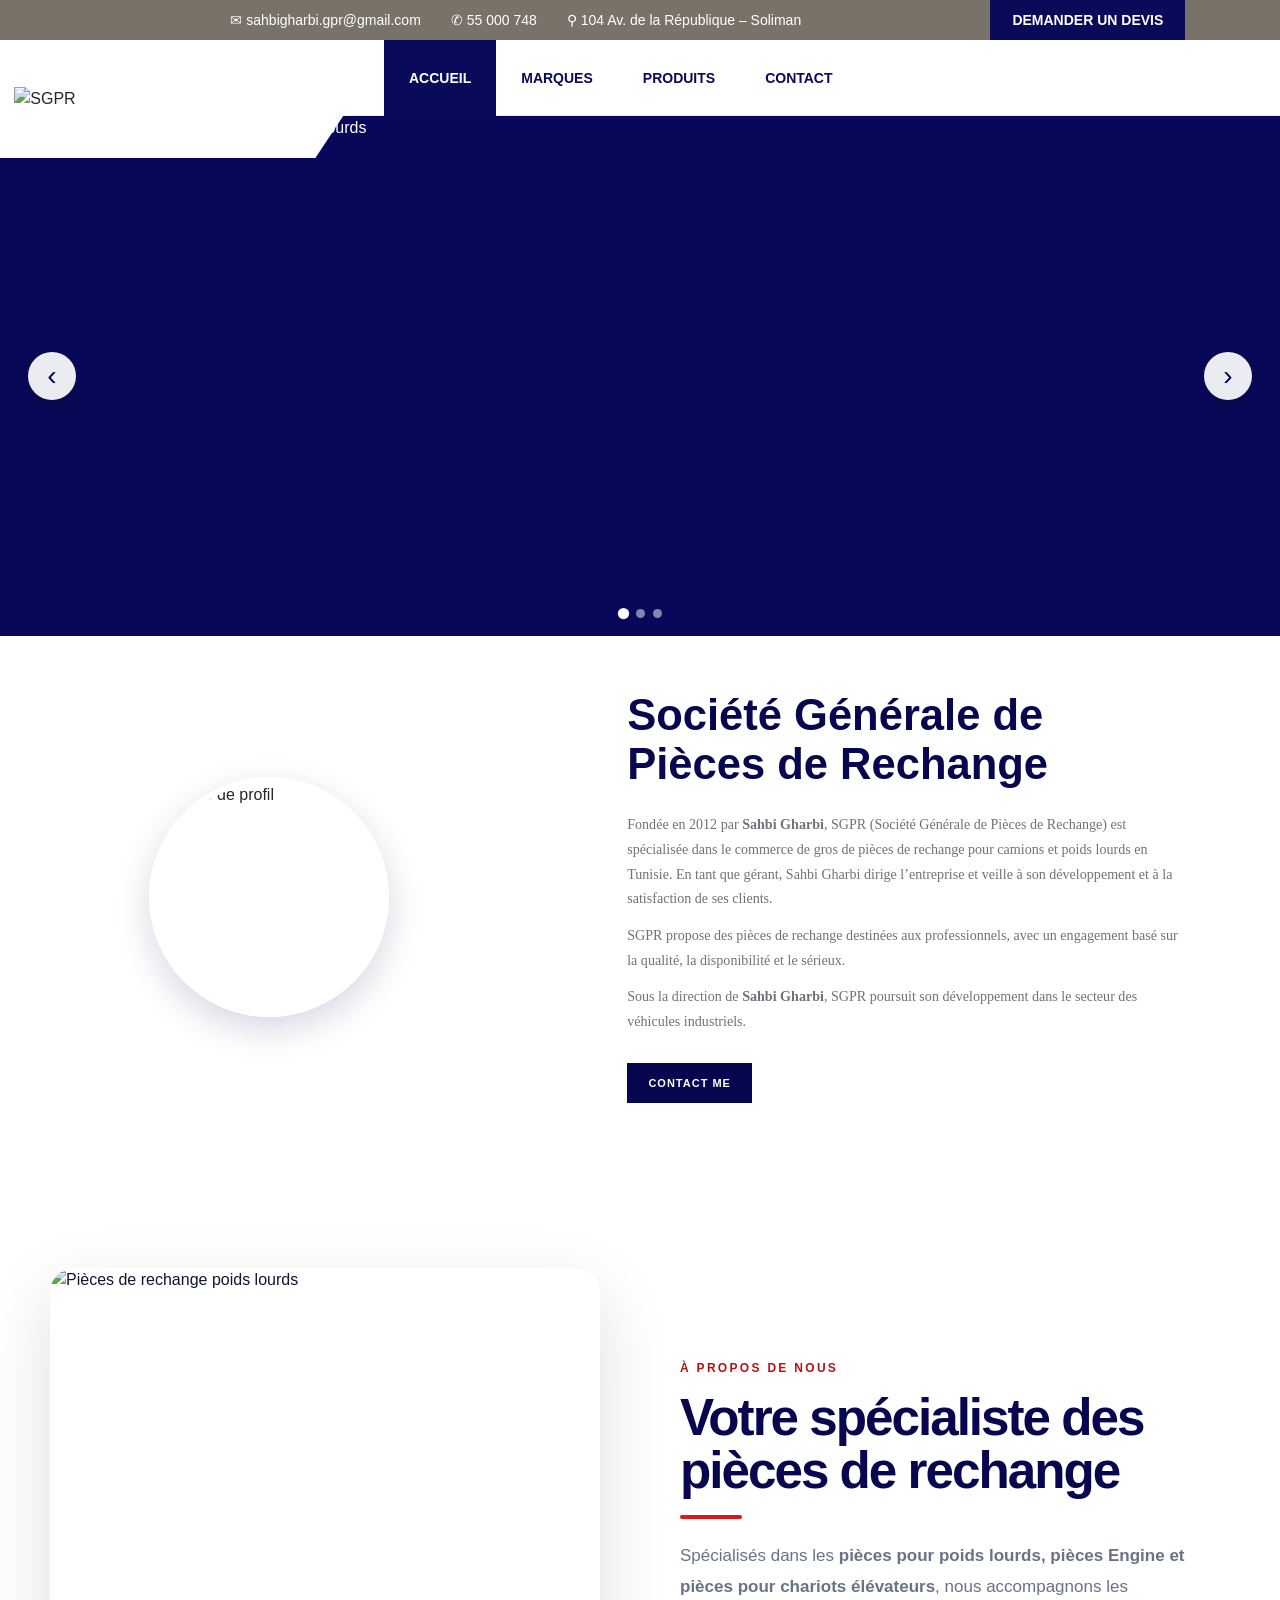
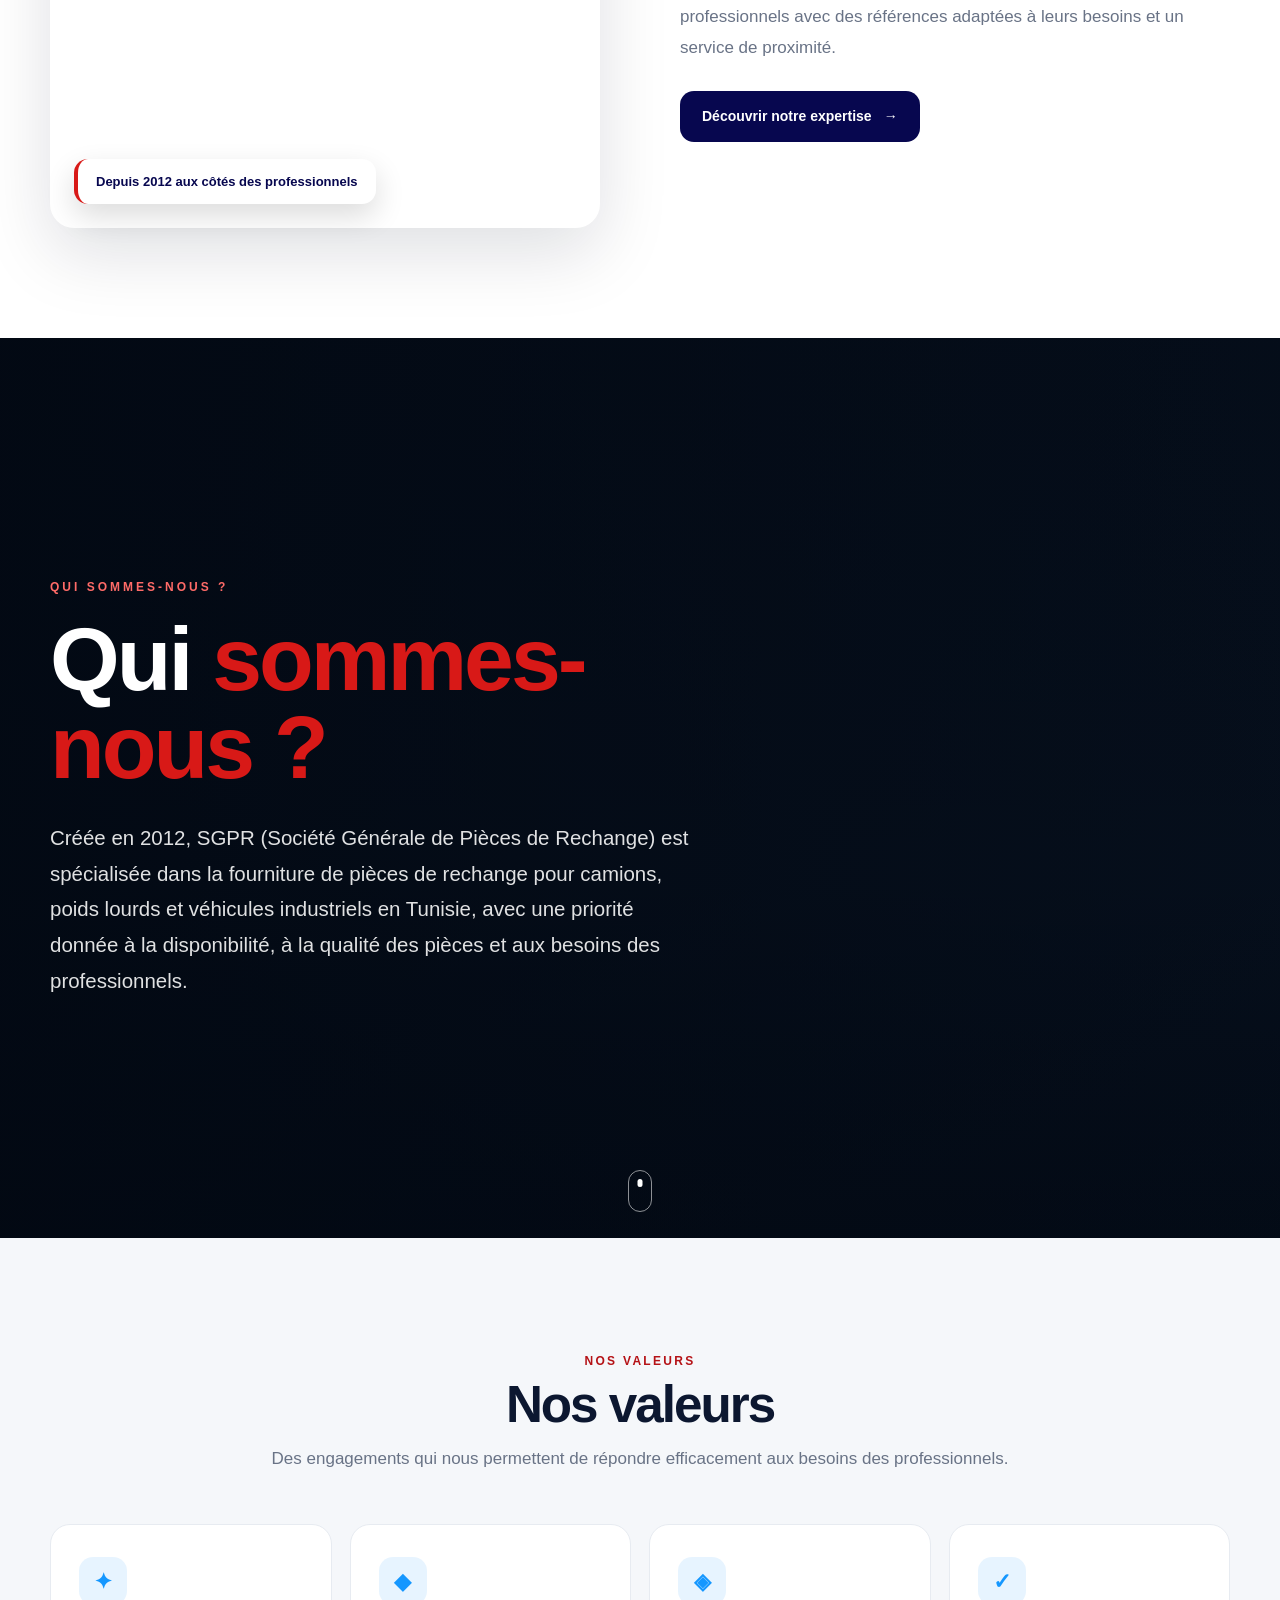
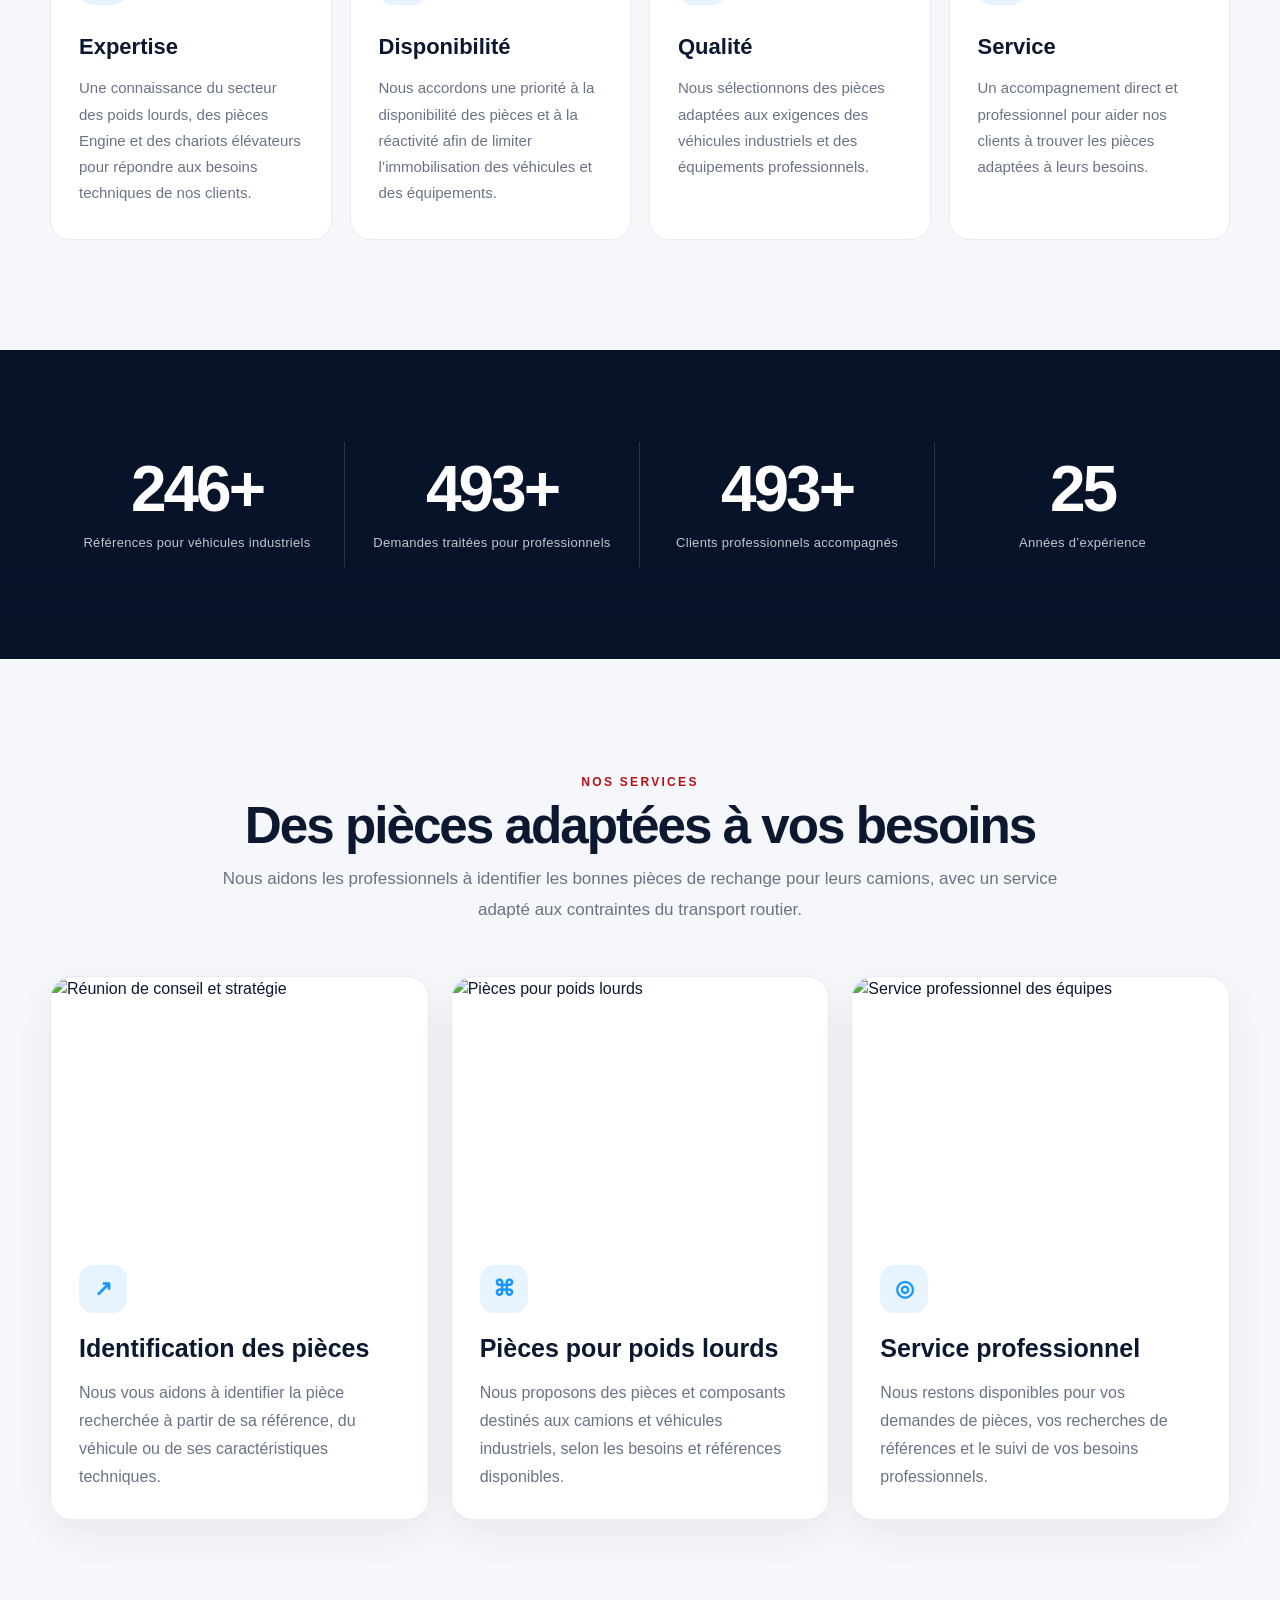
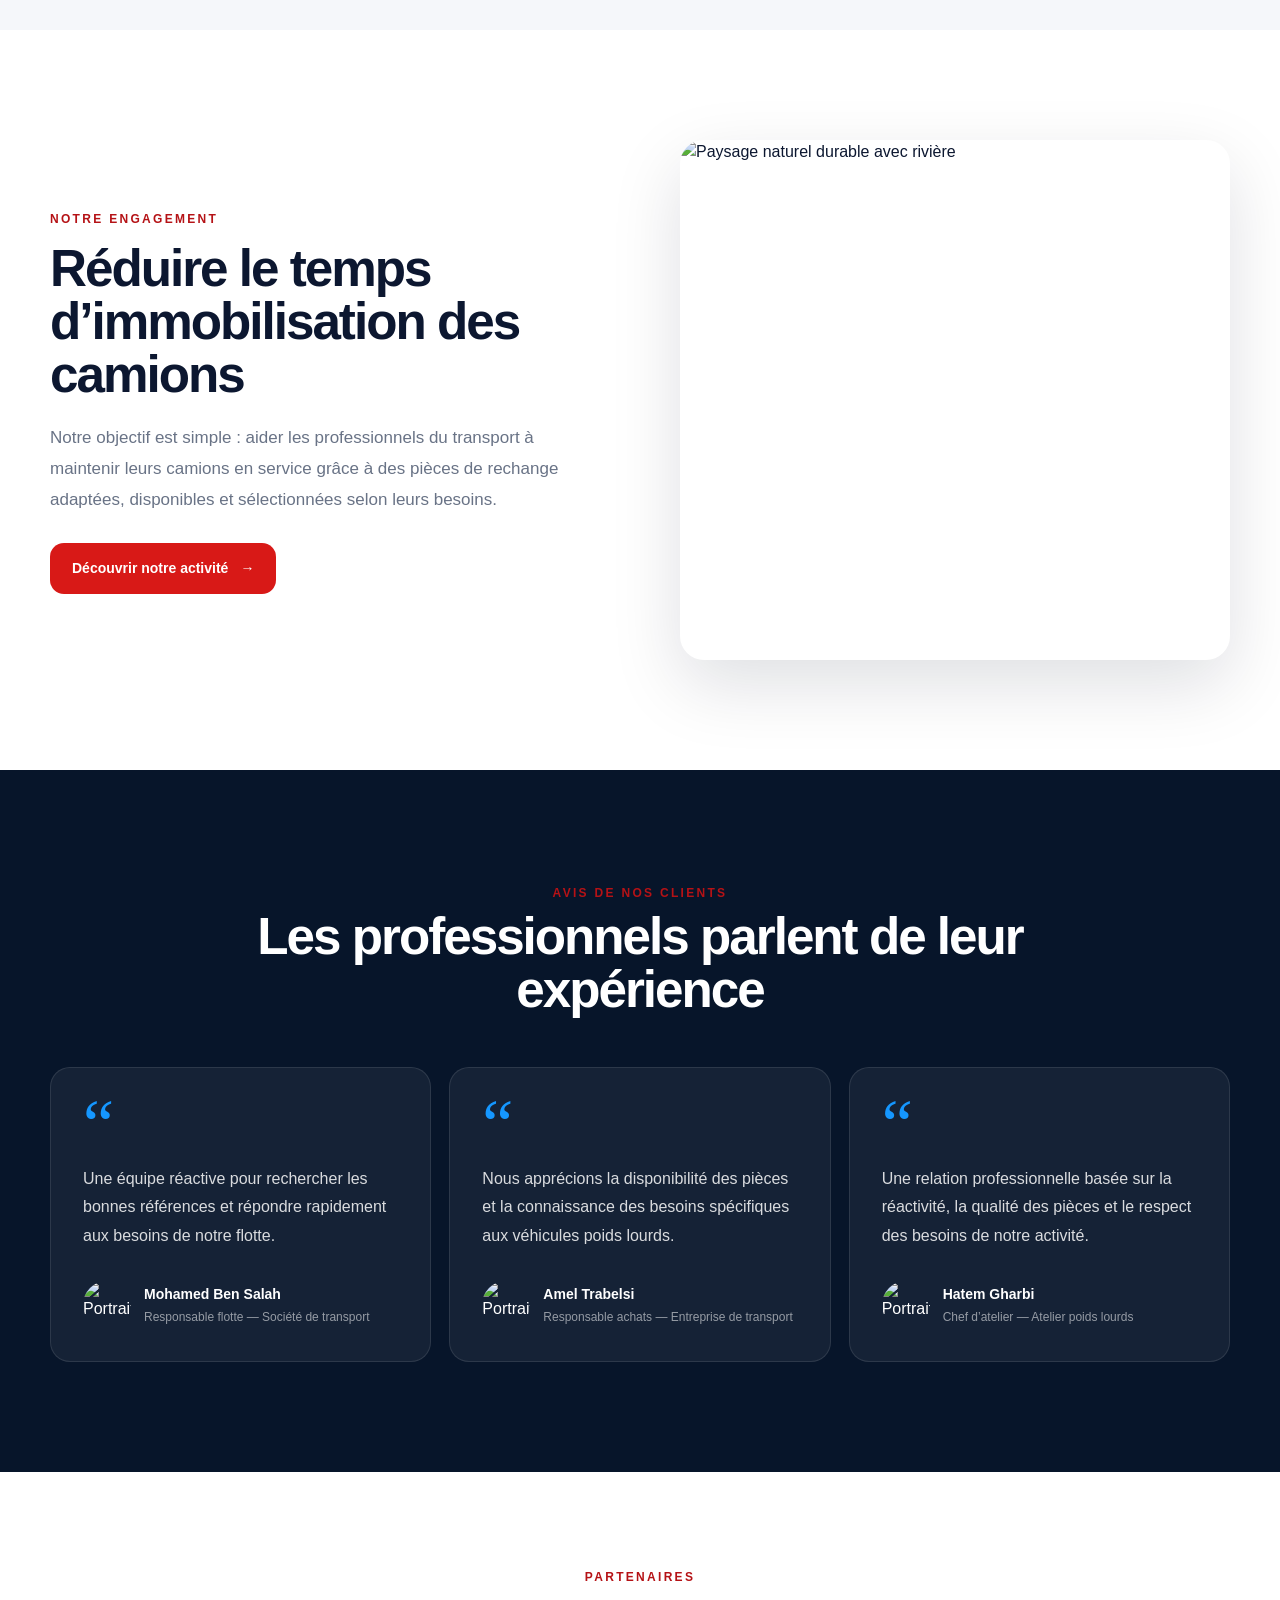
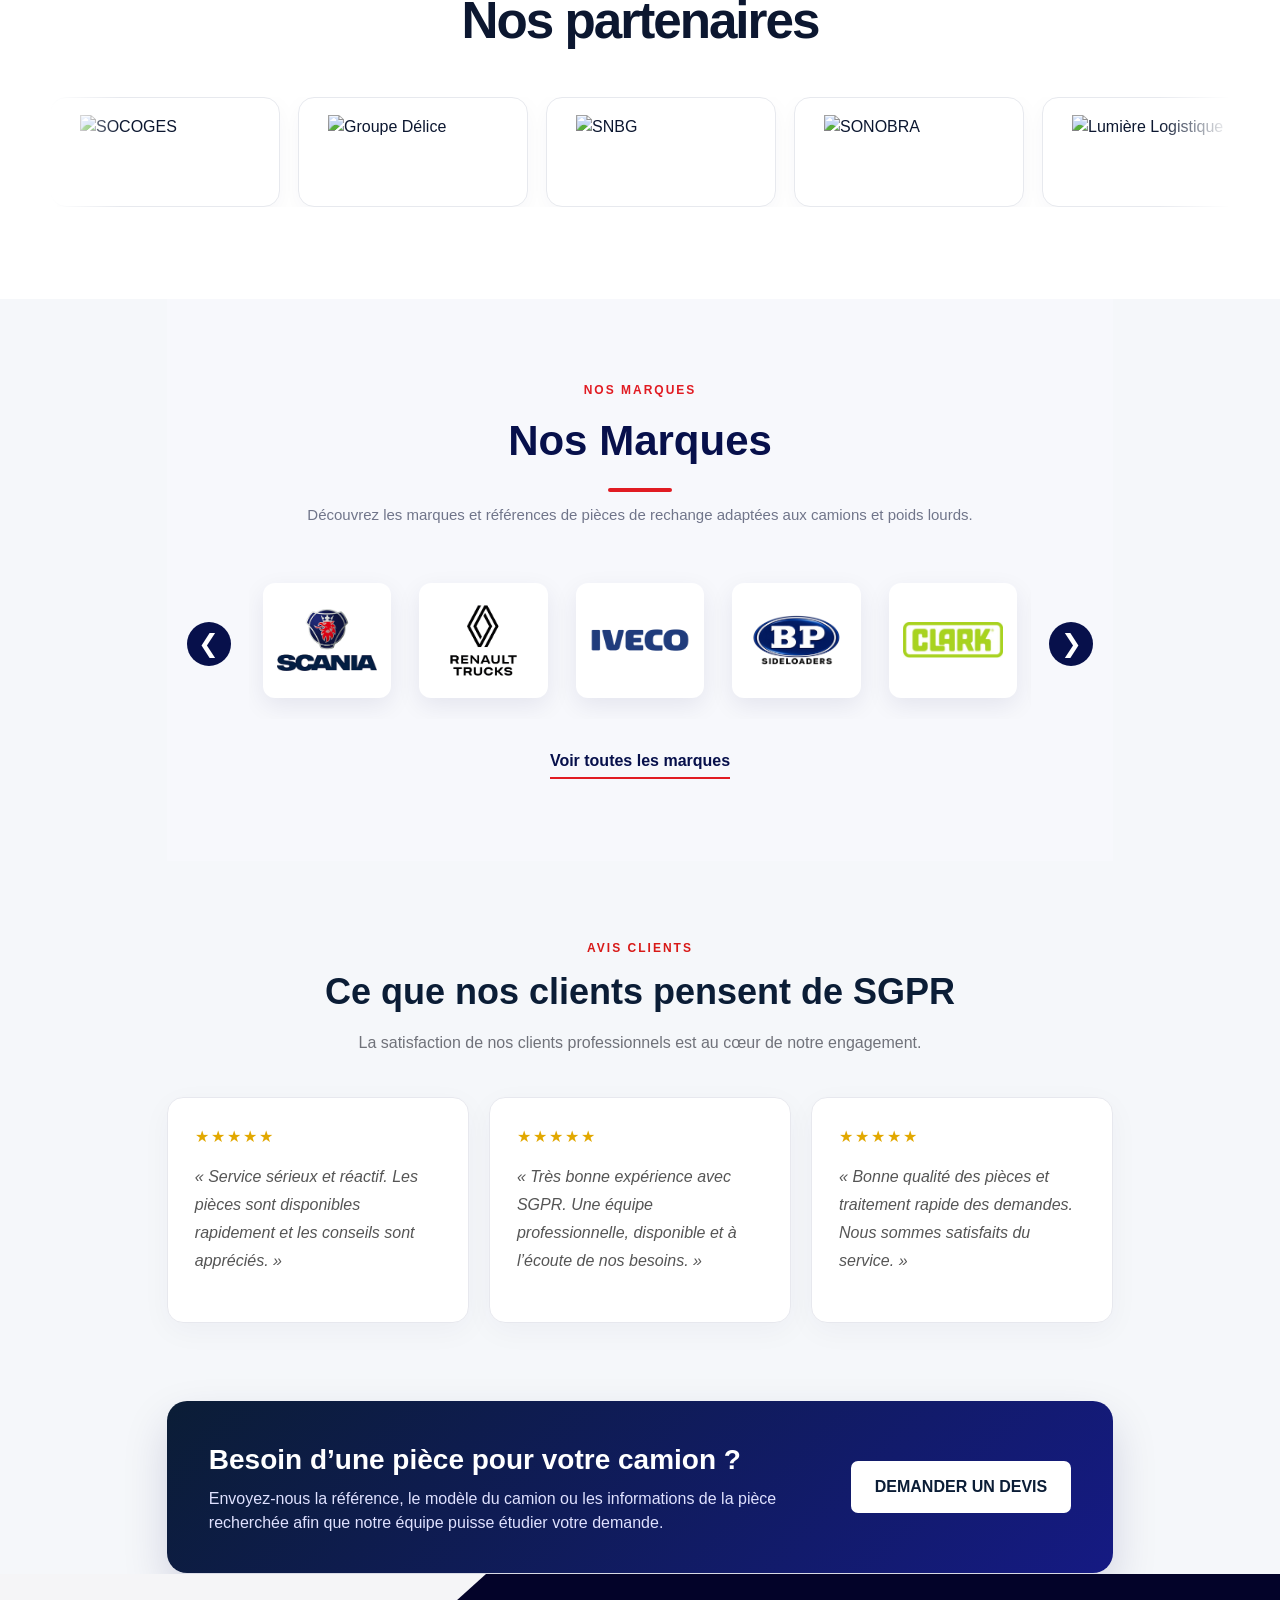
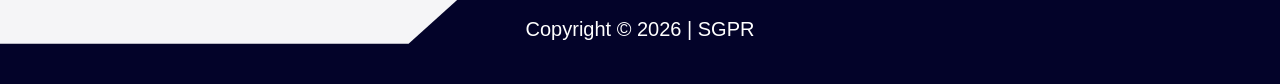
==== commit 4f54d27a: "Update index.html" ====
--- a/index.html
+++ b/index.html
@@ -1373,7 +1373,7 @@
 <section class="cta anim d4"><div><h2>Besoin d’une pièce pour votre camion ?</h2><p>Envoyez-nous la référence, le modèle du camion ou les informations de la pièce recherchée afin que notre équipe puisse étudier votre demande.</p></div><a class="btn" href="devis.html">Demander un devis</a></section>
 </div></div>
 
-<footer class="sgpr-shared-footer"><div>Copyright © 2026 | SGPR – Société Générale de Pièces de Rechange</div></footer>
+<footer class="sgpr-shared-footer"><div>Copyright © 2026 | SGPR</div></footer>
 <script src="assets/animations.js"></script>
 <script>
 let homeSlide=0;
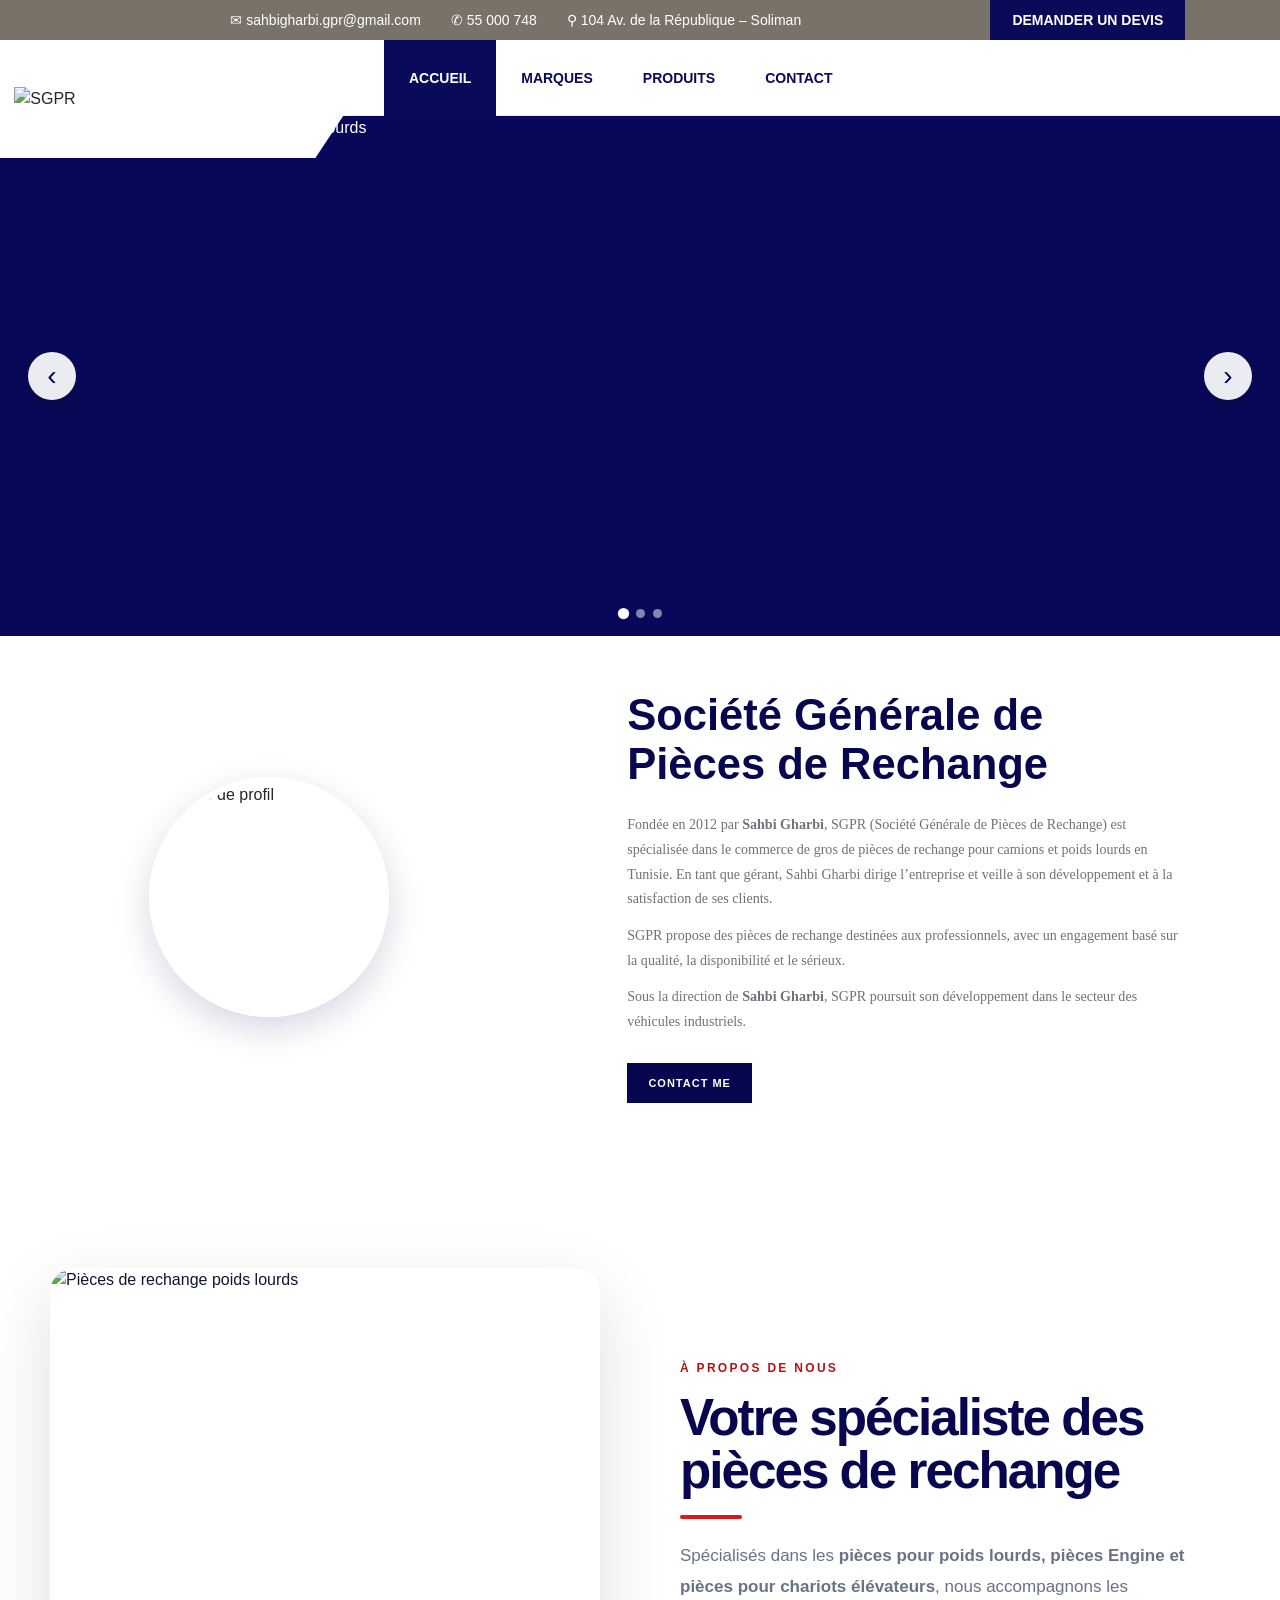
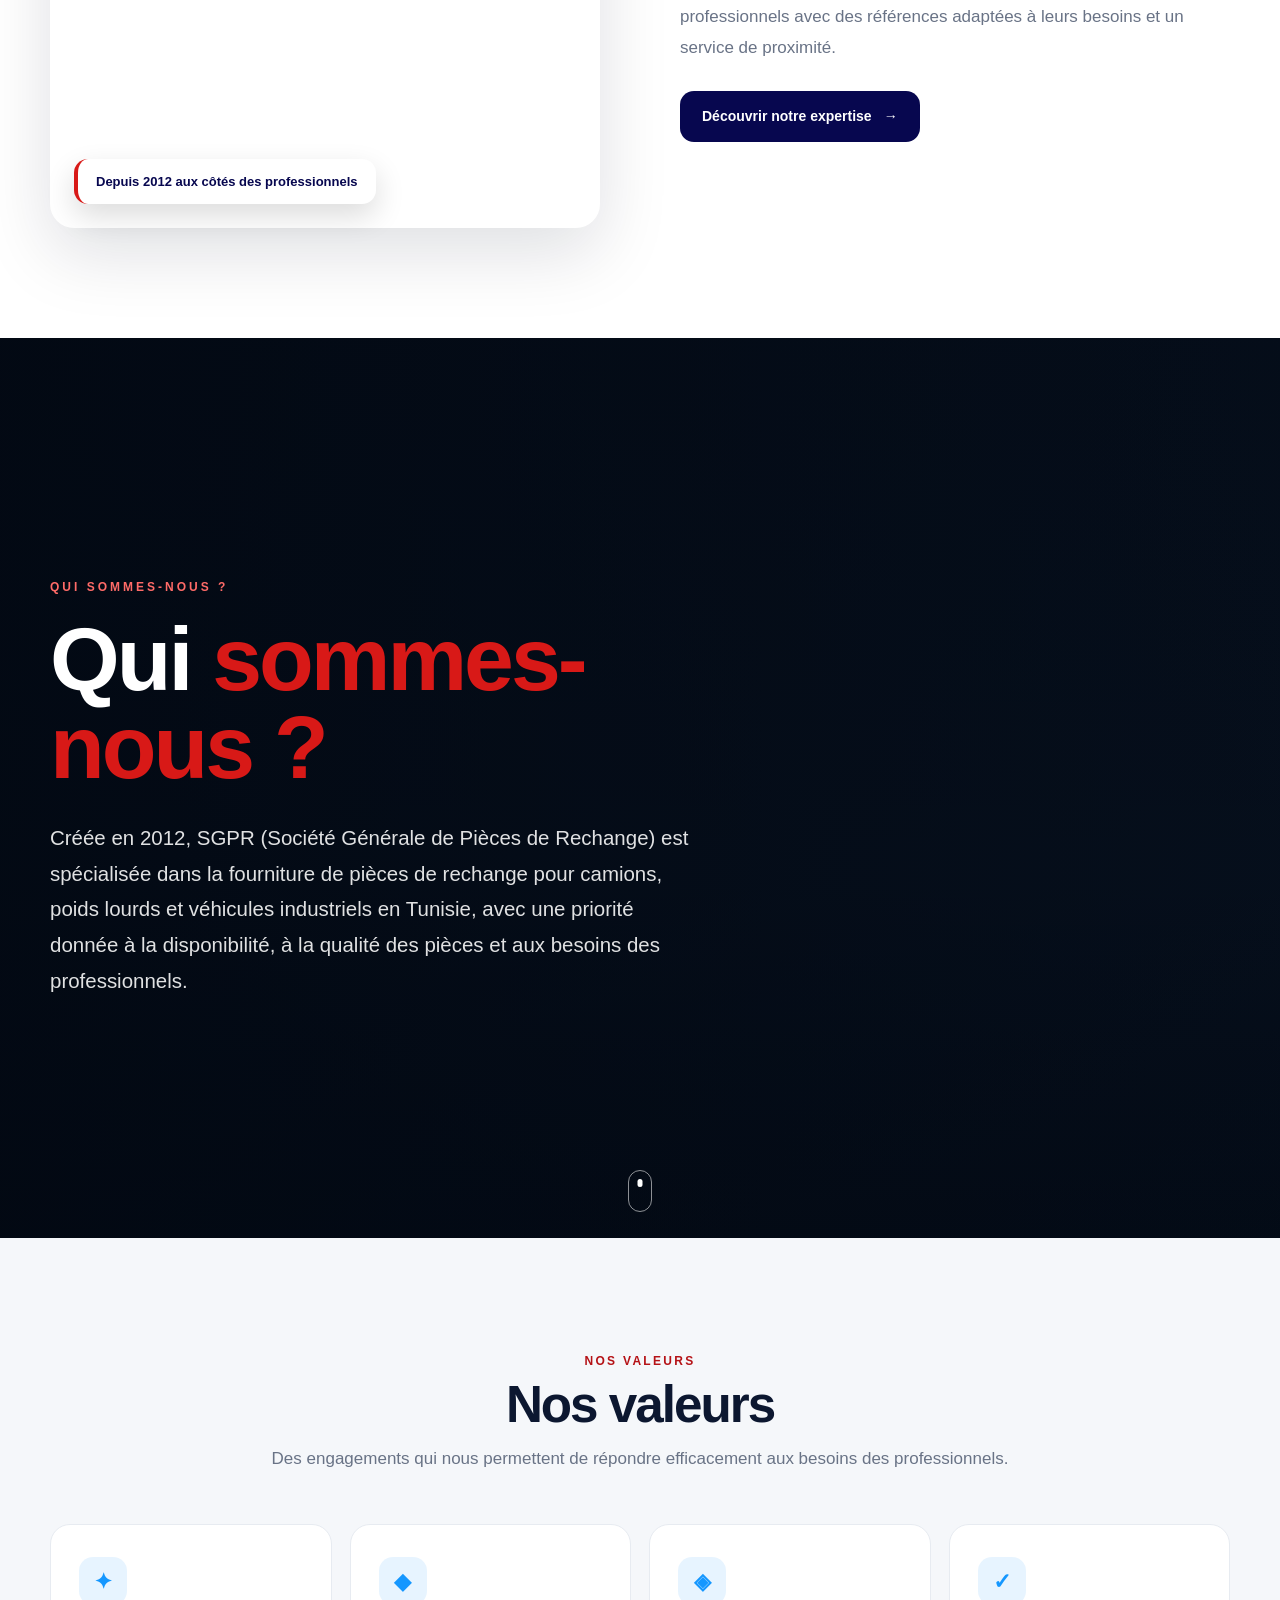
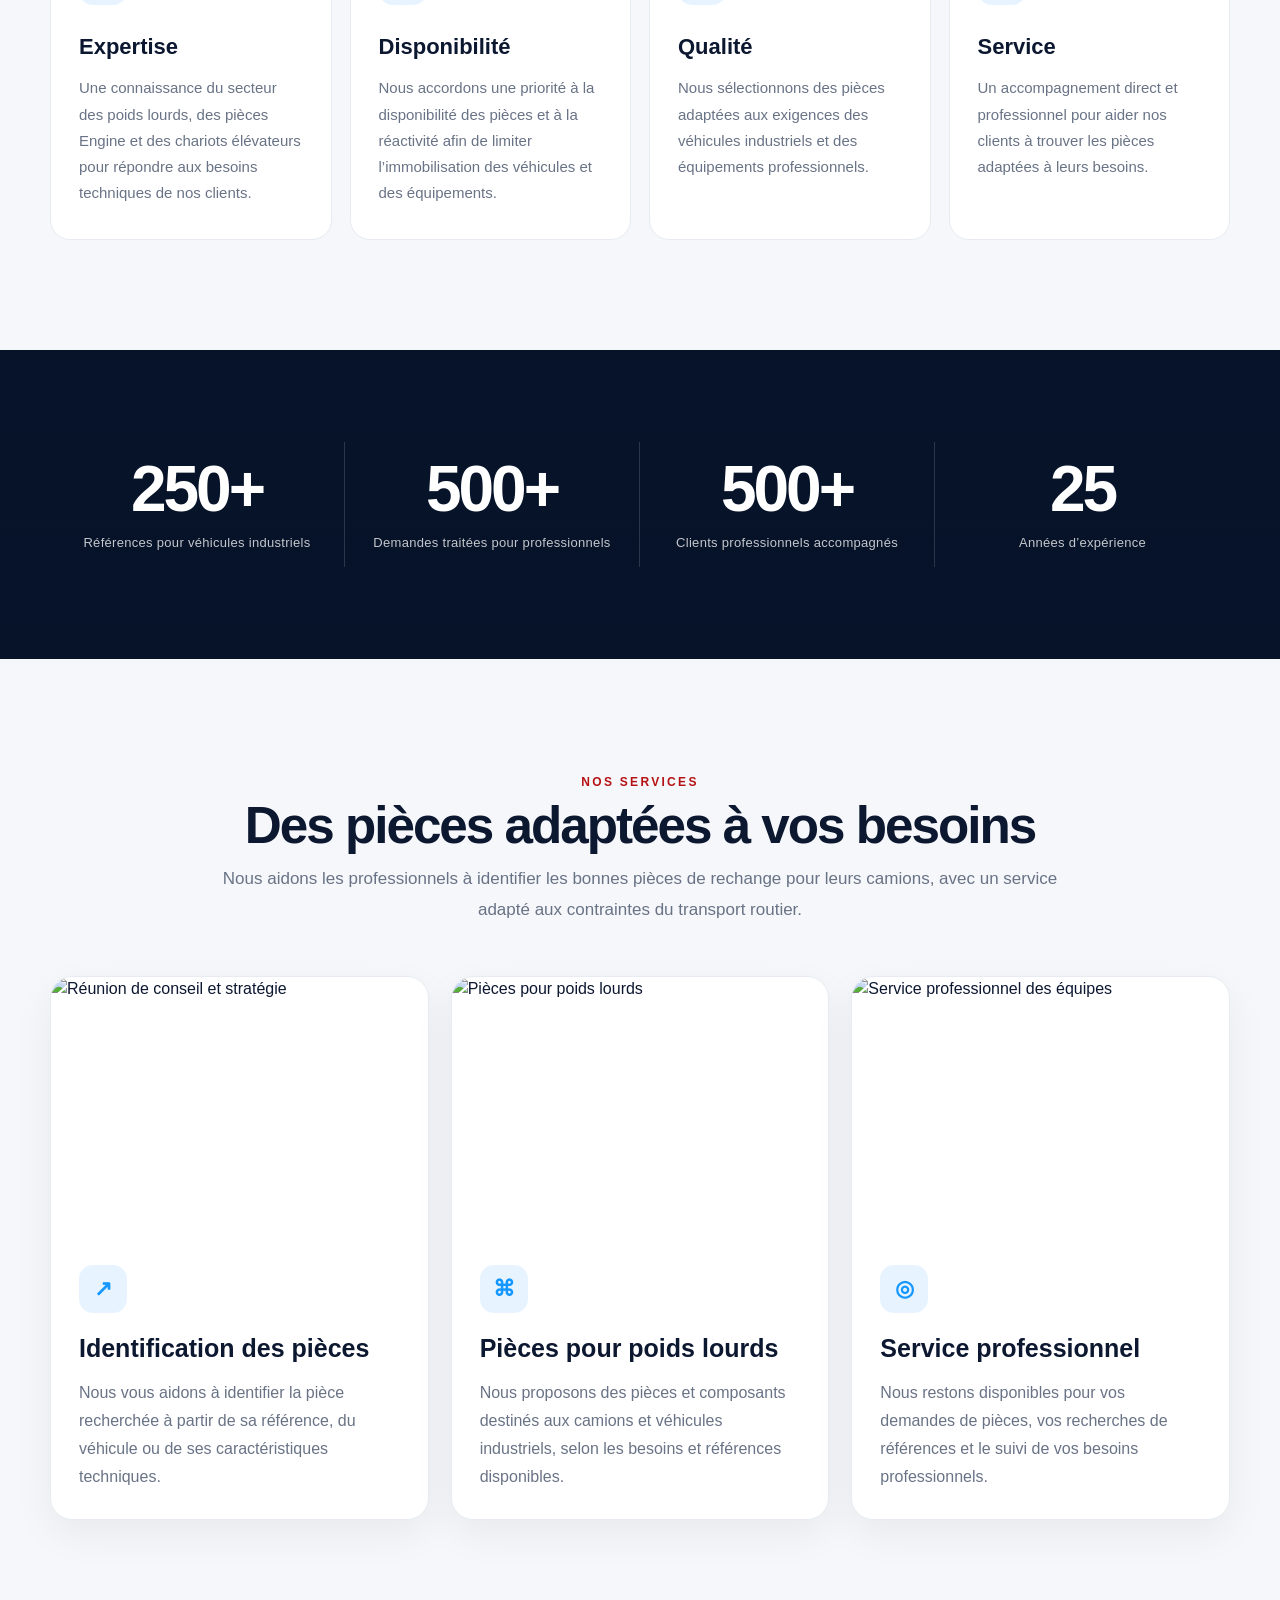
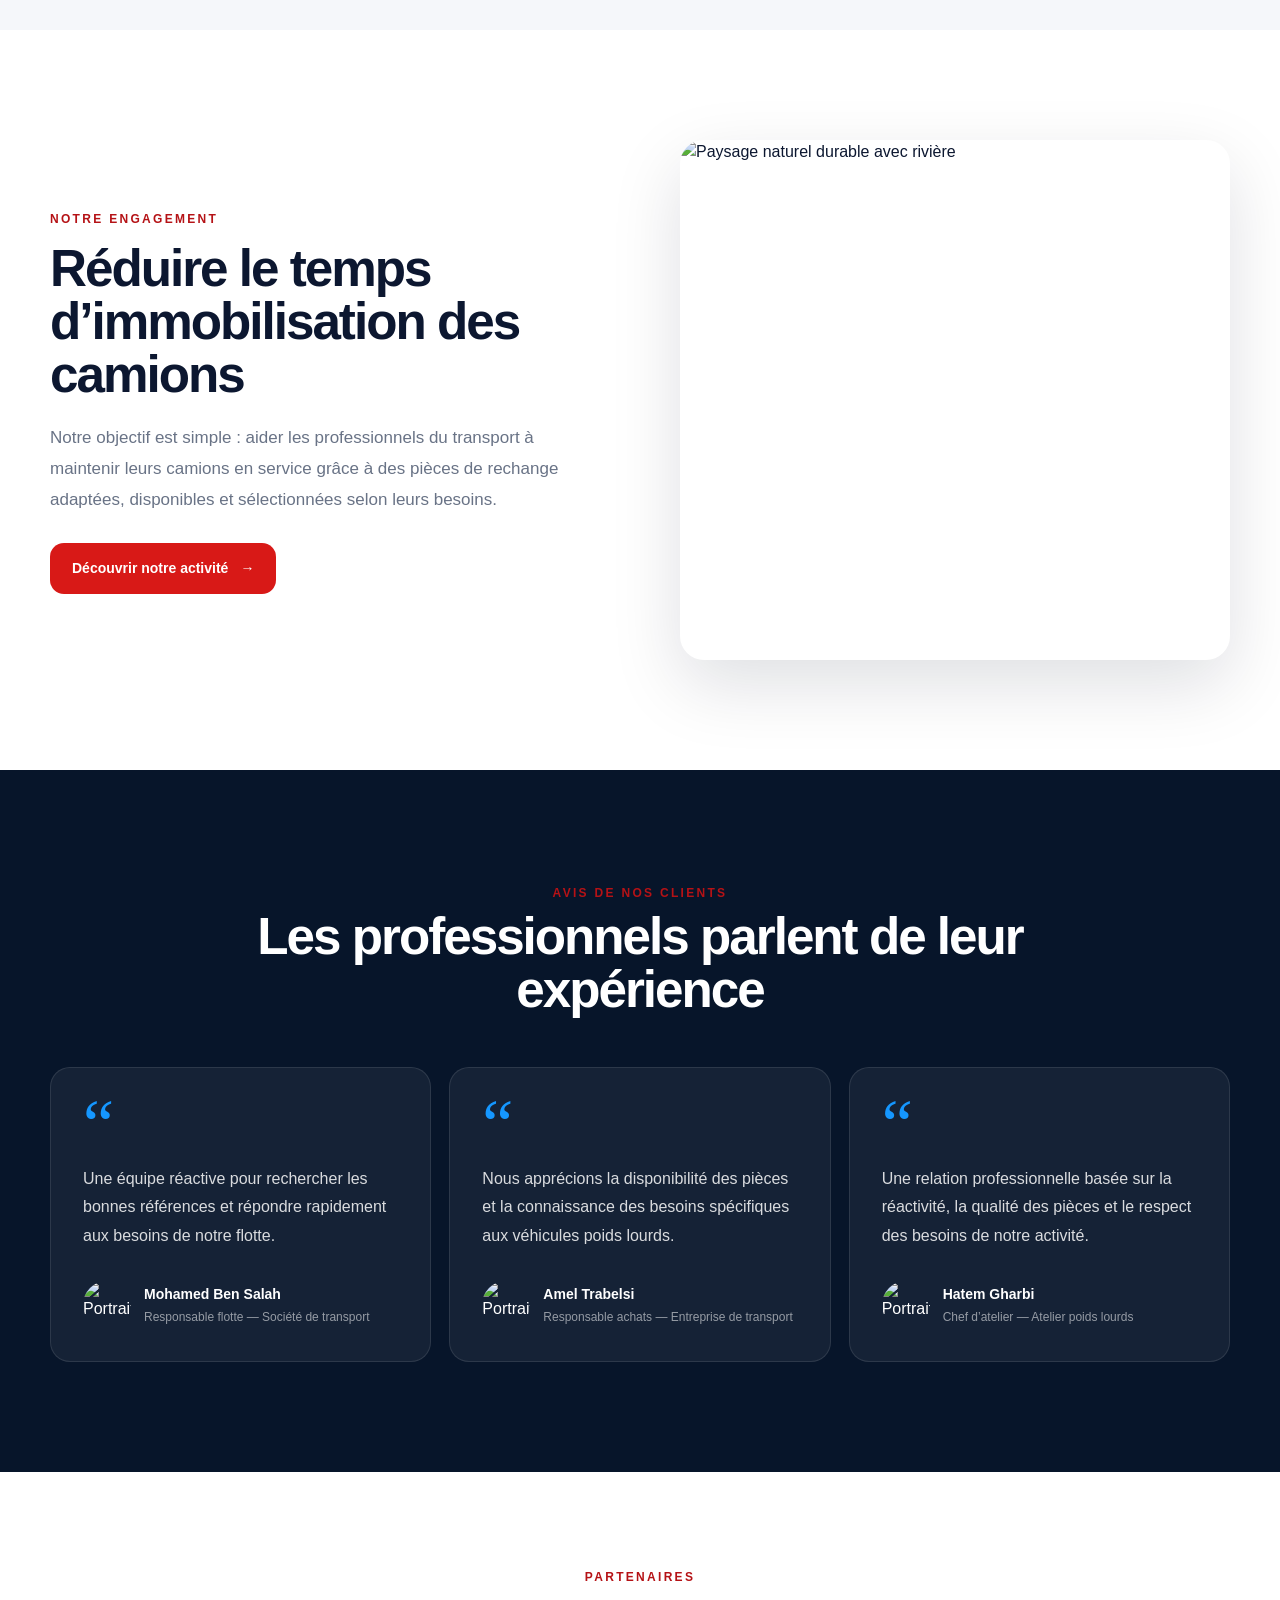
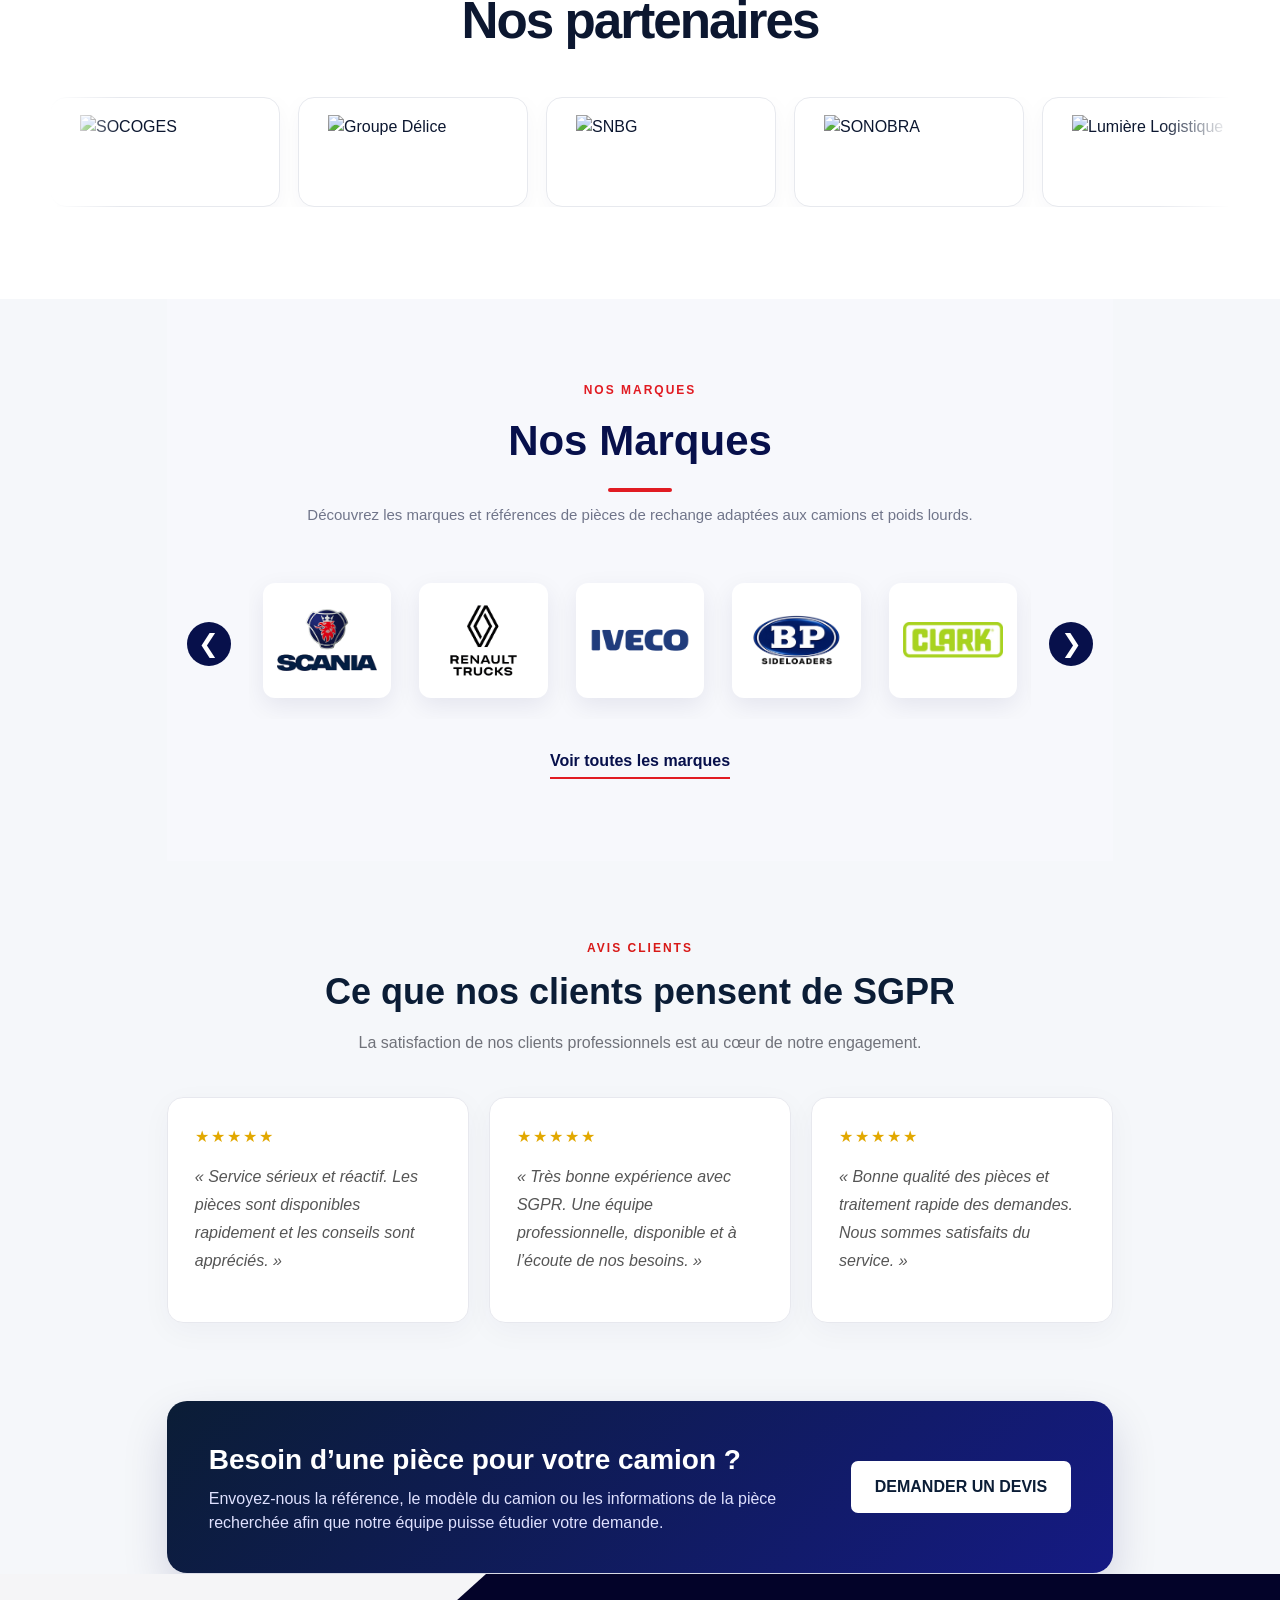
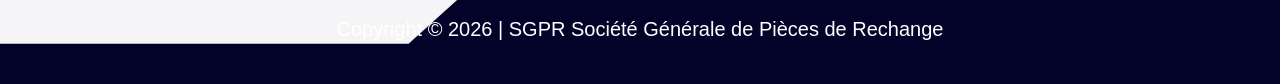
==== commit 3127c504: "Update index.html" ====
--- a/index.html
+++ b/index.html
@@ -1373,7 +1373,7 @@
 <section class="cta anim d4"><div><h2>Besoin d’une pièce pour votre camion ?</h2><p>Envoyez-nous la référence, le modèle du camion ou les informations de la pièce recherchée afin que notre équipe puisse étudier votre demande.</p></div><a class="btn" href="devis.html">Demander un devis</a></section>
 </div></div>
 
-<footer class="sgpr-shared-footer"><div>Copyright © 2026 | SGPR</div></footer>
+<footer class="sgpr-shared-footer"><div>Copyright © 2026 | SGPR Société Générale de Pièces de Rechange</div></footer>
 <script src="assets/animations.js"></script>
 <script>
 let homeSlide=0;
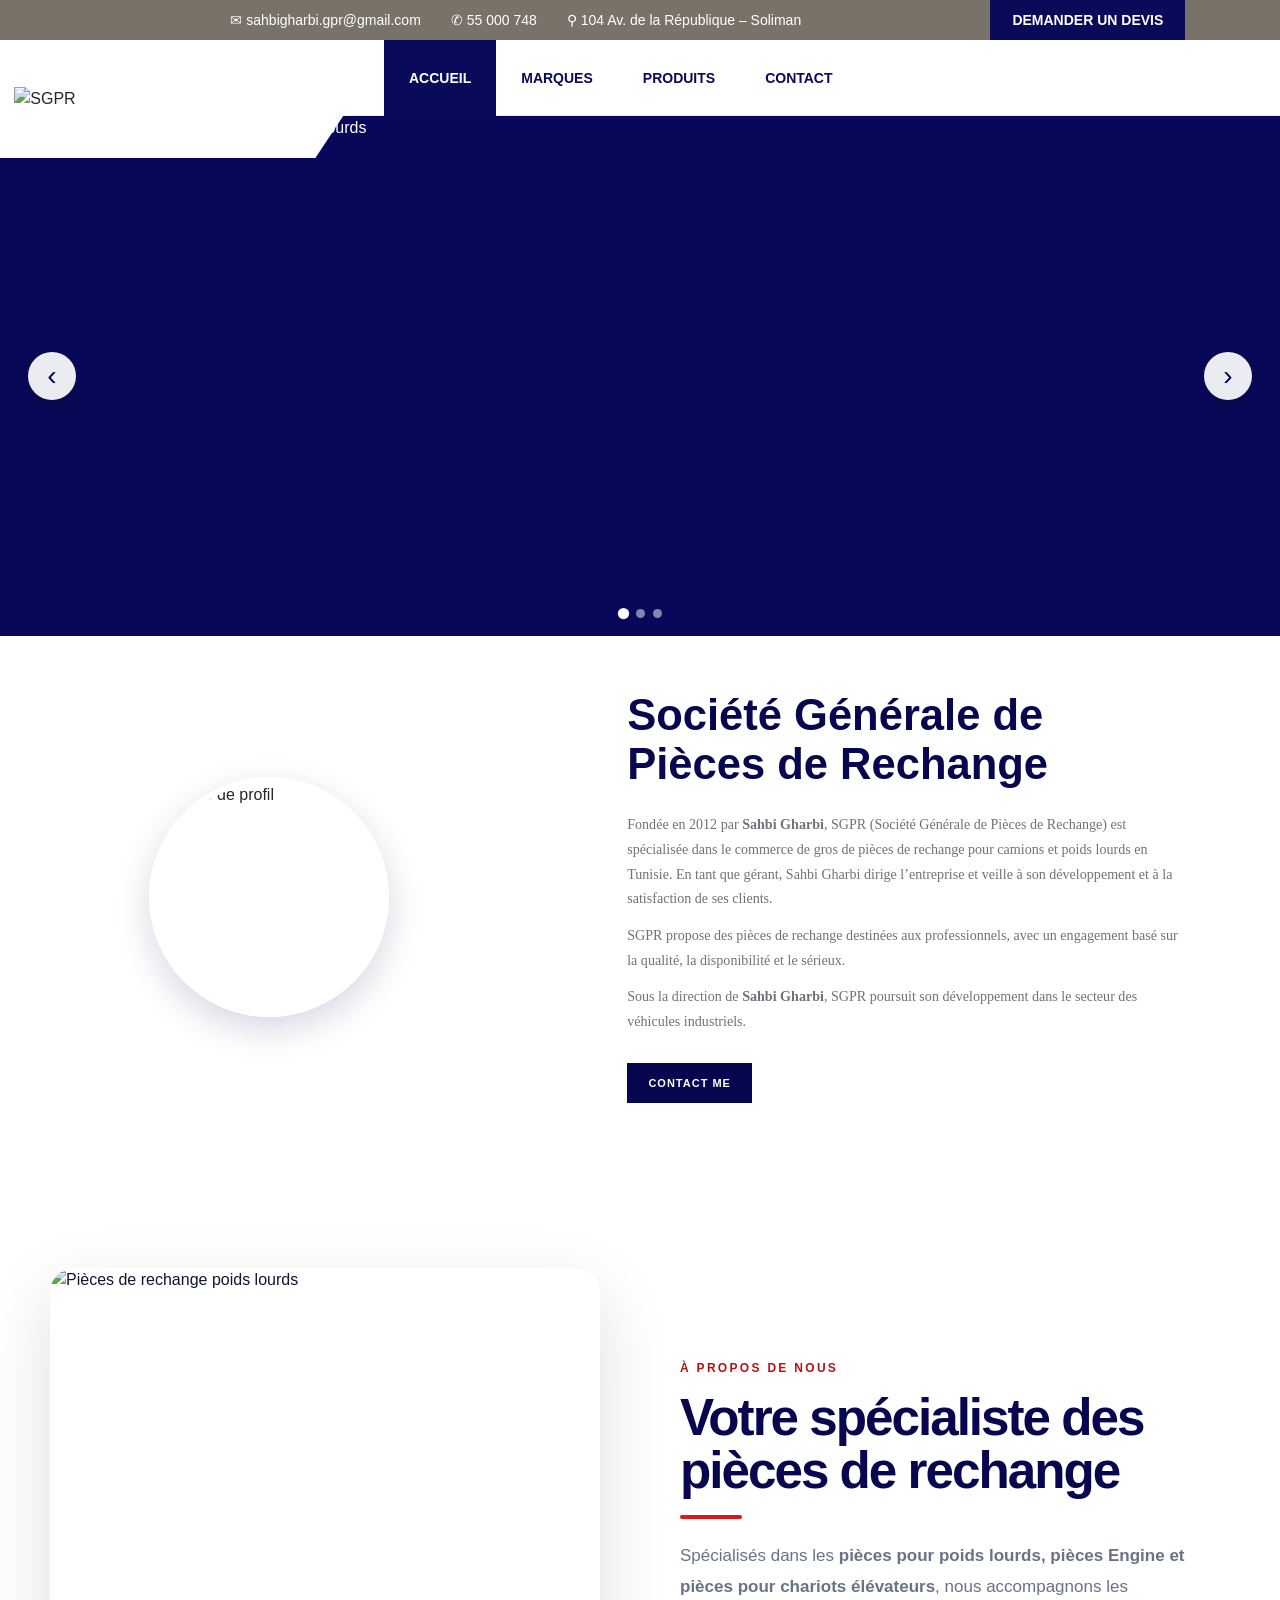
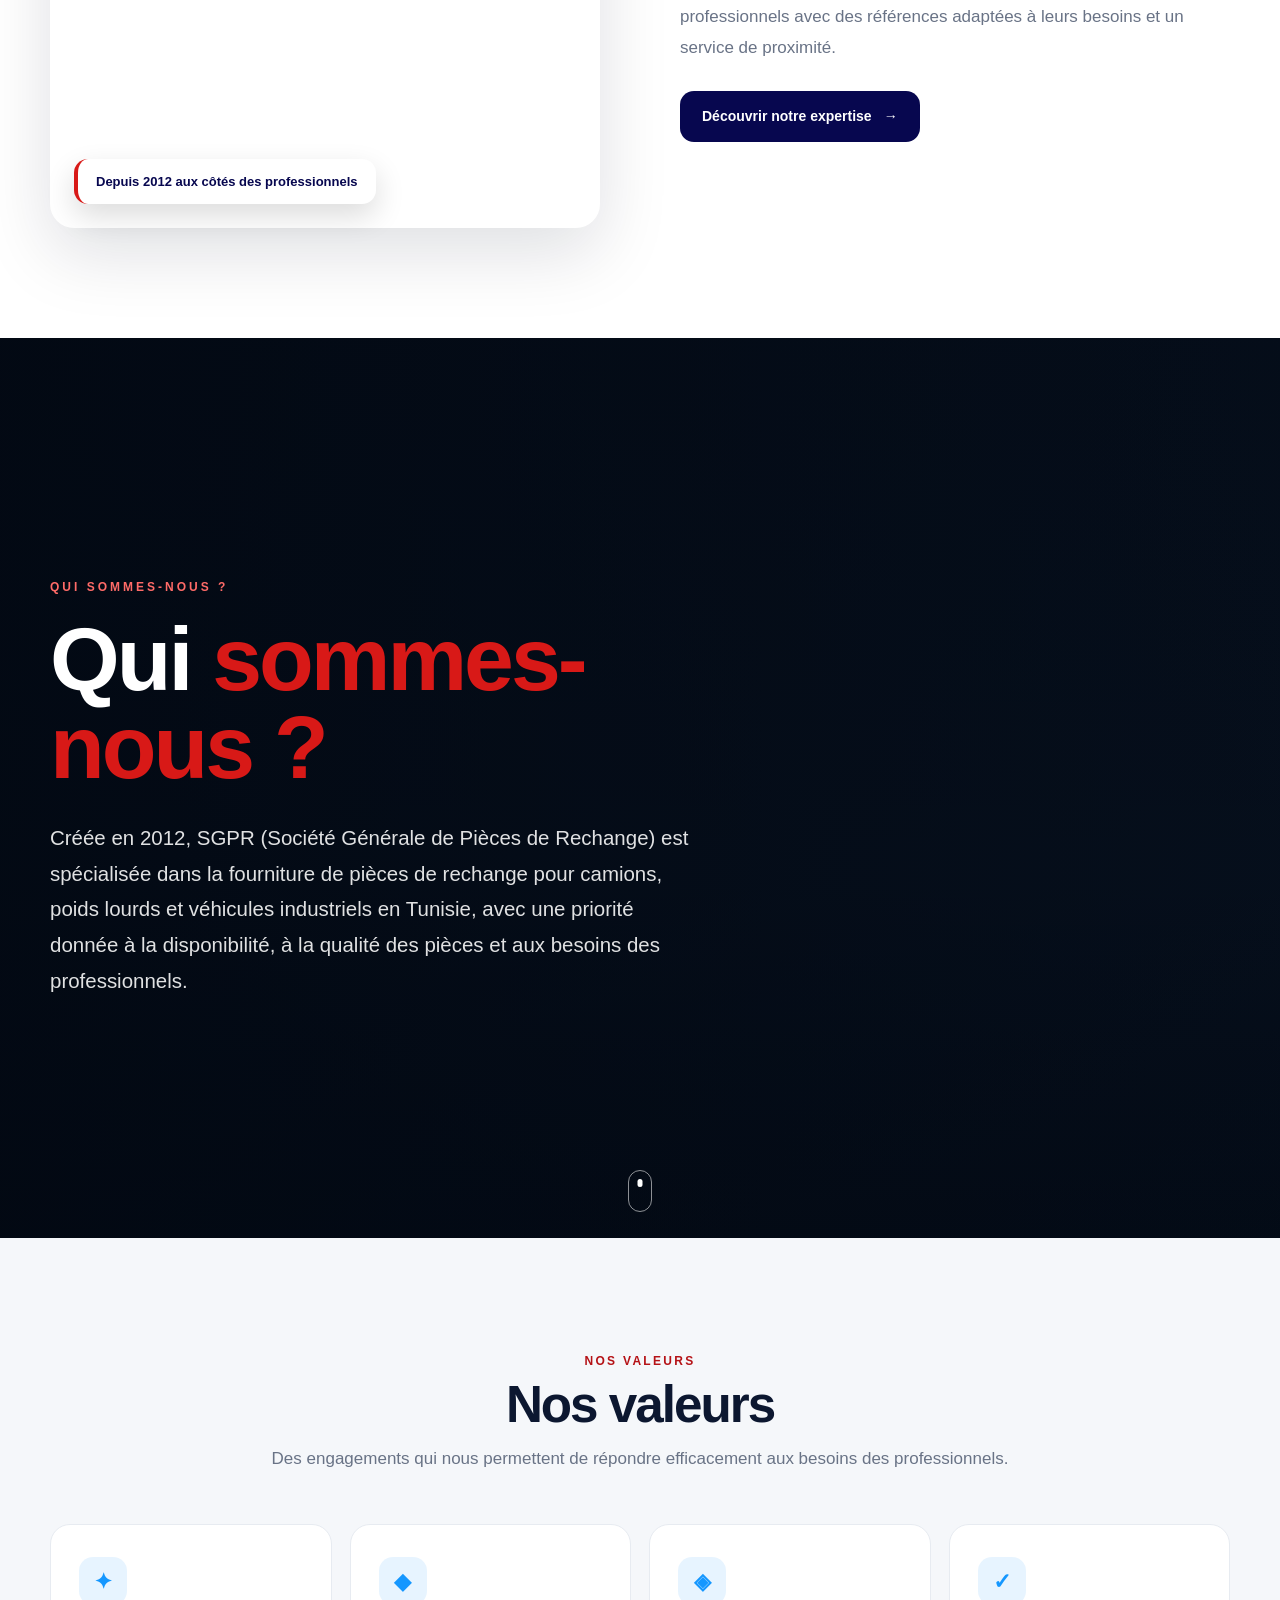
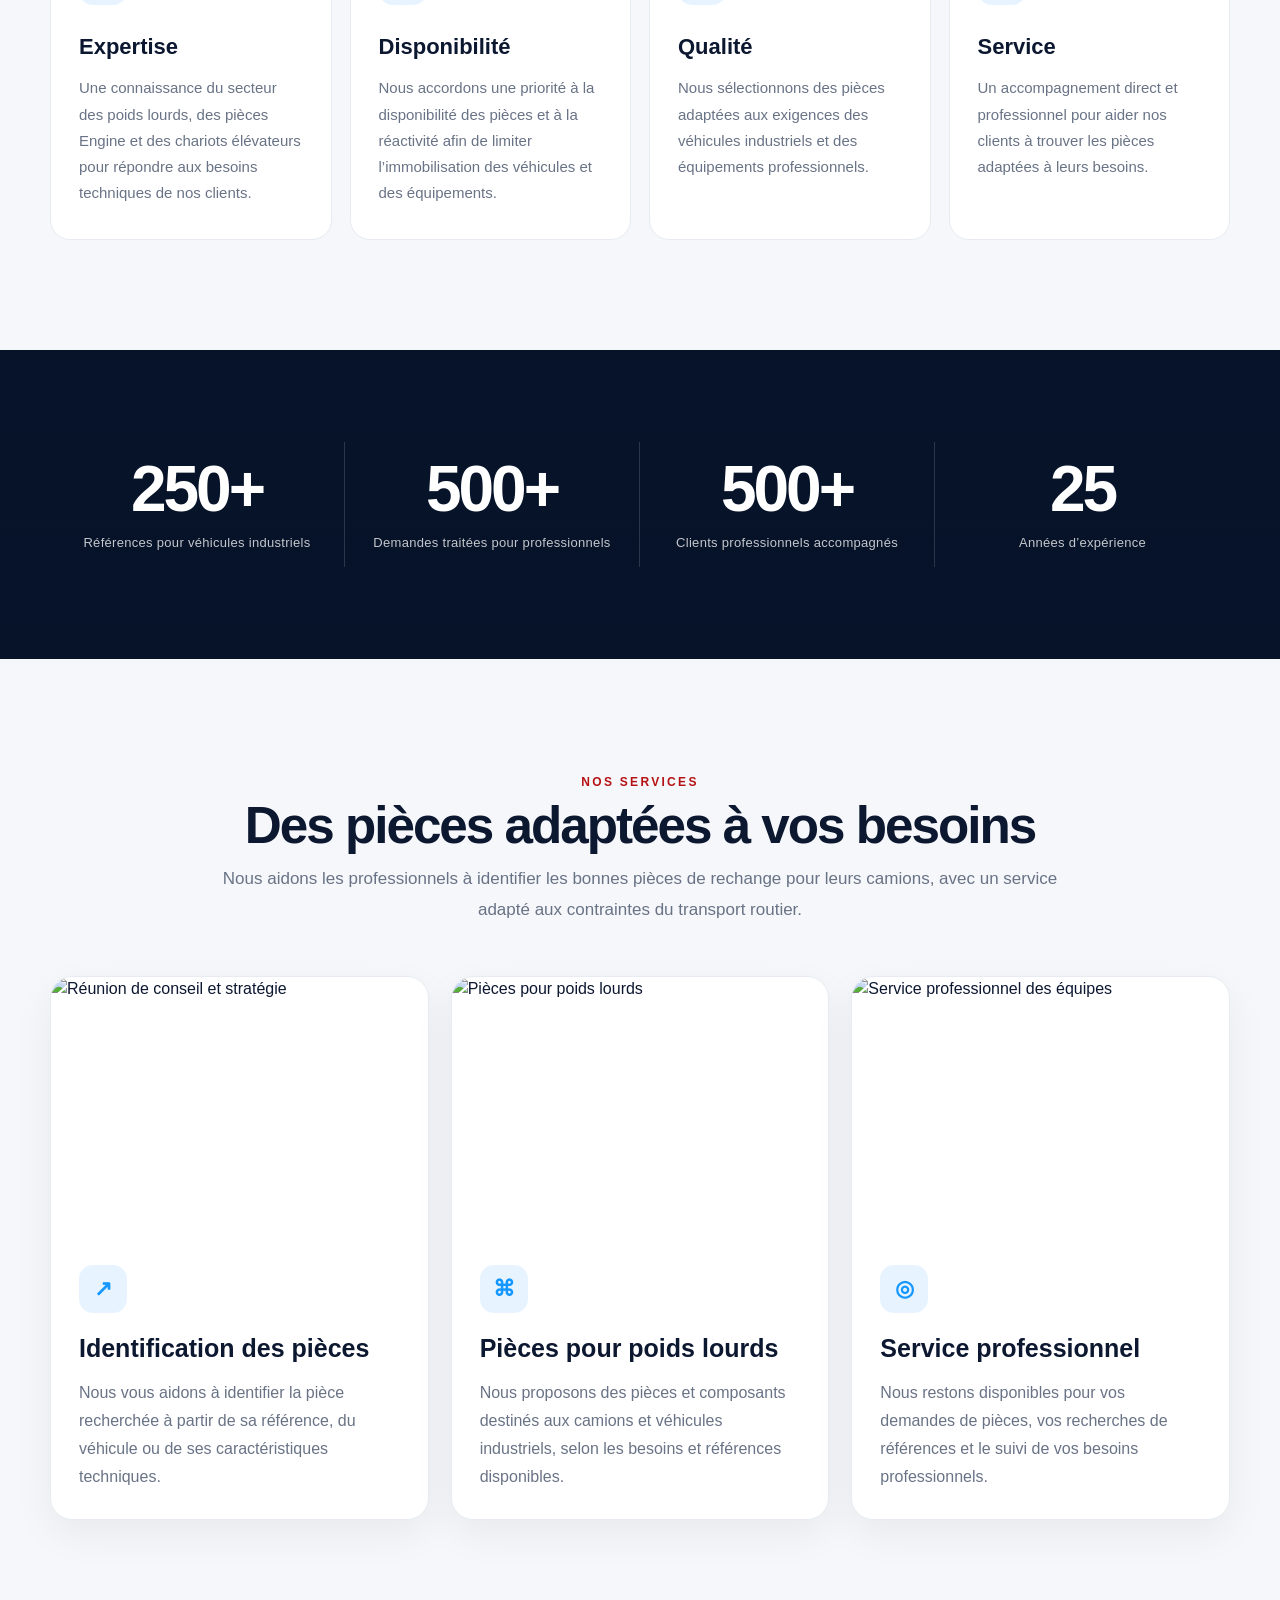
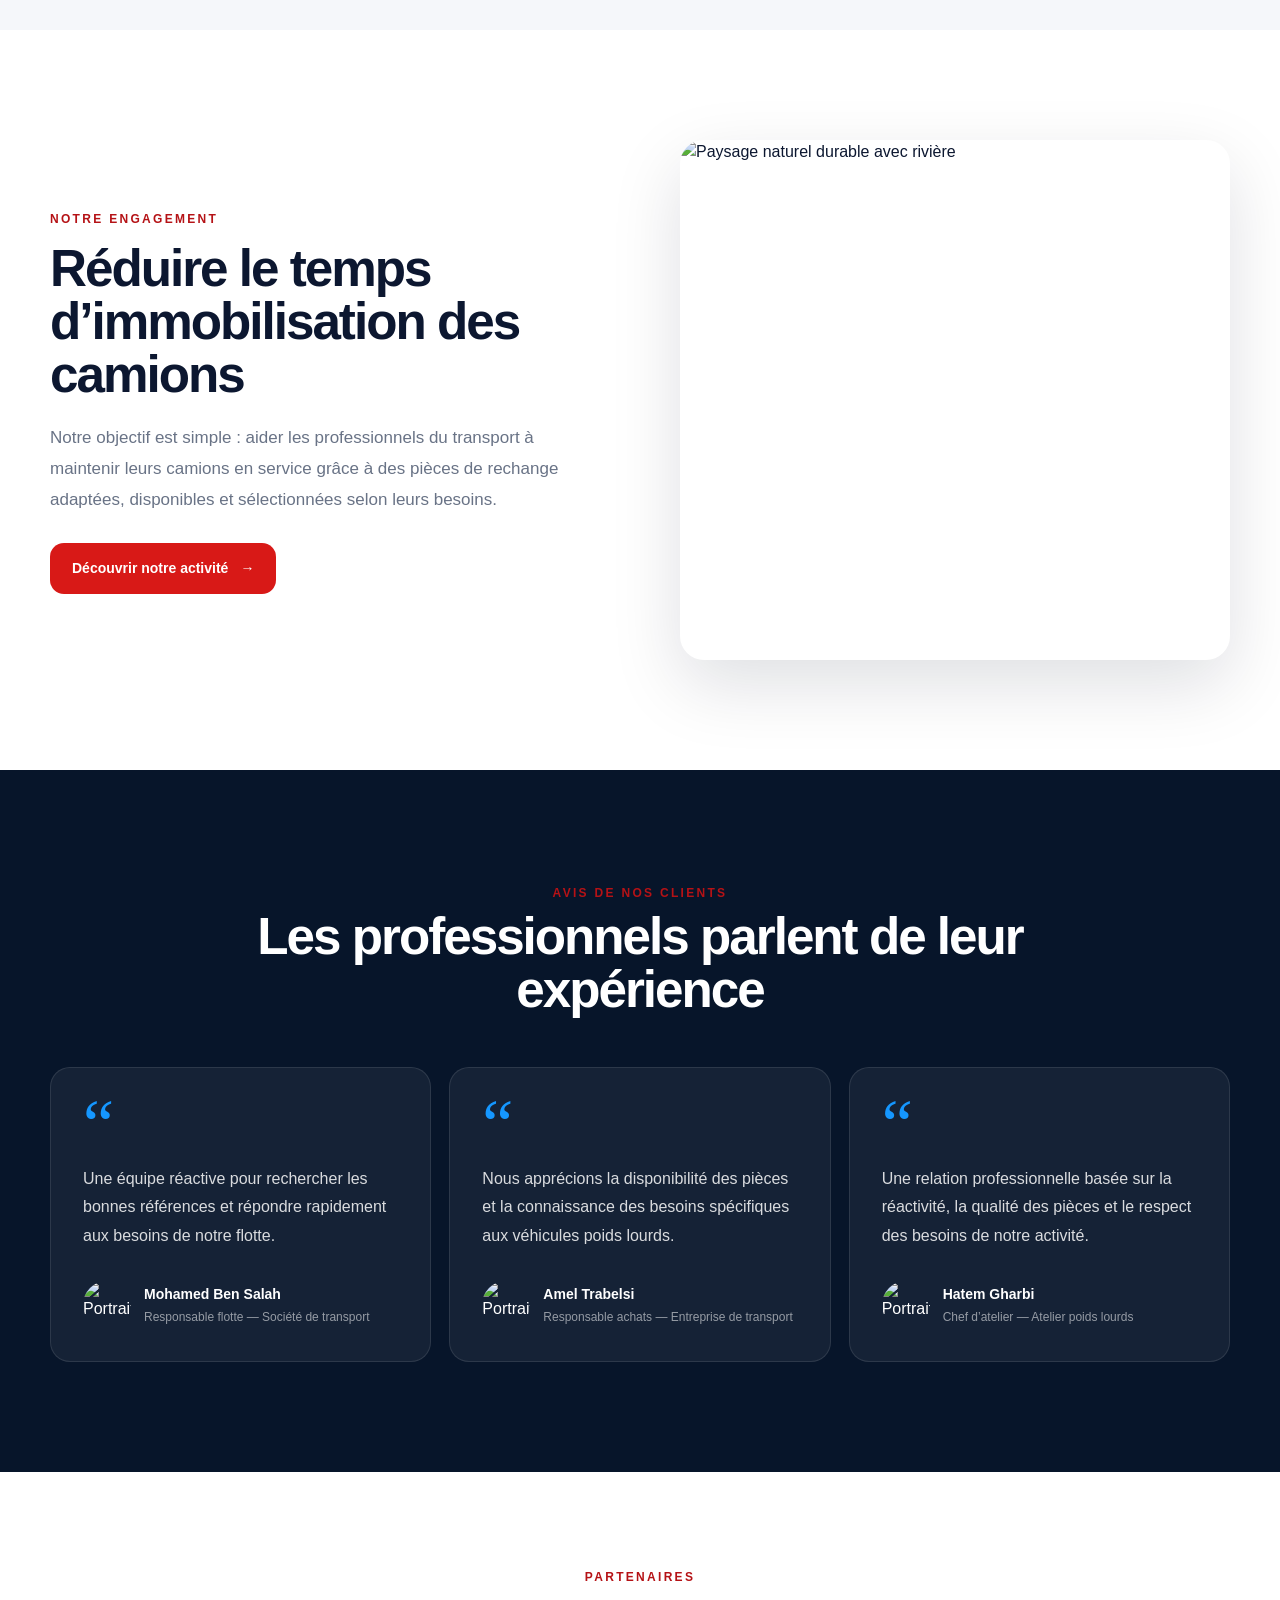
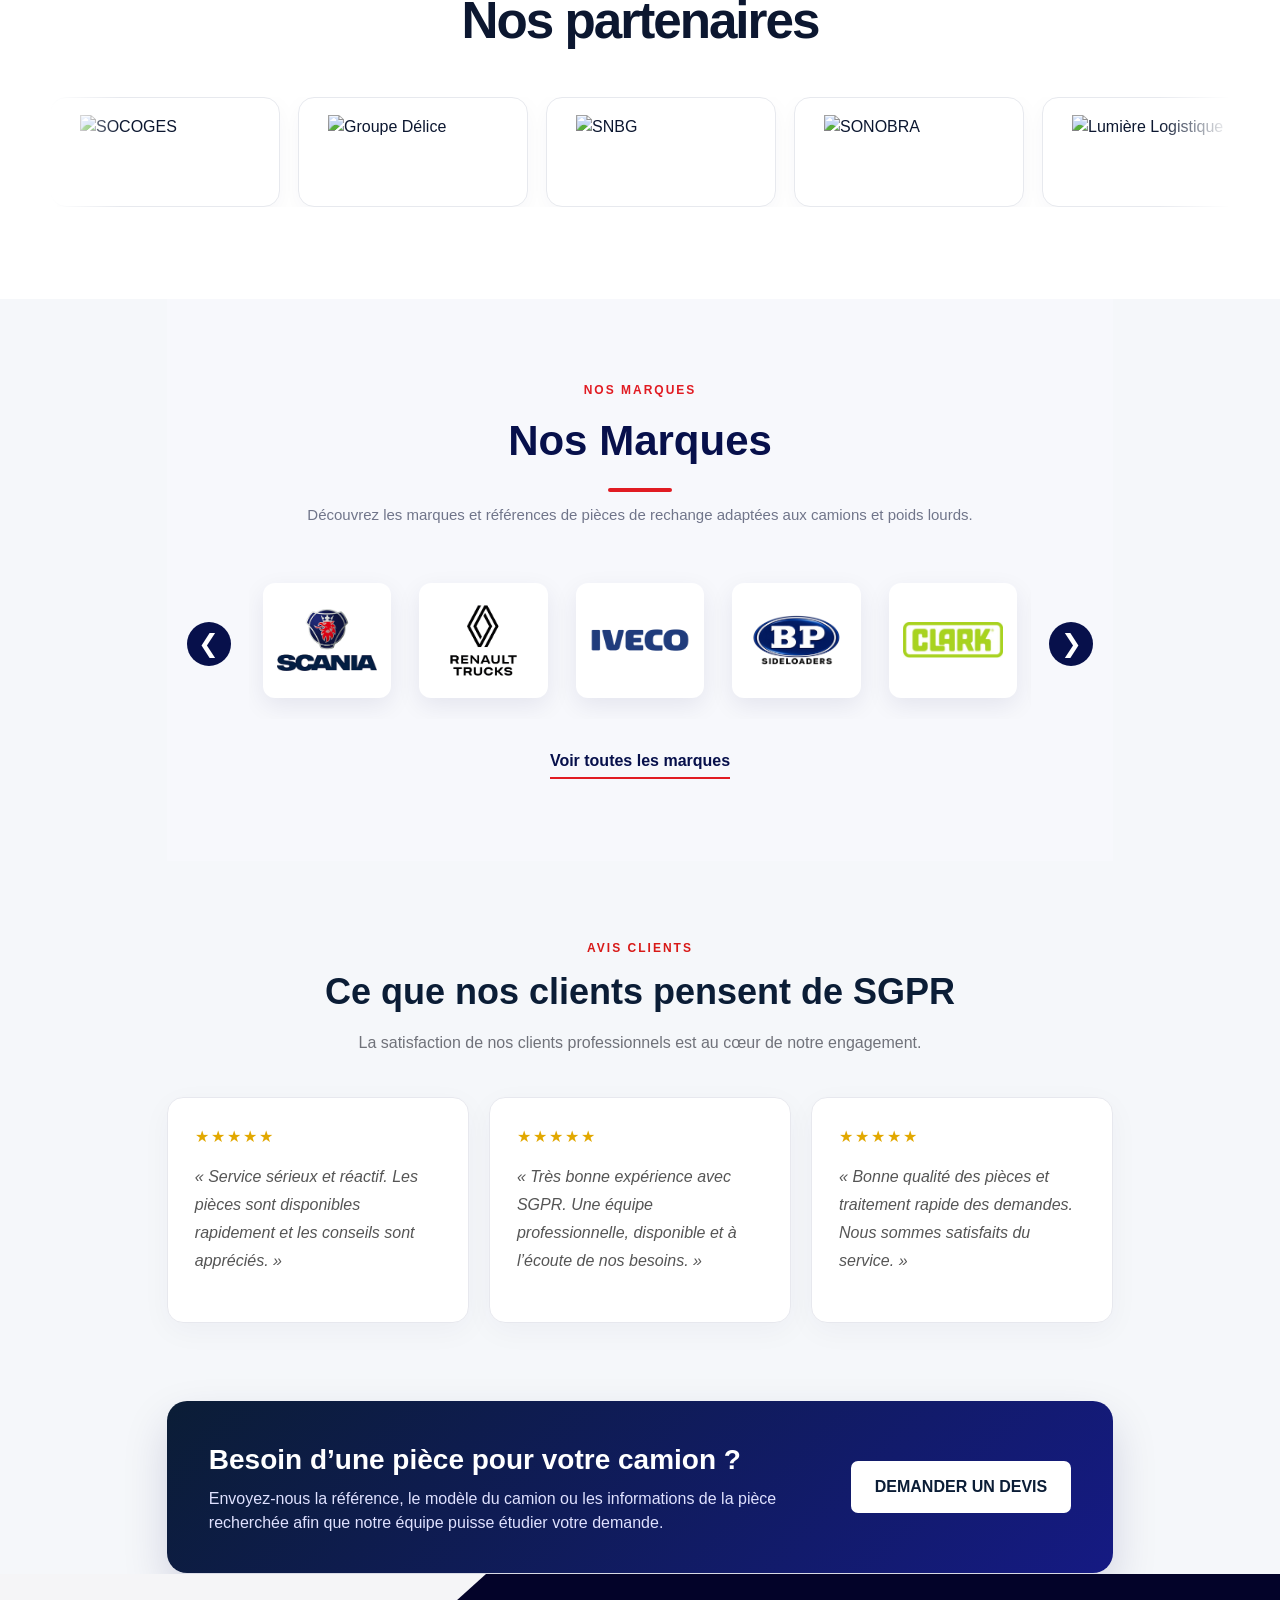
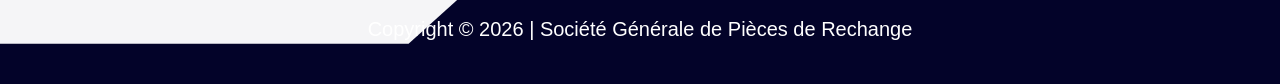
==== commit 56f18b1c: "Update index.html" ====
--- a/index.html
+++ b/index.html
@@ -1373,7 +1373,7 @@
 <section class="cta anim d4"><div><h2>Besoin d’une pièce pour votre camion ?</h2><p>Envoyez-nous la référence, le modèle du camion ou les informations de la pièce recherchée afin que notre équipe puisse étudier votre demande.</p></div><a class="btn" href="devis.html">Demander un devis</a></section>
 </div></div>
 
-<footer class="sgpr-shared-footer"><div>Copyright © 2026 | SGPR Société Générale de Pièces de Rechange</div></footer>
+<footer class="sgpr-shared-footer"><div>Copyright © 2026 | Société Générale de Pièces de Rechange</div></footer>
 <script src="assets/animations.js"></script>
 <script>
 let homeSlide=0;
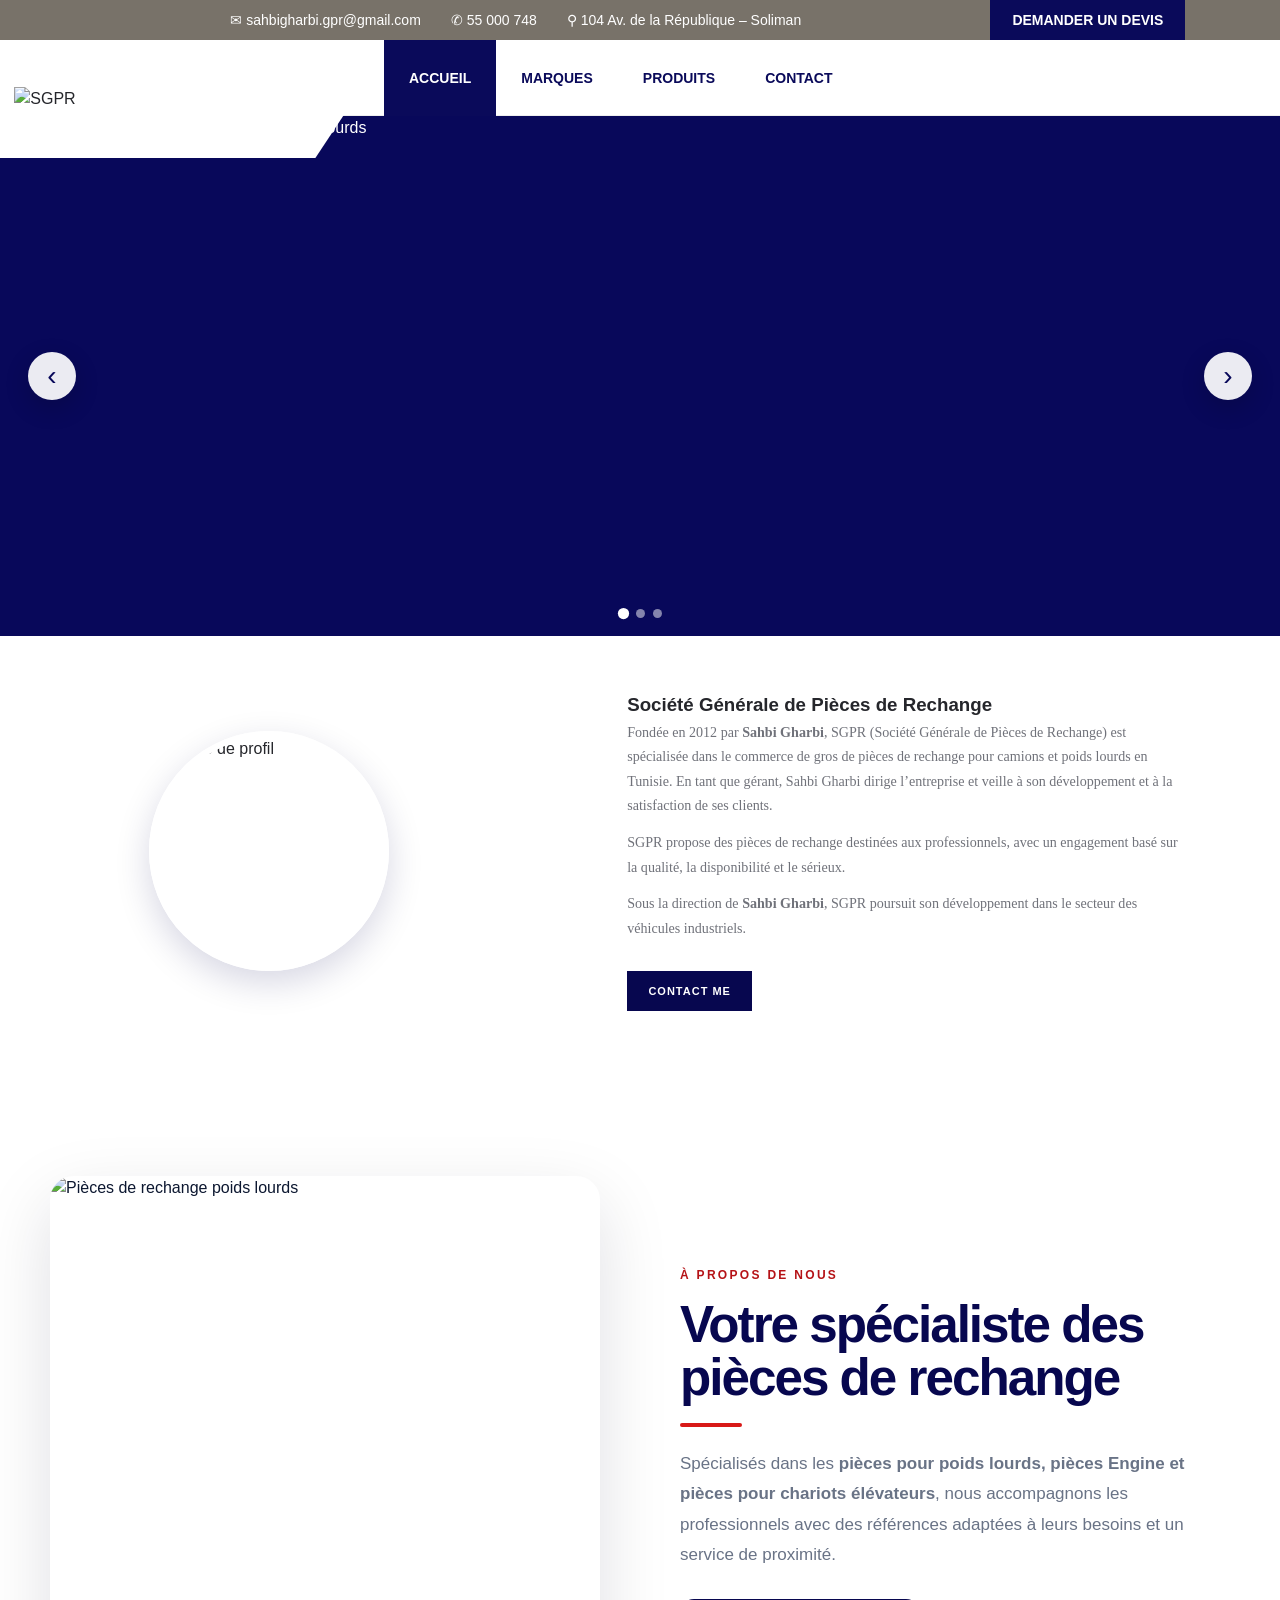
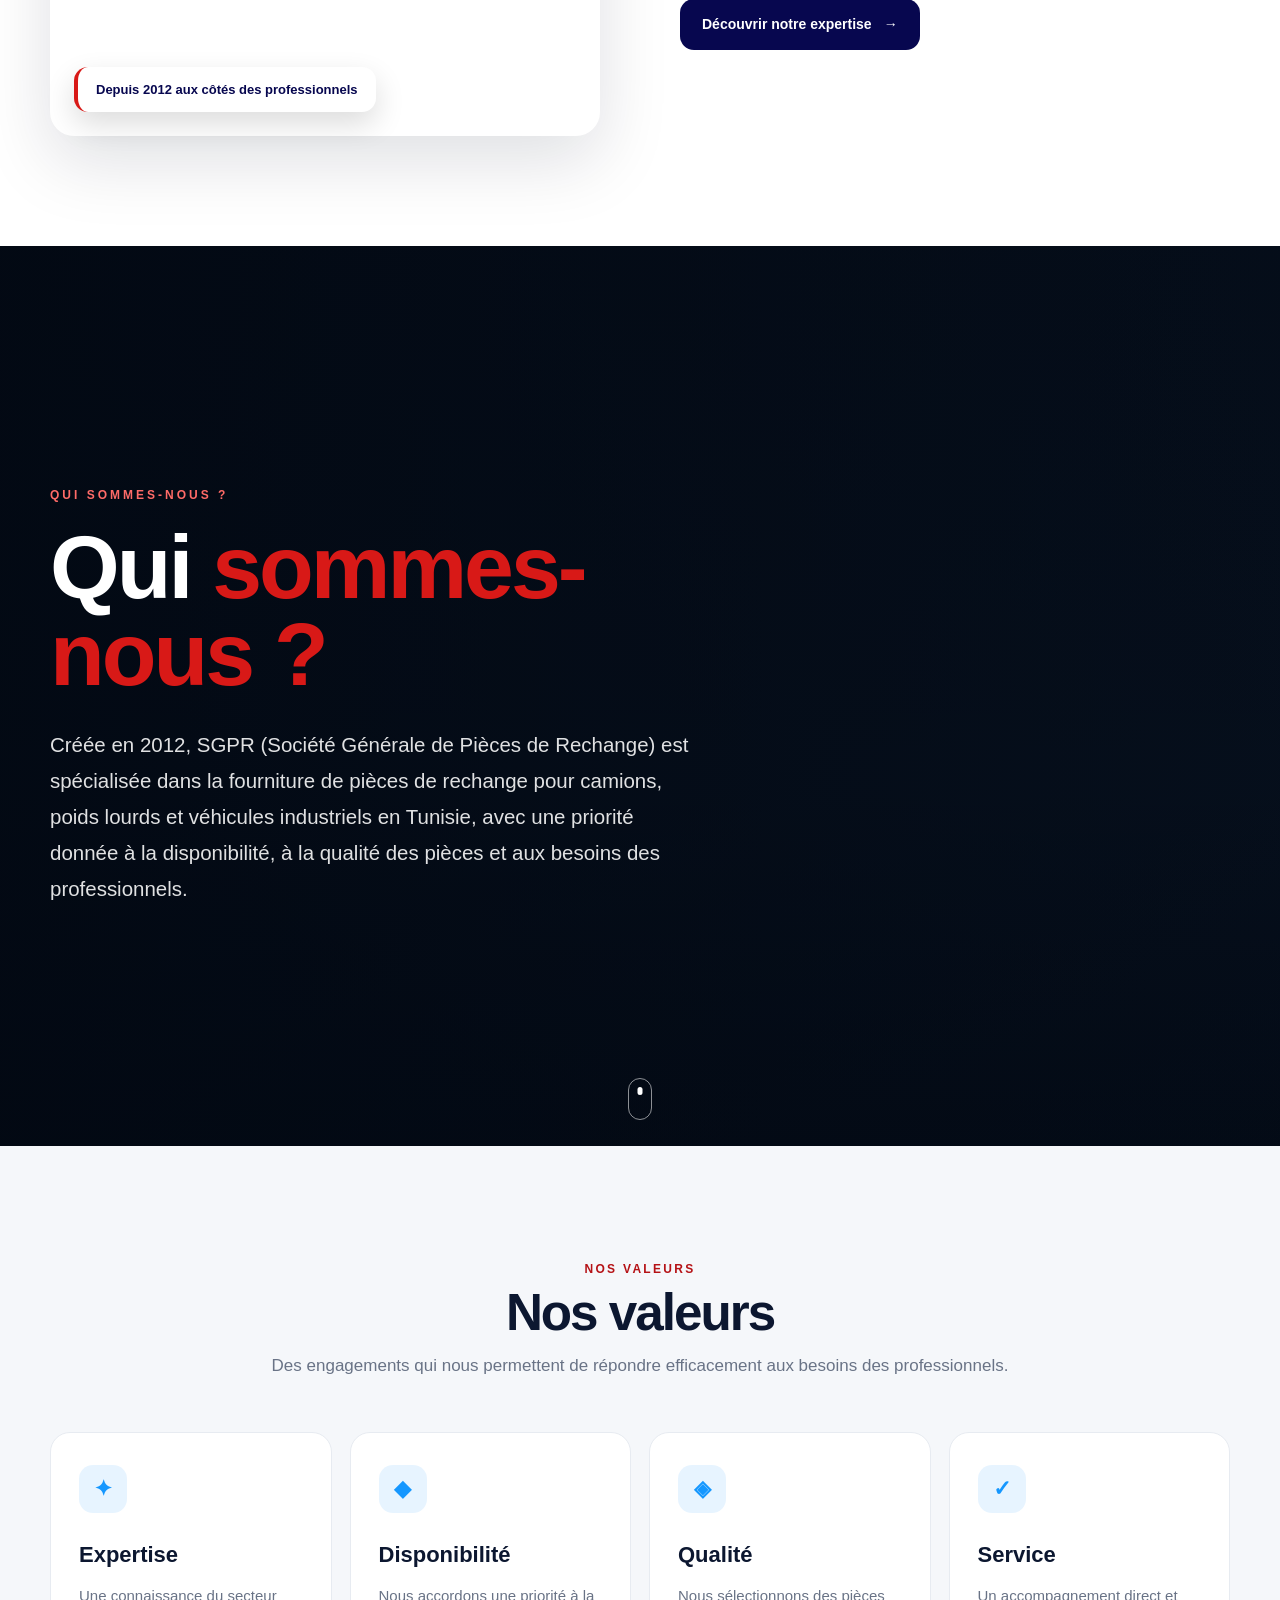
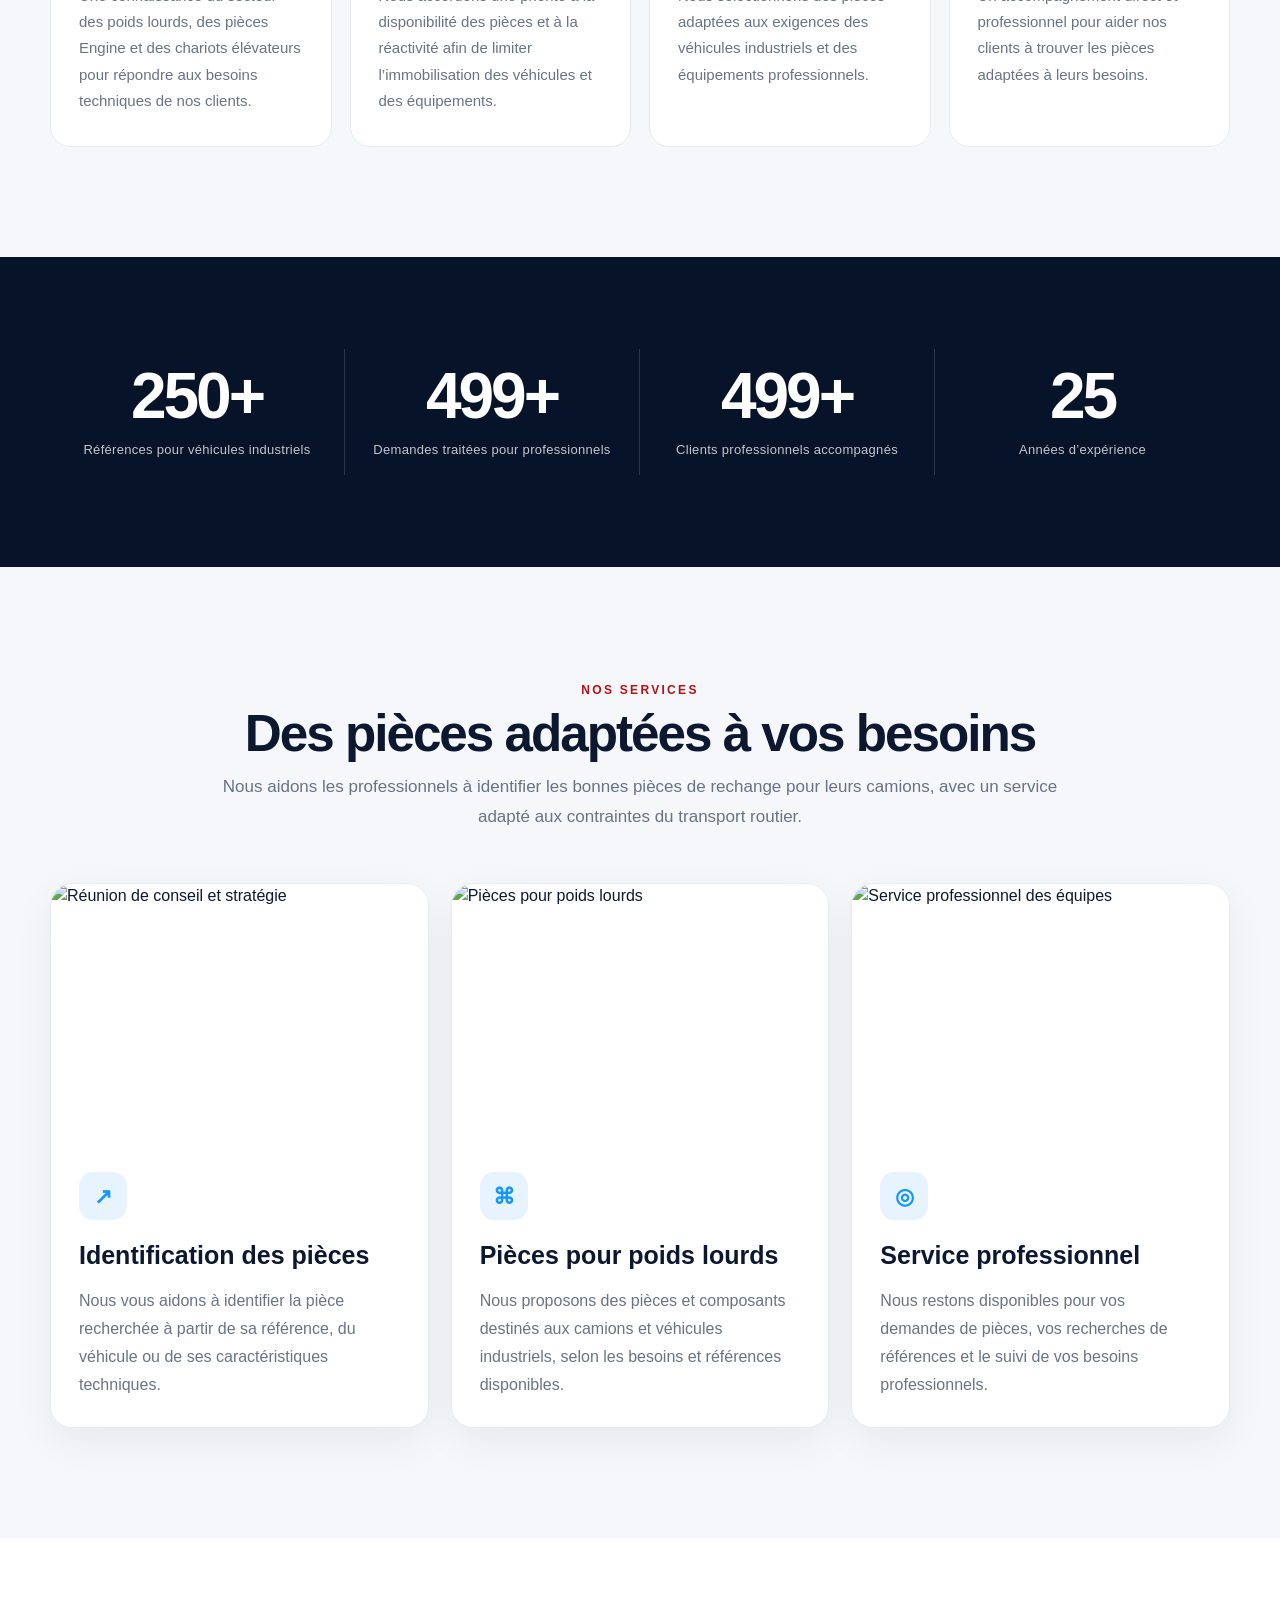
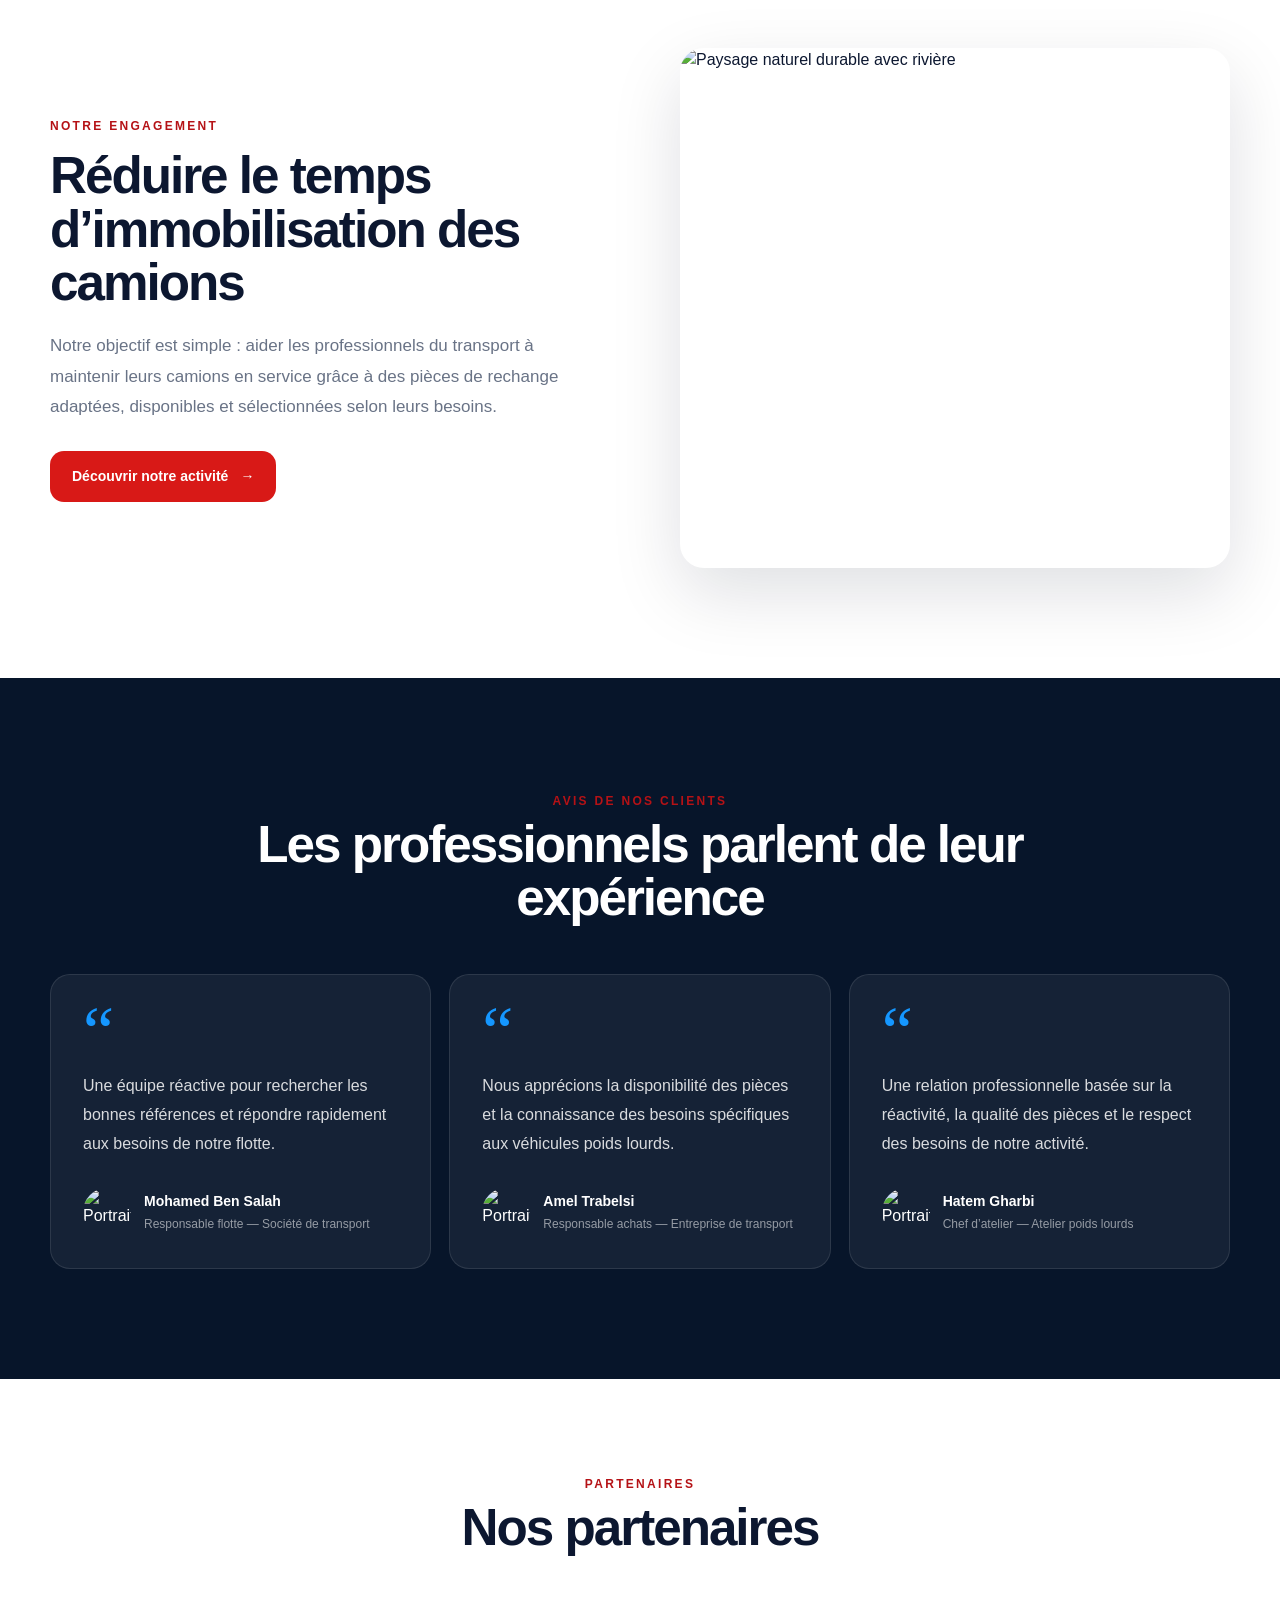
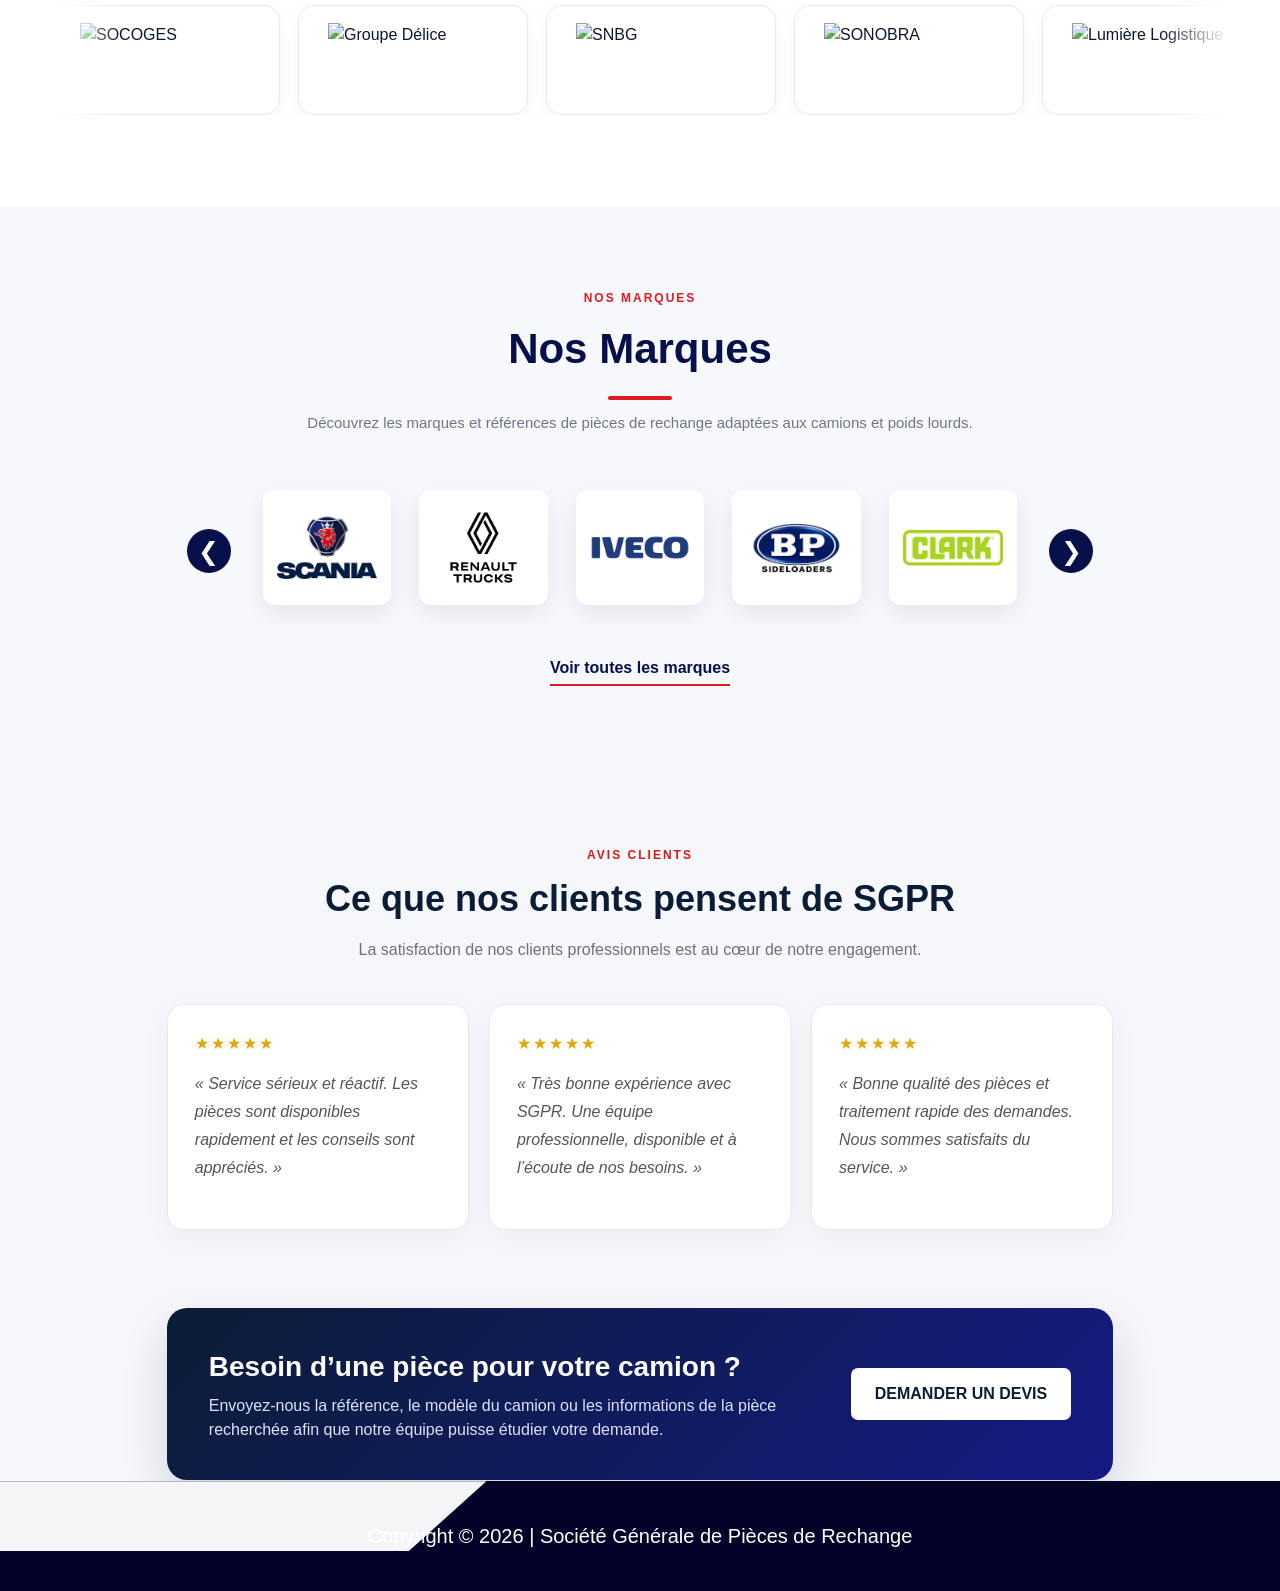
==== commit 2f5477c5: "Update index.html" ====
--- a/index.html
+++ b/index.html
@@ -706,7 +706,7 @@
         <div class="sgpr-about-me-content">
             <div class="sgpr-about-me-text">
 
-                <h2>Société Générale de Pièces de Rechange</h2>
+                <h3>Société Générale de Pièces de Rechange</h3>
 
                <p>
     Fondée en 2012 par <strong>Sahbi Gharbi</strong>, SGPR (Société Générale
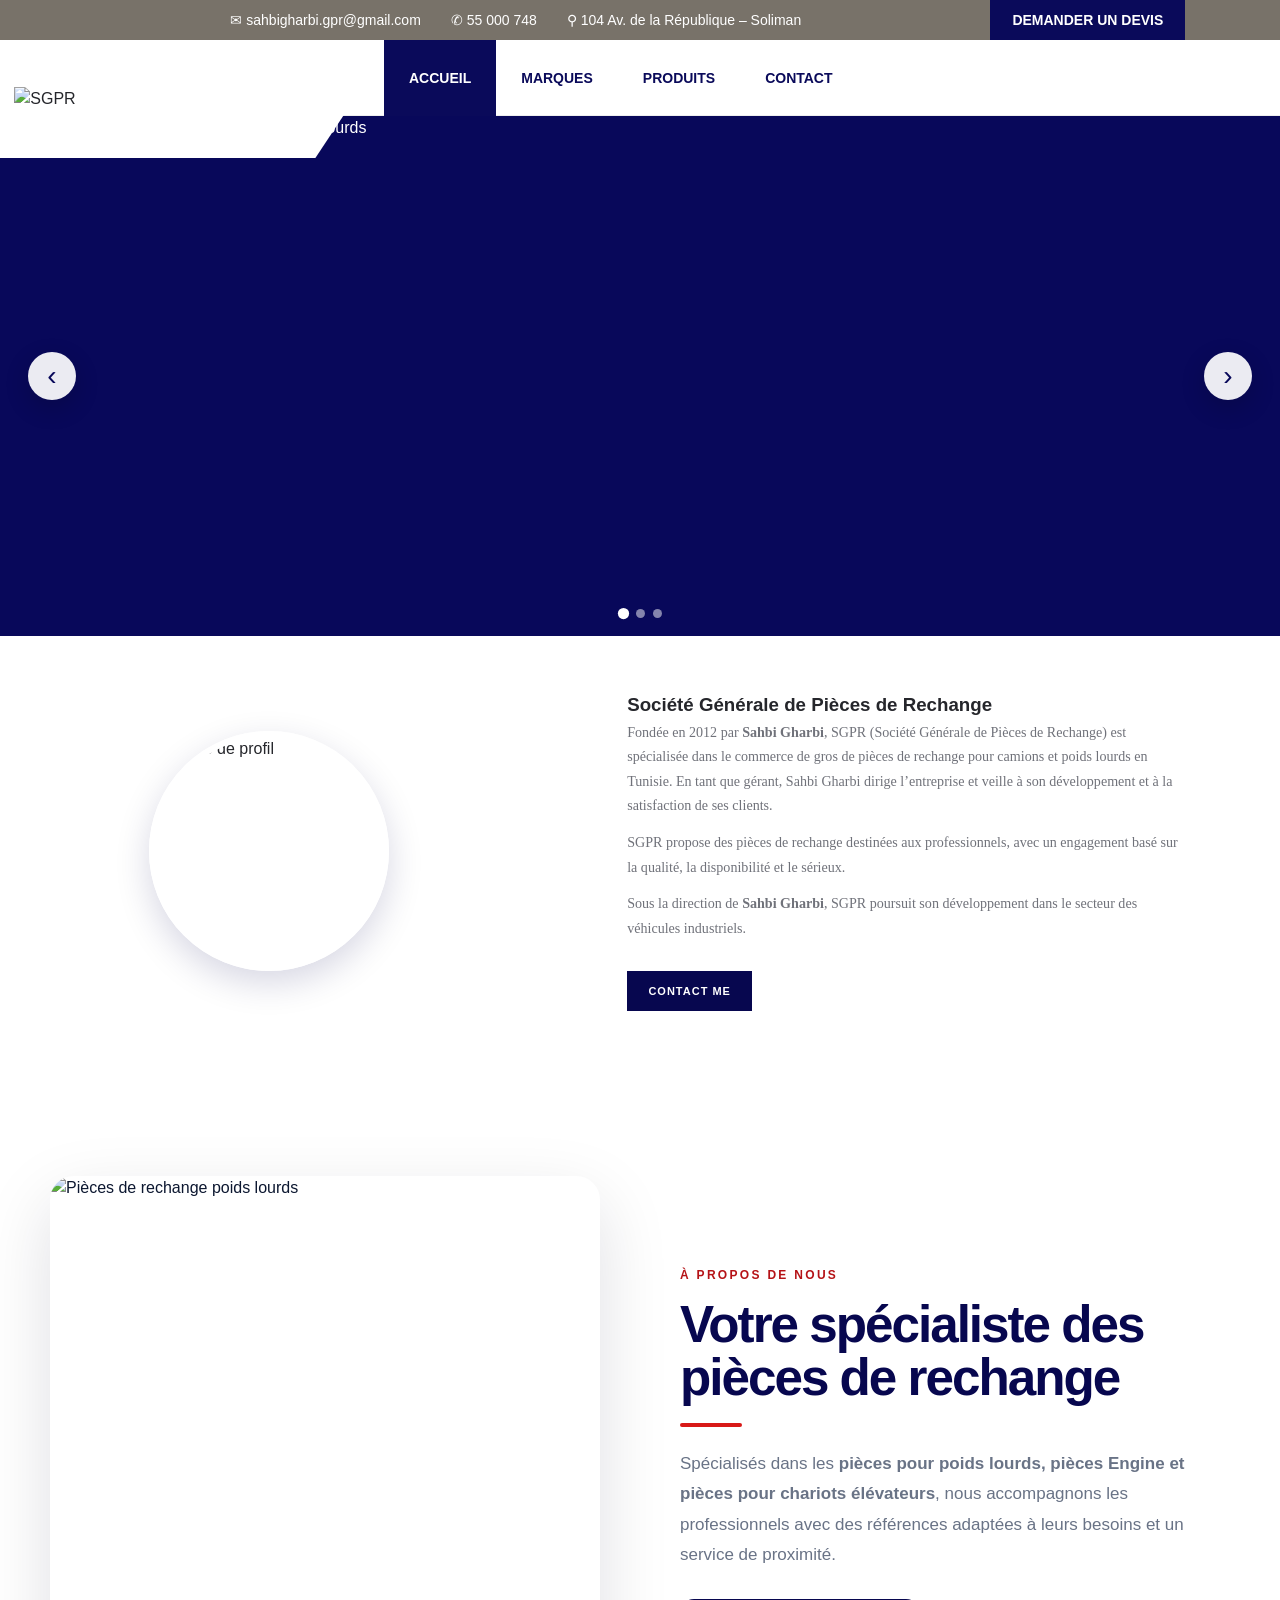
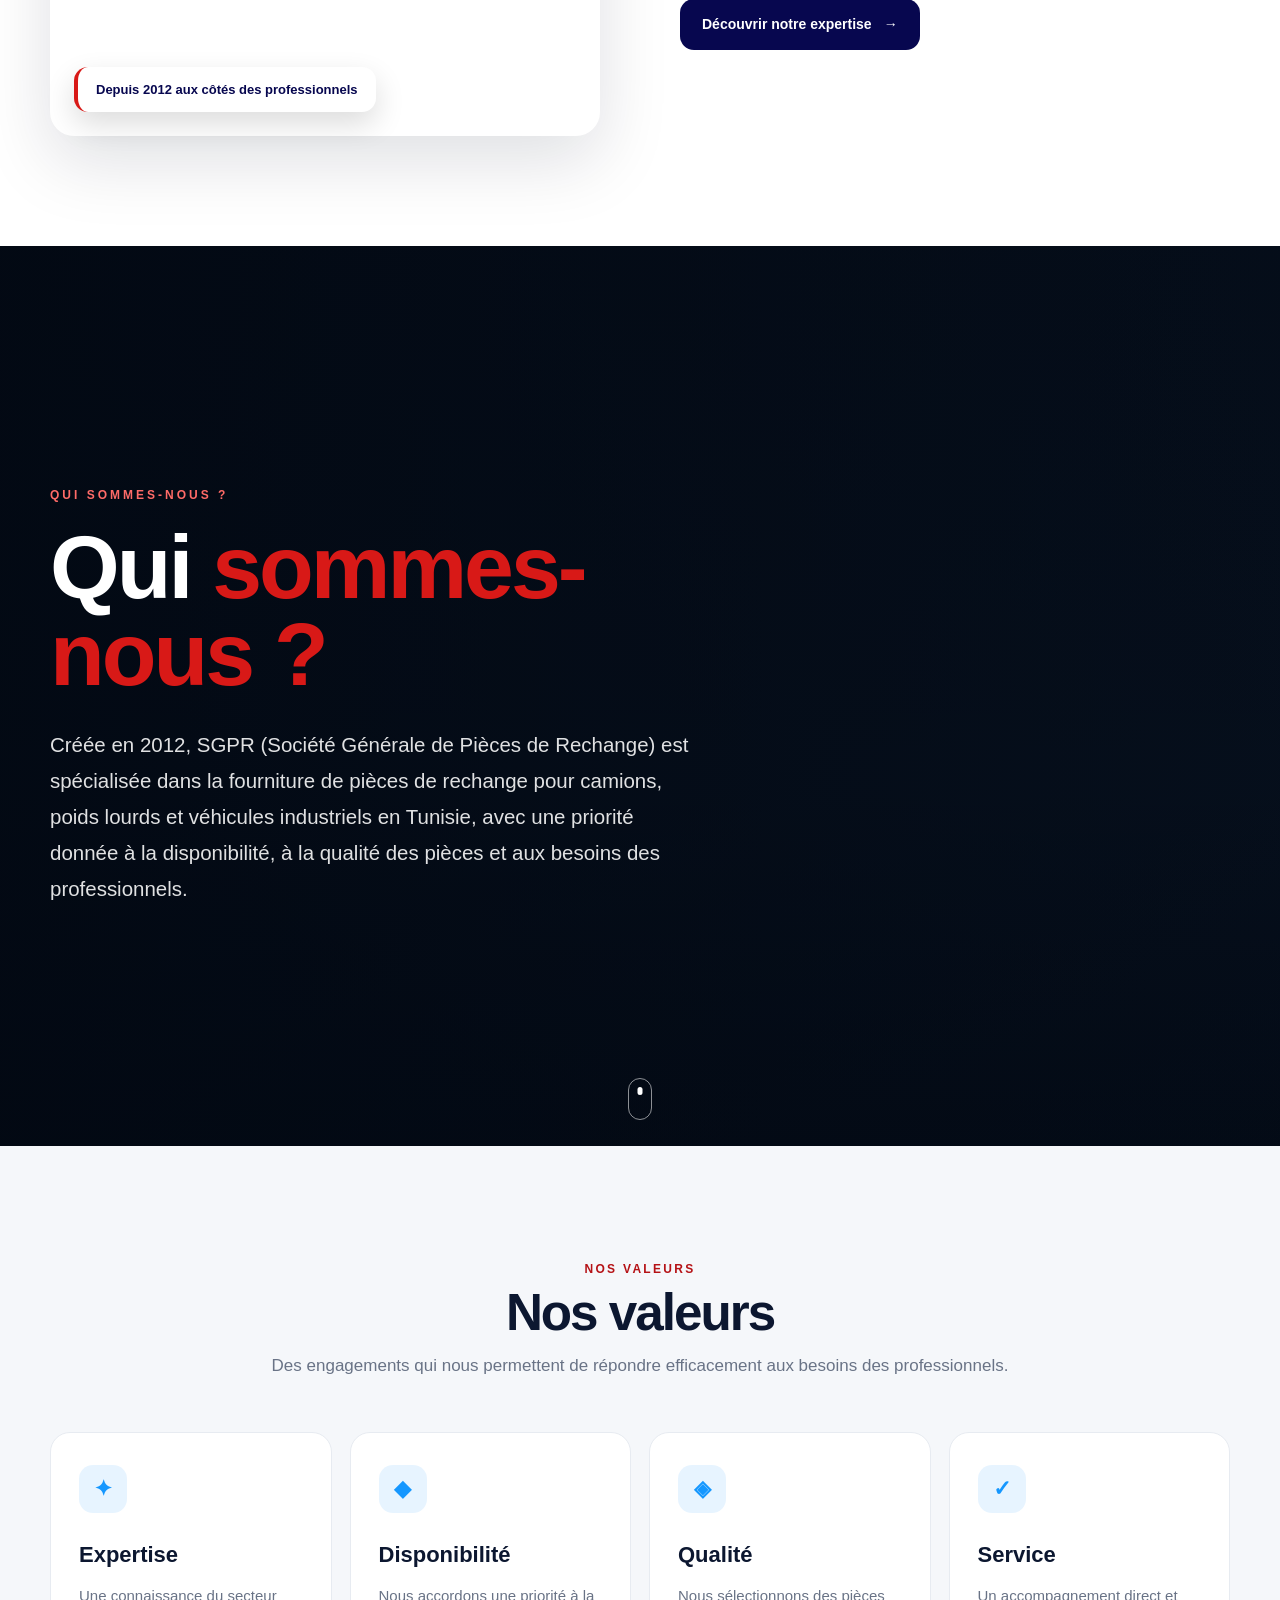
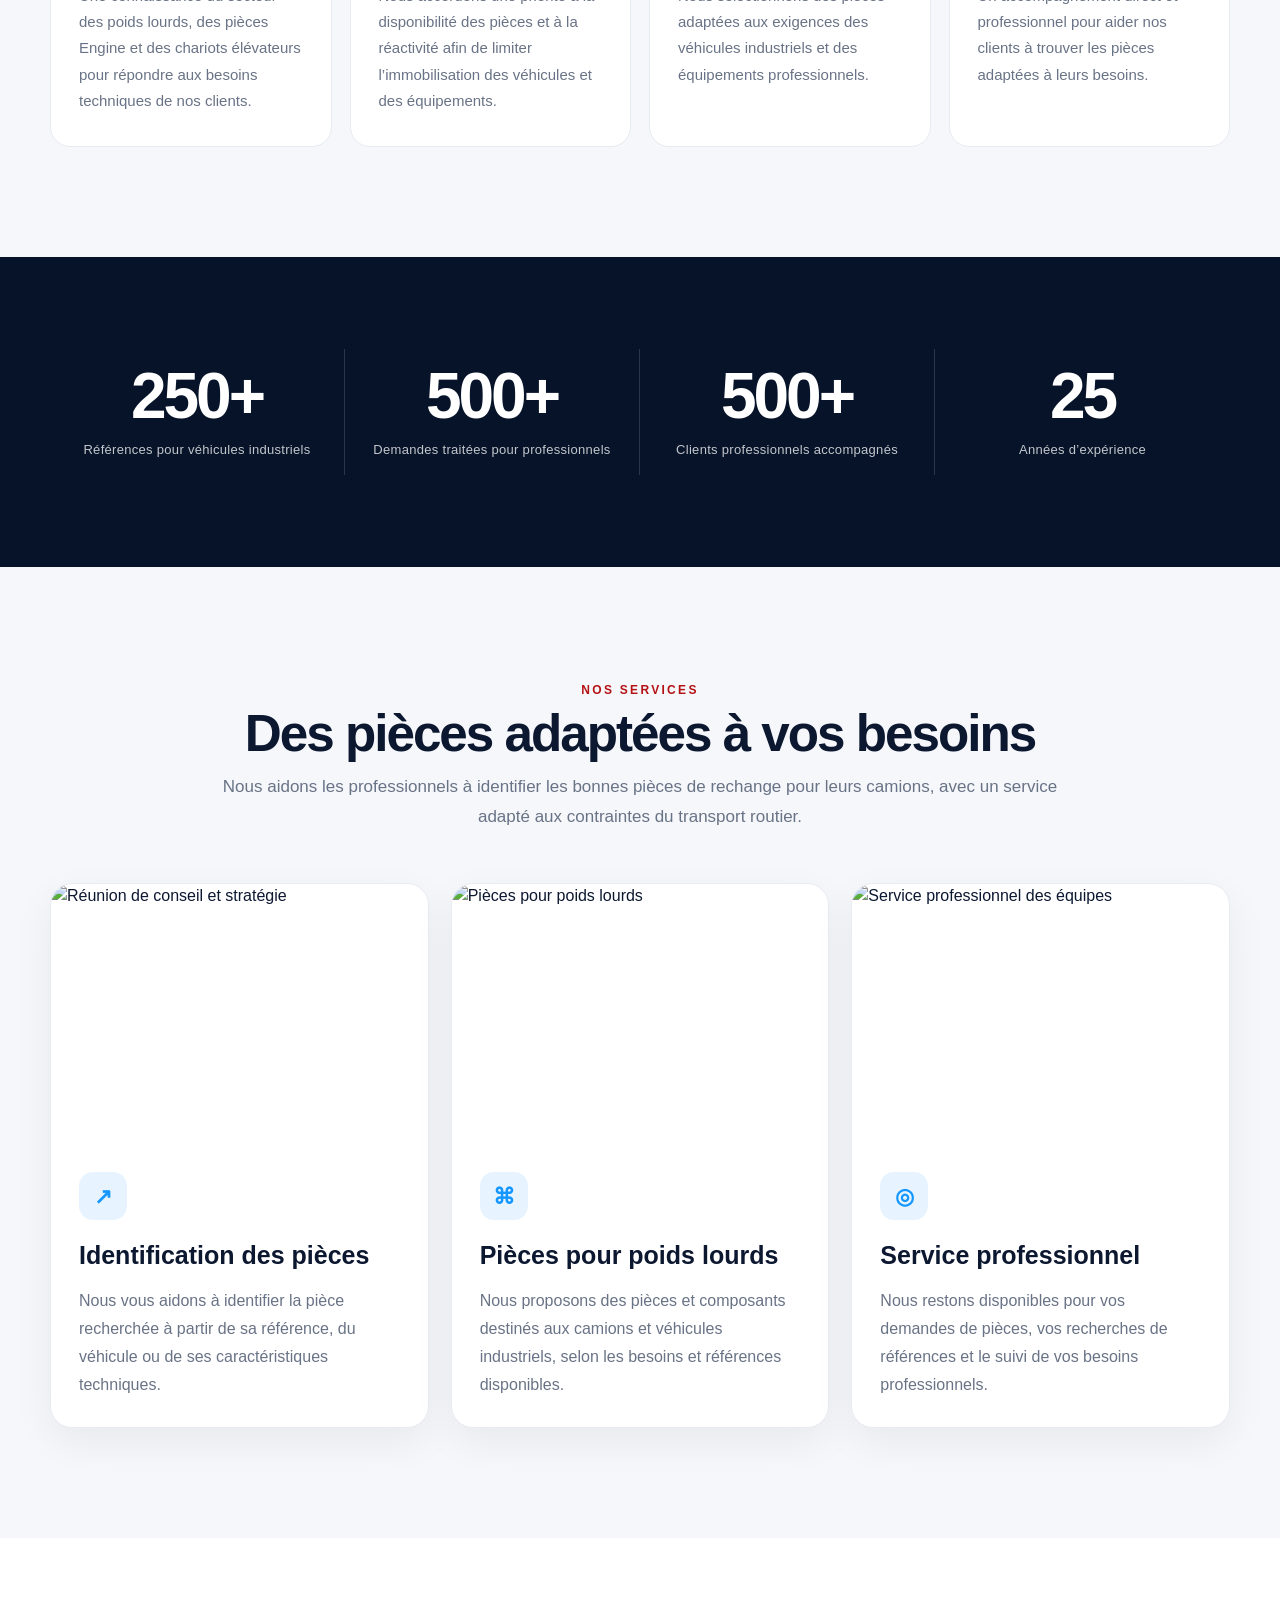
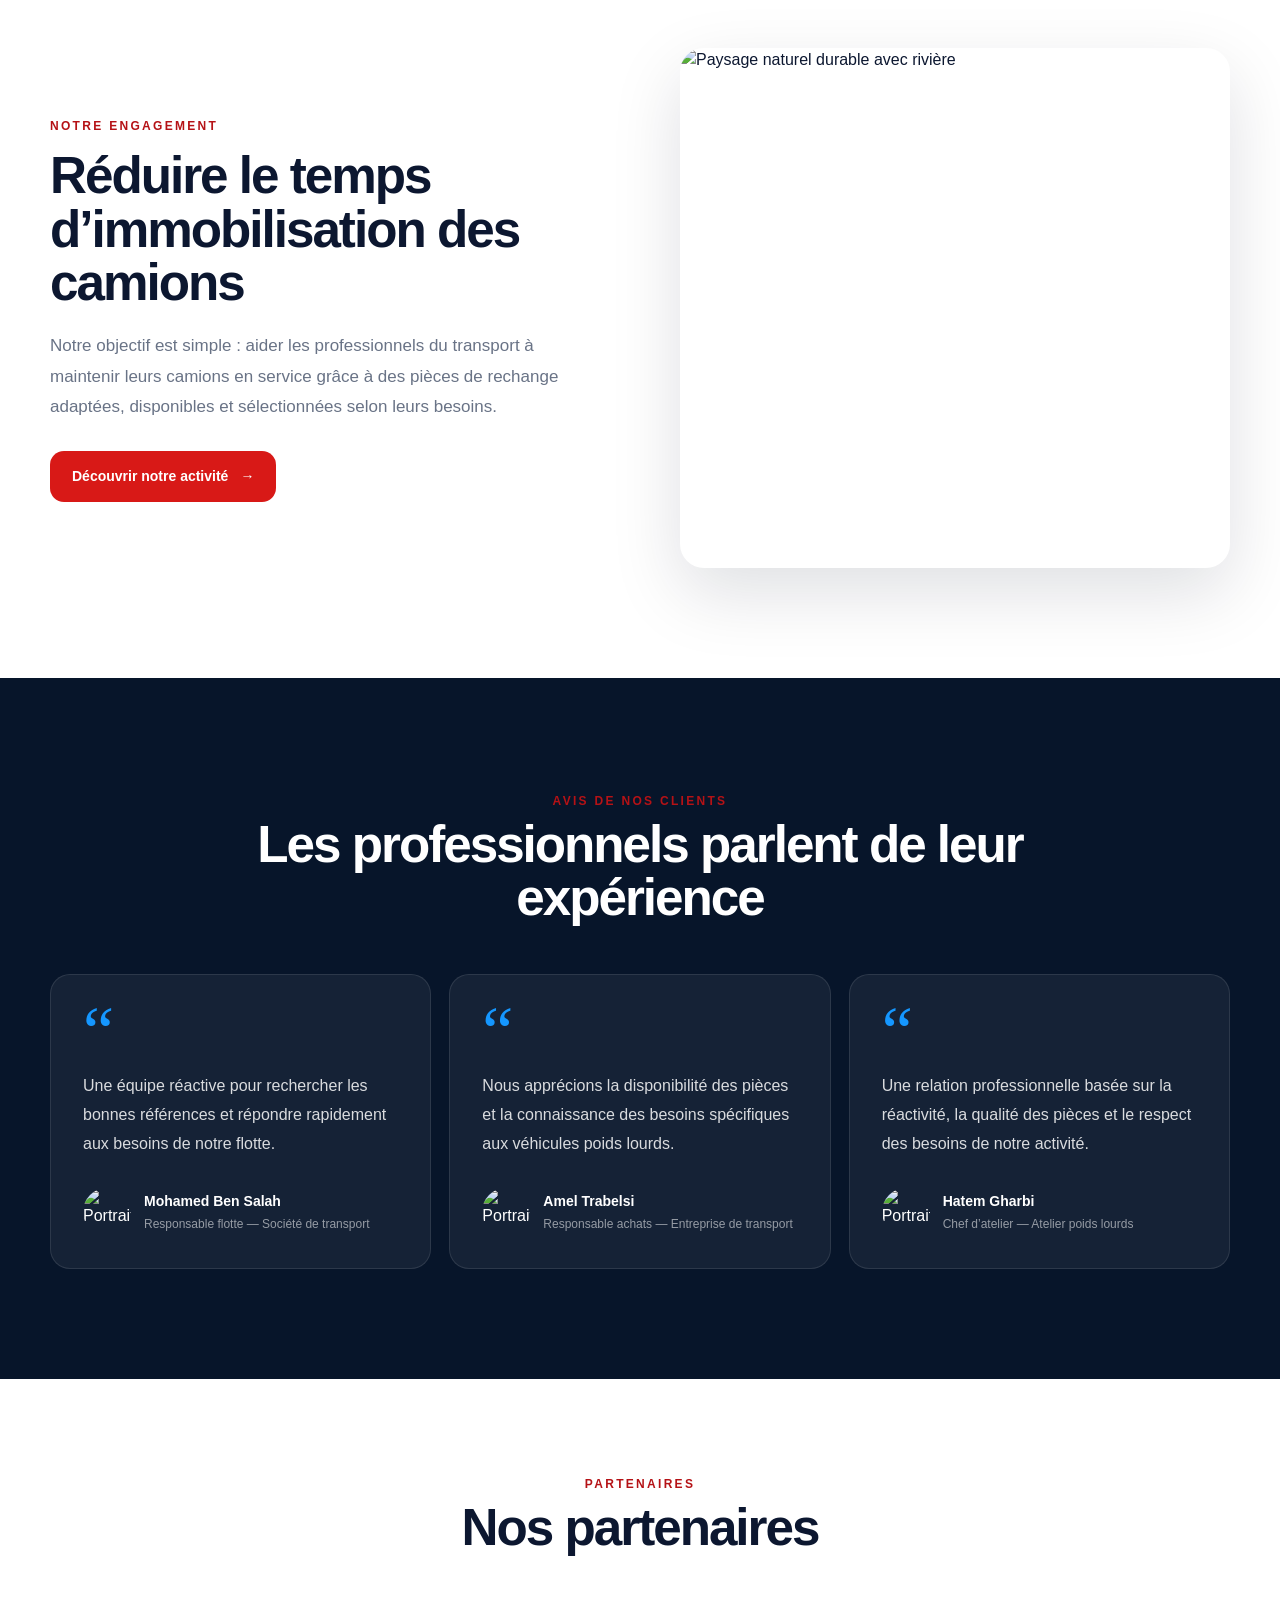
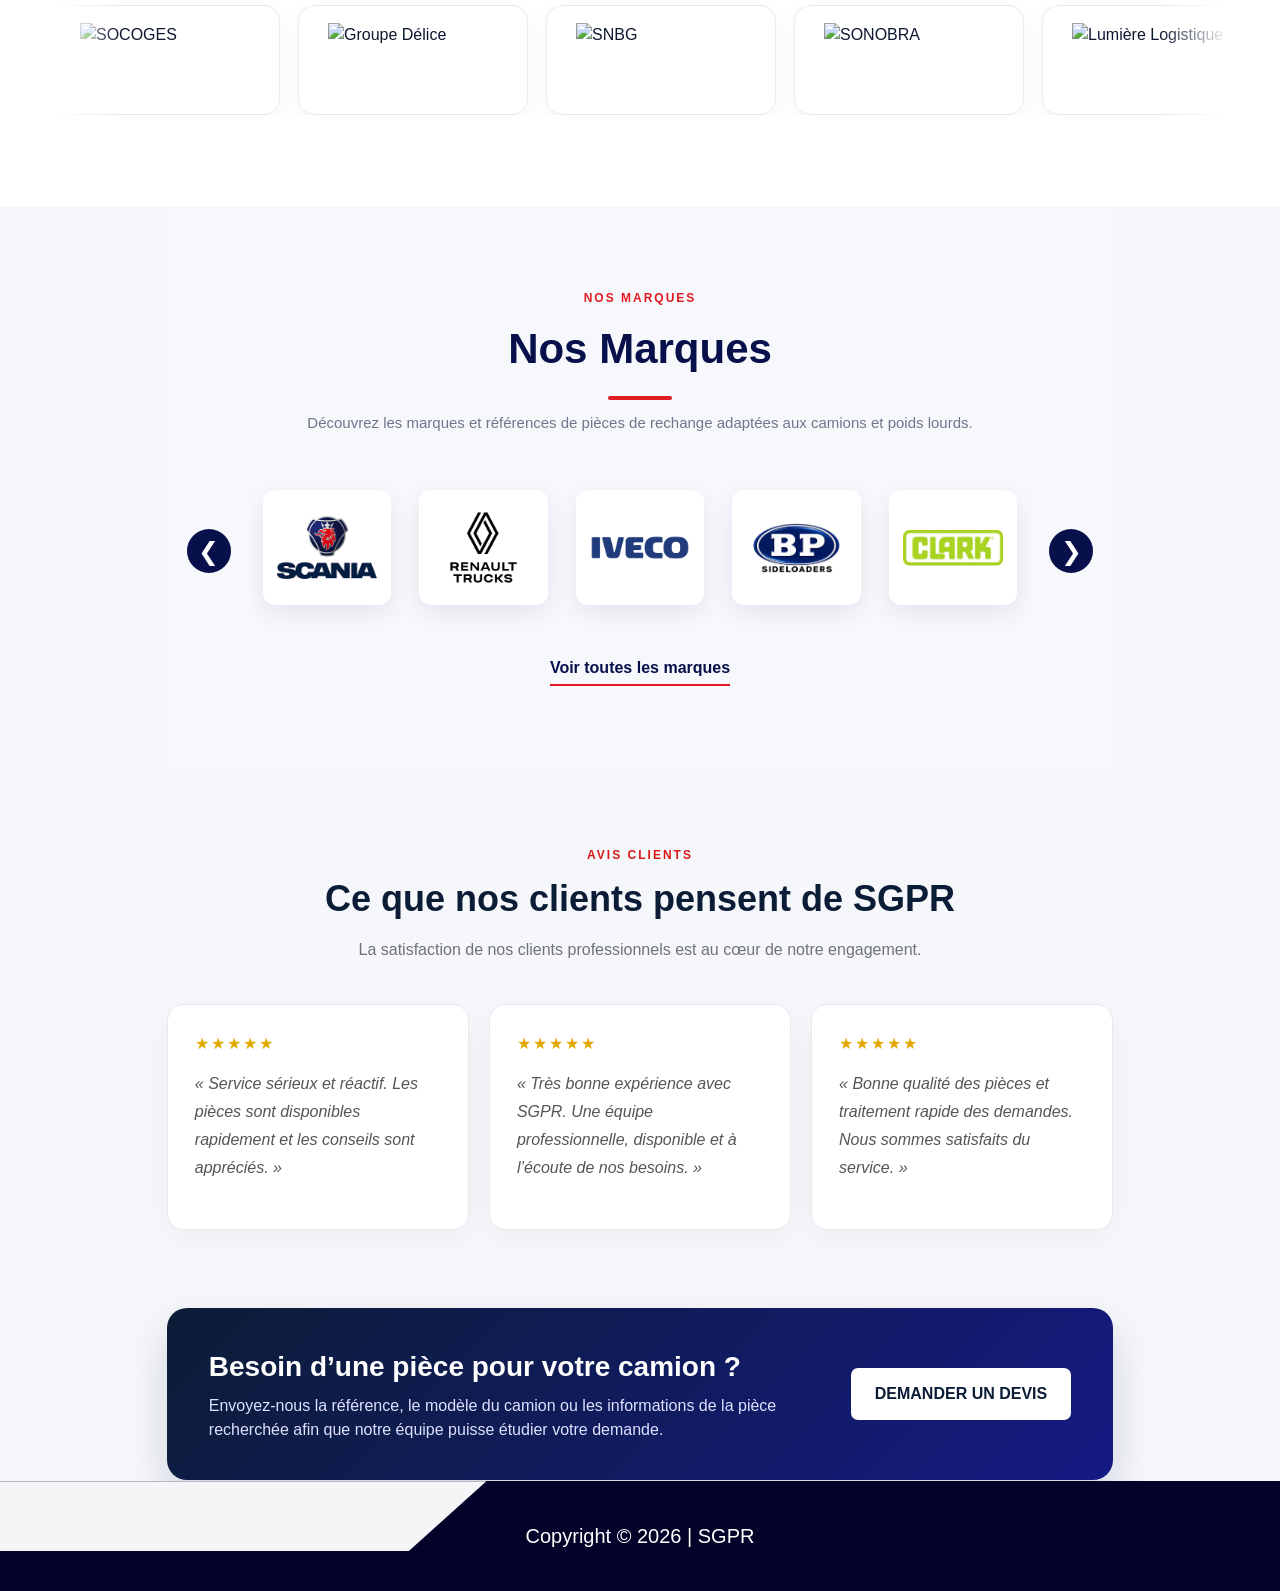
==== commit d5092060: "Update index.html" ====
--- a/index.html
+++ b/index.html
@@ -1373,7 +1373,7 @@
 <section class="cta anim d4"><div><h2>Besoin d’une pièce pour votre camion ?</h2><p>Envoyez-nous la référence, le modèle du camion ou les informations de la pièce recherchée afin que notre équipe puisse étudier votre demande.</p></div><a class="btn" href="devis.html">Demander un devis</a></section>
 </div></div>
 
-<footer class="sgpr-shared-footer"><div>Copyright © 2026 | Société Générale de Pièces de Rechange</div></footer>
+<footer class="sgpr-shared-footer"><div>Copyright © 2026 | SGPR</div></footer>
 <script src="assets/animations.js"></script>
 <script>
 let homeSlide=0;
